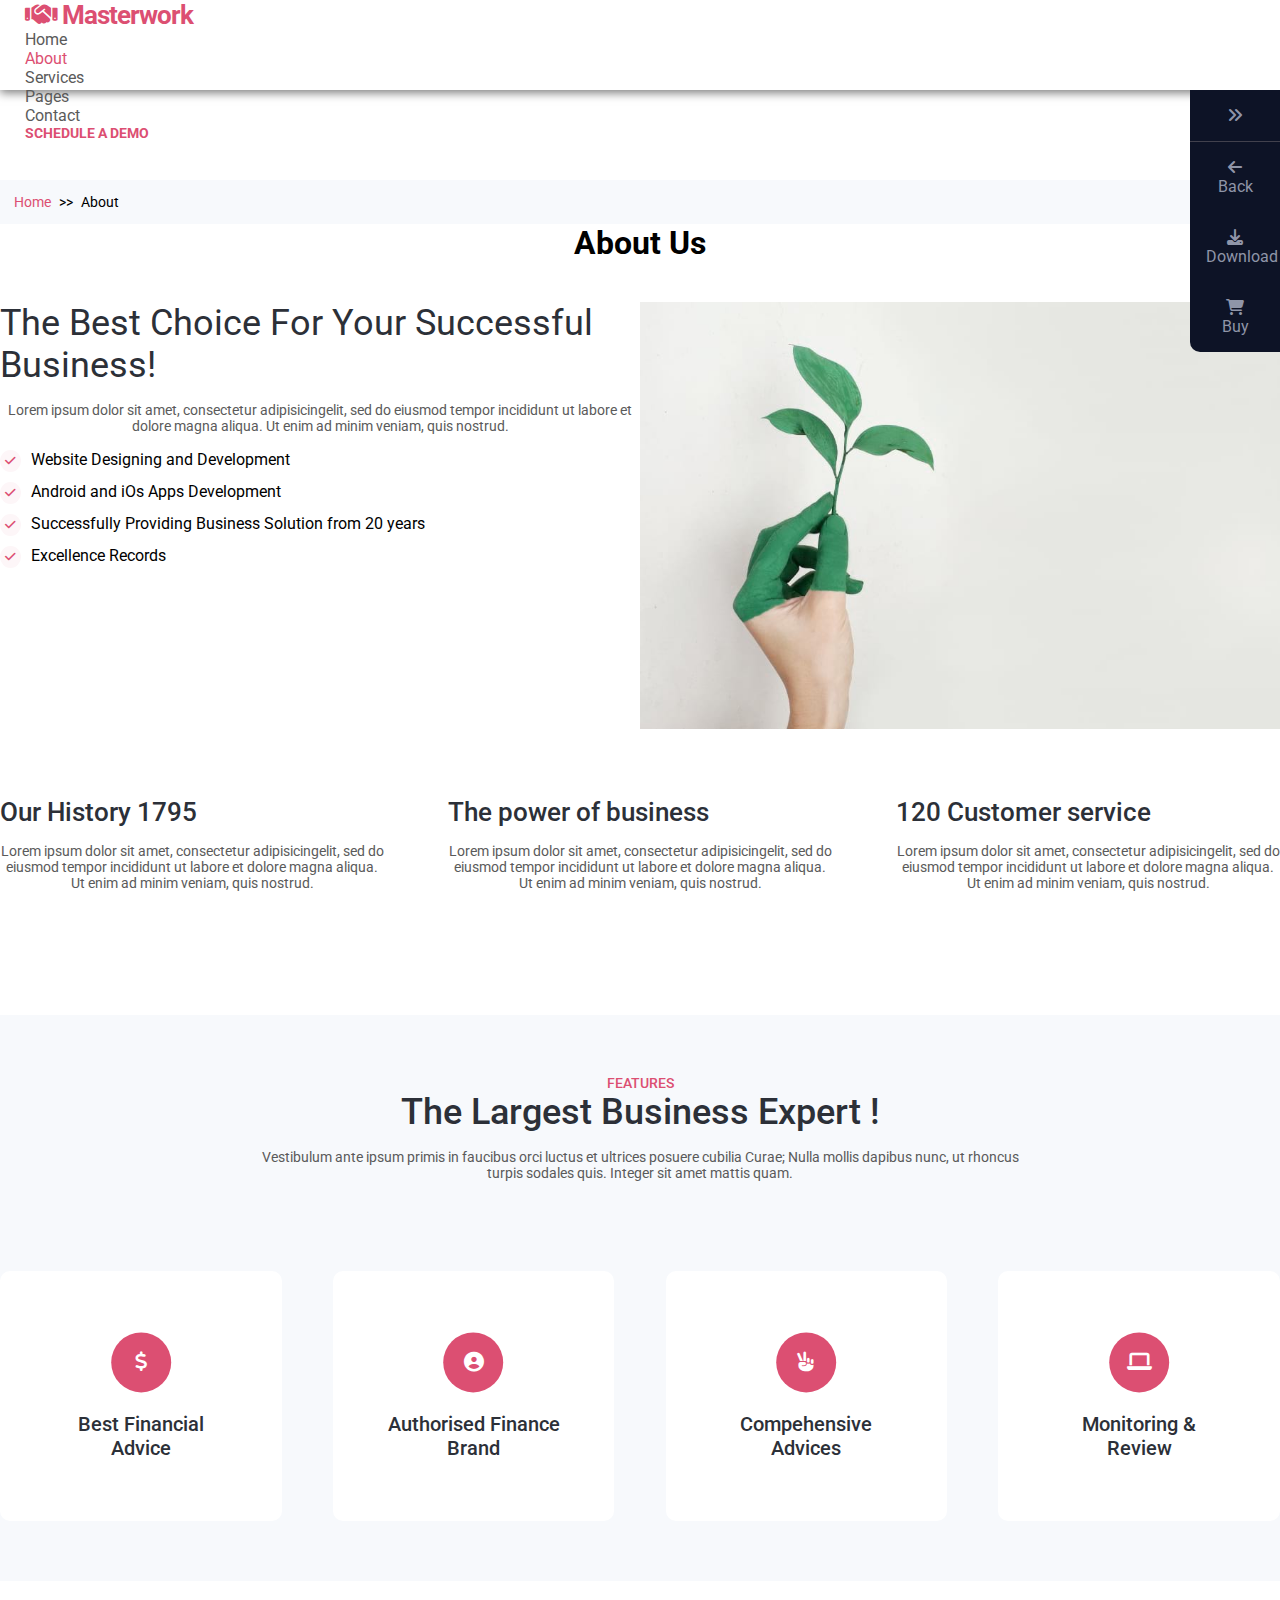
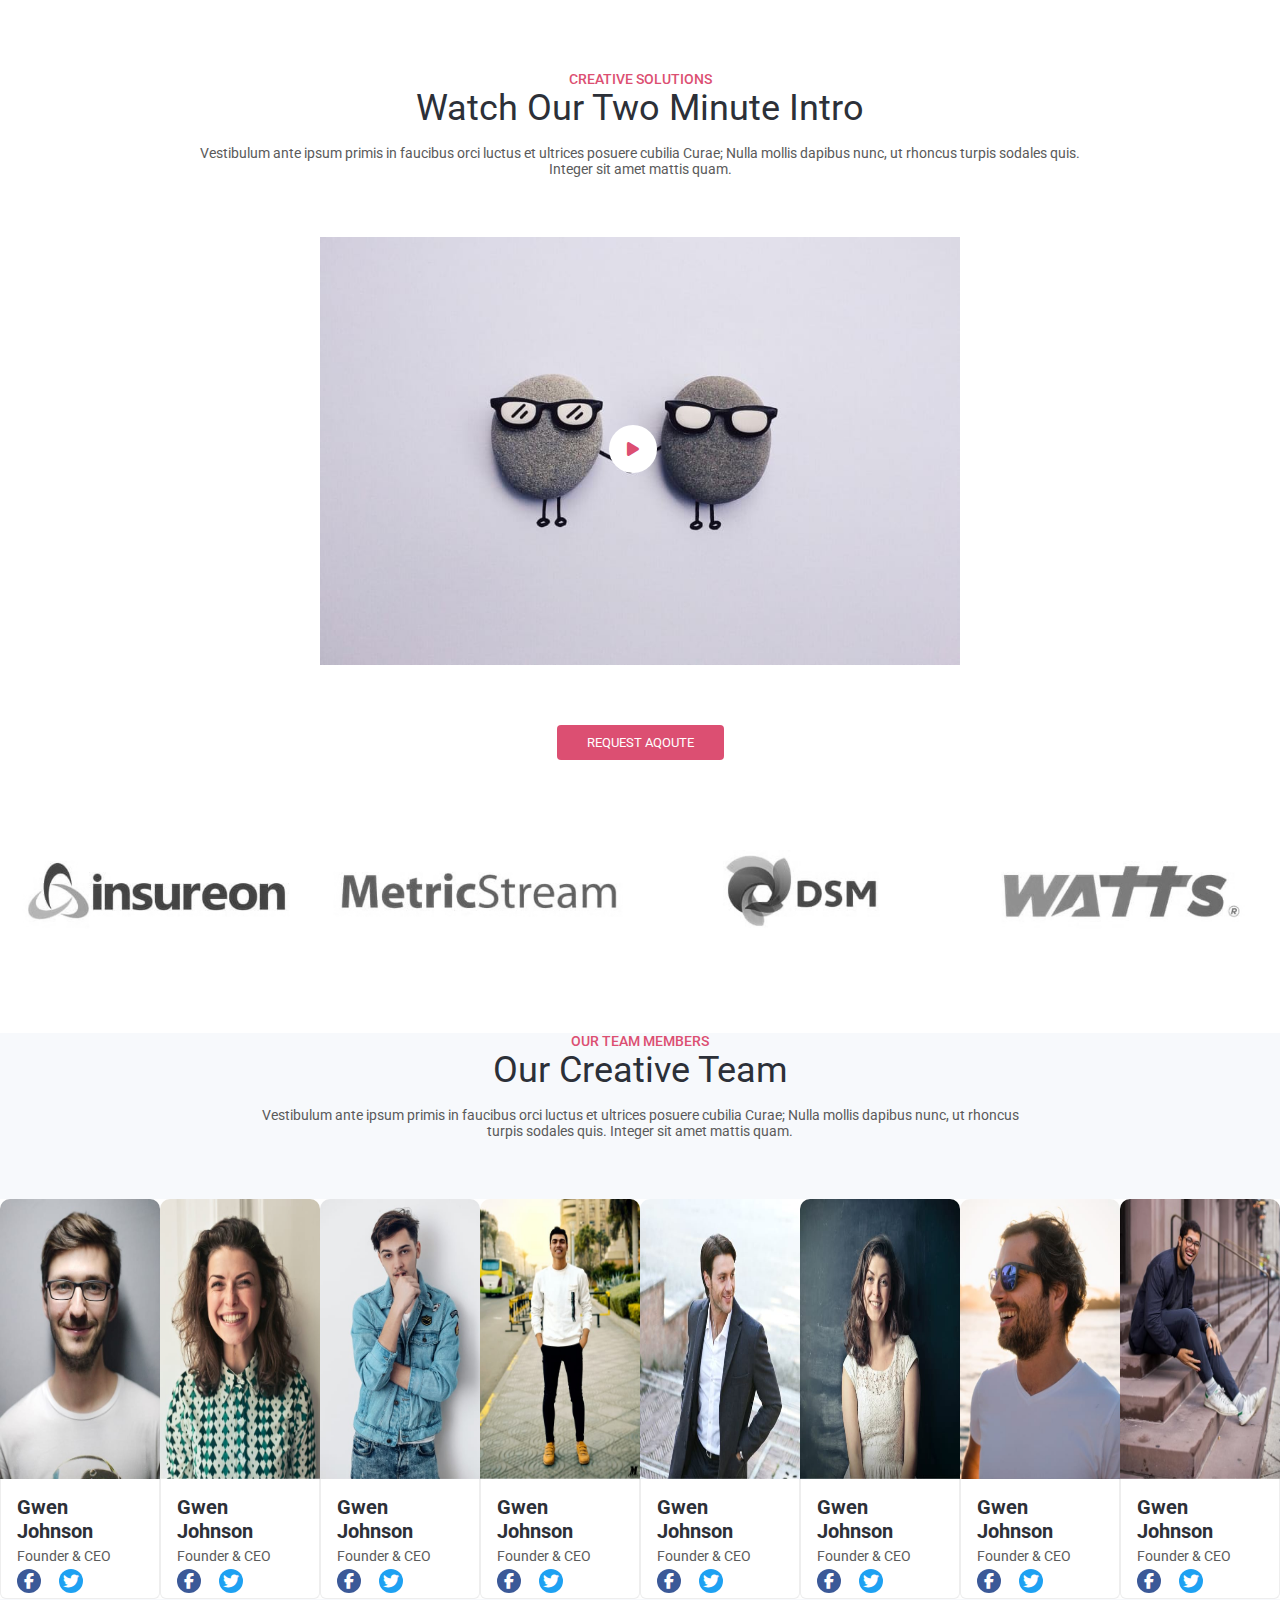
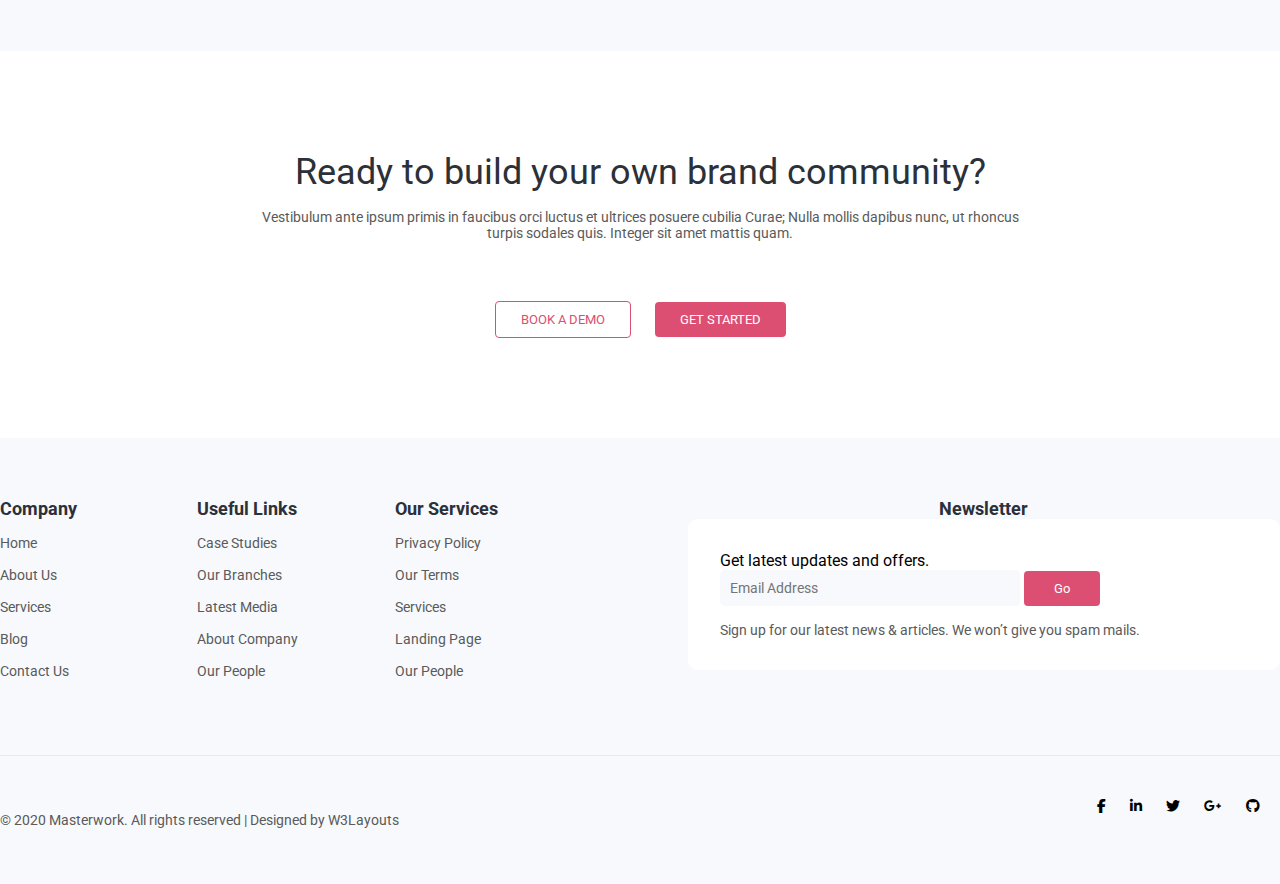
==== about.html @ d53fee8e "update 3" ====
<!DOCTYPE html>
<html lang="en">
  <head>
    <meta charset="UTF-8" />
    <meta http-equiv="X-UA-Compatible" content="IE=edge" />
    <meta name="viewport" content="width=device-width, initial-scale=1.0" />
    <title>About</title>
    <link rel="stylesheet" href="./css/style.css" />

    <!-- font roboto -->
    <link rel="preconnect" href="https://fonts.googleapis.com" />
    <link rel="preconnect" href="https://fonts.gstatic.com" crossorigin />
    <link
      href="https://fonts.googleapis.com/css2?family=Roboto:wght@300;400;500;700&display=swap"
      rel="stylesheet"
    />

    <!-- font-awsome -->
    <link
      rel="stylesheet"
      href="https://cdnjs.cloudflare.com/ajax/libs/font-awesome/6.1.0/css/all.min.css"
    />

    <!-- animation -->
    <link
      rel="stylesheet"
      href="https://cdnjs.cloudflare.com/ajax/libs/animate.css/4.1.1/animate.min.css"
    />

    <!-- owl carousel -->
    <link
      rel="stylesheet"
      href="https://cdnjs.cloudflare.com/ajax/libs/OwlCarousel2/2.3.4/assets/owl.carousel.min.css"
    />
    <link
      rel="stylesheet"
      href="https://cdnjs.cloudflare.com/ajax/libs/OwlCarousel2/2.3.4/assets/owl.theme.default.min.css"
    />

    <!-- bootstrap 5 -->
    <link
      href="https://cdn.jsdelivr.net/npm/bootstrap@5.1.3/dist/css/bootstrap.min.css"
      rel="stylesheet"
      integrity="sha384-1BmE4kWBq78iYhFldvKuhfTAU6auU8tT94WrHftjDbrCEXSU1oBoqyl2QvZ6jIW3"
      crossorigin="anonymous"
    />
  </head>

  <body>

      <!-- header -->
      <header class="header position-fixed">
        <div class="container h-100">
          <div class="row h-100">
            <div class="col d-flex justify-content-between align-items-center">
              <a href="#" class="logo">
                <i class="fa fa-handshake"></i>
                <span> Masterwork </span>
              </a>
              <div class="menu">
                <ul class="d-flex justify-content-between">
                  <li><a href="./index.html">Home</a><span></span></li>
                  <li class="active" ><a href="./about.html">About</a><span></span></li>
                  <li><a href="#">Services</a> <span></span></li>
                  <li><a href="#">Pages</a> <span></span></li>
                  <li><a href="#">Contact</a> <span></span></li>
                  <li>
                    <a href="#"
                      class="btn btn-outline-primary btn-schedual d-flex justify-content-center align-items-center">SCHEDULE
                      A DEMO</a>
                  </li>
                </ul>
              </div>
            </div>
          </div>
        </div>
      </header>

    <!-- About breadcrumbs -->
    <div class="breadcrumbs">
        <div class="container">
            <a href="./index.html">Home</a>
            >>
            <span>About</span>
        </div>
    </div>
    <!-- About Us -->
    <section class="about">
      <div class="container">
        <h1>About Us</h1>
        <div class="about__up">
          <div class="about__up-left">
            <h1>The Best Choice For Your Successful Business!</h1>
            <span>Lorem ipsum dolor sit amet, consectetur adipisicingelit, sed do eiusmod tempor incididunt ut labore et dolore magna aliqua. Ut enim ad minim veniam, quis nostrud.</span>
            <ul>
              <li><i class="fa fa-check"></i>Website Designing and Development</li>
              <li><i class="fa fa-check"></i>Android and iOs Apps Development</li>
              <li><i class="fa fa-check"></i>Successfully Providing Business Solution from 20 years</li>
              <li><i class="fa fa-check"></i>Excellence Records</li>
            </ul>
          </div>
          <div class="about__up-right">
            <img src="./images/img-about/b5.jpg" alt="IMG About">
          </div>
        </div>
        <div class="about__down">
          <div class="about__down-item">
            <h1>Our History 1795</h1>
            <span>Lorem ipsum dolor sit amet, consectetur adipisicingelit, sed do eiusmod tempor incididunt ut labore et dolore magna aliqua. Ut enim ad minim veniam, quis nostrud.</span>
          </div>
          <div class="about__down-item">
            <h1>The power of business</h1>
            <span>Lorem ipsum dolor sit amet, consectetur adipisicingelit, sed do eiusmod tempor incididunt ut labore et dolore magna aliqua. Ut enim ad minim veniam, quis nostrud.</span>
          </div>
          <div class="about__down-item">
            <h1>120 Customer service</h1>
            <span>Lorem ipsum dolor sit amet, consectetur adipisicingelit, sed do eiusmod tempor incididunt ut labore et dolore magna aliqua. Ut enim ad minim veniam, quis nostrud.</span>
          </div>
        </div>
      </div>
    </section>

    <!-- Features -->
    <section class="features">
      <div class="container">
        <div class="features__title">
          <h3>FEATURES</h3>
          <h1>The Largest Business Expert !</h1>
          <span>Vestibulum ante ipsum primis in faucibus orci luctus et ultrices posuere cubilia Curae; Nulla mollis dapibus nunc, ut rhoncus turpis sodales quis. Integer sit amet mattis quam.</span>
        </div>
        <div class="features__content">
          <div class="row">
            <div class="column">
              <div class="title">
                <div class="features__content-icon test-1">
                  <i class="fa fa-dollar-sign"></i>
                </div>
                <h1 class="test-2">Best Financial <br> Advice</h1>
              </div>
              <div class="description test-3">
                <span>Enean eget dolor dolor sit amet commodo ligula</span>
                <a href="./services.html">Read More</a>
              </div>
            </div>
            <div class="column">
              <div class="title">
                <div class="features__content-icon test-1">
                  <i class="fa fa-user-circle"></i>
                </div>
                <h1 class="test-2">Authorised Finance <br> Brand</h1>
              </div>
              <div class="description test-3">
                <span>Commodo ligula eget dolor dolor sit amet ligula</span>
                <a href="./services.html">Read More</a>
              </div>
            </div>
            <div class="column">
              <div class="title">
                <div class="features__content-icon test-1">
                  <i class="fa fa-hand-peace"></i>
                </div>
                <h1 class="test-2">Compehensive <br>Advices</h1>
              </div>
              <div class="description test-3">
                <span>Enean eget dolor dolor sit amet commodo ligula</span>
                <a href="./services.html">Read More</a>
              </div>
            </div>
            <div class="column">
              <div class="title">
                <div class="features__content-icon test-1">
                  <i class="fa fa-laptop"></i>
                </div>
                <h1 class="test-2">Monitoring & <br>Review</h1>
              </div>
              <div class="description ">
                <span>Commodo ligula eget dolor dolor sit amet ligula</span>
                <a href="./services.html">Read More</a>
              </div>
            </div>
          </div>
        </div>
      </div>
    </section>

    <!-- Introduce -->
    <section class="intro">
      <div class="container">
        <div class="intro__title">
          <h3>CREATIVE SOLUTIONS</h3>
          <h1>Watch Our Two Minute Intro</h1>
          <span>Vestibulum ante ipsum primis in faucibus orci luctus et ultrices posuere cubilia Curae; Nulla mollis dapibus nunc, ut rhoncus turpis sodales quis. Integer sit amet mattis quam.</span>
        </div>
        <div class="intro__content">
          <div class="intro__content-img">
            <img src="./images/img-about/b9.jpg" alt="IMG Introduce">
            <div class="intro__content-icon">
              <a href="#">
                <i class="fa fa-play"></i>
              </a>
            </div>
          </div>
          <button class="btn-request">
            REQUEST AQOUTE
          </button>
        </div>
      </div>
    </section>

    <!-- Customer -->
    <section class="customer">
      <div class="container">
        <div class="owl-carousel owl-theme">
          <div class="item"><img src="./images/img-about/logo1.jpg" alt="IMG Customer"></div>
          <div class="item"><img src="./images/img-about/logo2.jpg" alt="IMG Customer"></div>
          <div class="item"><img src="./images/img-about/logo3.jpg" alt="IMG Customer"></div>
          <div class="item"><img src="./images/img-about/logo4.jpg" alt="IMG Customer"></div>
      </div>
      </div>
    </section>
    <!-- Introduce team member -->
    <section class="team">
      <div class="container">
        <div class="team__title">
          <h3>OUR TEAM MEMBERS</h3>
          <h1>Our Creative Team</h1>
          <span>Vestibulum ante ipsum primis in faucibus orci luctus et ultrices posuere cubilia Curae; Nulla mollis dapibus nunc, ut rhoncus turpis sodales quis. Integer sit amet mattis quam.</span>
        </div>
        <div class="team__content">
          <div class="row">
            <div class="column">
              <div class="team__item">
                <div class="team__item-img">
                  <img src="./images/img-about/team1.jpg" alt="IMG Team">
                </div>
                <div class="team__item-content">
                  <h1>Gwen Johnson</h1>
                  <span>Founder & CEO</span>
                  <div class="item__logo">
                    <a class="item__logo-fb" href="#fabook">
                      <i class="fab fa-facebook-f"></i>
                    </a>
                    <a class="item__logo-tw" href="#twitter">
                      <i class="fab fa-twitter"></i>
                    </a>
                  </div>
                </div>
              </div>
            </div>
            <div class="column">
              <div class="team__item">
                <div class="team__item-img">
                  <img src="./images/img-about/team2.jpg" alt="IMG Team">
                </div>
                <div class="team__item-content">
                  <h1>Gwen Johnson</h1>
                  <span>Founder & CEO</span>
                  <div class="item__logo">
                    <a class="item__logo-fb" href="#fabook">
                      <i class="fab fa-facebook-f"></i>
                    </a>
                    <a class="item__logo-tw" href="#twitter">
                      <i class="fab fa-twitter"></i>
                    </a>
                  </div>
                </div>
              </div>
            </div>
            <div class="column">
              <div class="team__item">
                <div class="team__item-img">
                  <img src="./images/img-about/team3.jpg" alt="IMG Team">
                </div>
                <div class="team__item-content">
                  <h1>Gwen Johnson</h1>
                  <span>Founder & CEO</span>
                  <div class="item__logo">
                    <a class="item__logo-fb" href="#fabook">
                      <i class="fab fa-facebook-f"></i>
                    </a>
                    <a class="item__logo-tw" href="#twitter">
                      <i class="fab fa-twitter"></i>
                    </a>
                  </div>
                </div>
              </div>
            </div>
            <div class="column">
              <div class="team__item">
                <div class="team__item-img">
                  <img src="./images/img-about/team4.jpg" alt="IMG Team">
                </div>
                <div class="team__item-content">
                  <h1>Gwen Johnson</h1>
                  <span>Founder & CEO</span>
                  <div class="item__logo">
                    <a class="item__logo-fb" href="#fabook">
                      <i class="fab fa-facebook-f"></i>
                    </a>
                    <a class="item__logo-tw" href="#twitter">
                      <i class="fab fa-twitter"></i>
                    </a>
                  </div>
                </div>
              </div>
            </div>
            <div class="column">
              <div class="team__item">
                <div class="team__item-img">
                  <img src="./images/img-about/team5.jpg" alt="IMG Team">
                </div>
                <div class="team__item-content">
                  <h1>Gwen Johnson</h1>
                  <span>Founder & CEO</span>
                  <div class="item__logo">
                    <a class="item__logo-fb" href="#fabook">
                      <i class="fab fa-facebook-f"></i>
                    </a>
                    <a class="item__logo-tw" href="#twitter">
                      <i class="fab fa-twitter"></i>
                    </a>
                  </div>
                </div>
              </div>
            </div>
            <div class="column">
              <div class="team__item">
                <div class="team__item-img">
                  <img src="./images/img-about/team6.jpg" alt="IMG Team">
                </div>
                <div class="team__item-content">
                  <h1>Gwen Johnson</h1>
                  <span>Founder & CEO</span>
                  <div class="item__logo">
                    <a class="item__logo-fb" href="#fabook">
                      <i class="fab fa-facebook-f"></i>
                    </a>
                    <a class="item__logo-tw" href="#twitter">
                      <i class="fab fa-twitter"></i>
                    </a>
                  </div>
                </div>
              </div>
            </div>
            <div class="column">
              <div class="team__item">
                <div class="team__item-img">
                  <img src="./images/img-about/team7.jpg" alt="IMG Team">
                </div>
                <div class="team__item-content">
                  <h1>Gwen Johnson</h1>
                  <span>Founder & CEO</span>
                  <div class="item__logo">
                    <a class="item__logo-fb" href="#fabook">
                      <i class="fab fa-facebook-f"></i>
                    </a>
                    <a class="item__logo-tw" href="#twitter">
                      <i class="fab fa-twitter"></i>
                    </a>
                  </div>
                </div>
              </div>
            </div>
            <div class="column">
              <div class="team__item">
                <div class="team__item-img">
                  <img src="./images/img-about/team8.jpg" alt="IMG Team">
                </div>
                <div class="team__item-content">
                  <h1>Gwen Johnson</h1>
                  <span>Founder & CEO</span>
                  <div class="item__logo">
                    <a class="item__logo-fb" href="#fabook">
                      <i class="fab fa-facebook-f"></i>
                    </a>
                    <a class="item__logo-tw" href="#twitter">
                      <i class="fab fa-twitter"></i>
                    </a>
                  </div>
                </div>
              </div>
            </div>
          </div>
        </div>
      </div>
    </section>
    
    <!-- Build your own brand -->
    <section class="build">
      <div class="container">
        <div class="build__title">
          <h1>Ready to build your own brand community?</h1>
          <span>Vestibulum ante ipsum primis in faucibus orci luctus et ultrices posuere cubilia Curae; Nulla mollis dapibus nunc, ut rhoncus turpis sodales quis. Integer sit amet mattis quam.</span>
        </div>
        <div class="build__btn">
          <button class="build__btn-1">BOOK A DEMO</button>
          <button class="build__btn-2">GET STARTED</button>
        </div>
      </div>
    </section>
   
    <!-- Footer -->
    <footer class="footer">
      <div class="container">
        <div class="footer__up">
          <div class="footer__up-item1">
            <h1>Company</h1>
            <span>Home</span>
            <span>About Us</span>
            <span>Services</span>
            <span>Blog</span>
            <span>Contact Us</span>
          </div>
          <div class="footer__up-item1">
            <h1>Useful Links</h1>
            <span>Case Studies</span>
            <span>Our Branches</span>
            <span>Latest Media</span>
            <span>About Company</span>
            <span>Our People</span>
          </div>
          <div class="footer__up-item1">
            <h1>Our Services</h1>
            <span>Privacy Policy</span>
            <span>Our Terms</span>
            <span>Services</span>
            <span>Landing Page</span>
            <span>Our People</span>
          </div>
          <div class="footer__up-item2">
            <h1>Newsletter</h1>
            <div class="footer__up-email">
              <p>Get latest updates and offers.</p>
              <div class="container-email">
                <input type="email" placeholder="Email Address">
                <a><button>Go</button></a><br>
              </div>
              <span>Sign up for our latest news & articles. We won’t give you spam mails.</span>
            </div>
          </div>
        </div>
        <div class="footer__down">
          <div class="footer__down-content">
            <span>© 2020 Masterwork. All rights reserved | Designed by W3Layouts</span>
          </div>
          <div class="footer__down-icon">
            <a href="#facebook"><i class="fab fa-facebook-f"></i></a>
            <a href="#linkedin"><i class="fab fa-linkedin-in"></i></a>
            <a href="#twitter"><i class="fab fa-twitter"></i></a>
            <a href="#googleplus"><i class="fab fa-google-plus-g"></i></a>
            <a href="#github"><i class="fab fa-github"></i></a>
          </div>
        </div>
      </div>
    </footer>

    <!-- Pull right -->
    <div class="pull">
      <span><i class="fa fa-angle-double-right"></i></span>
      <span class="pull-hover"><i class="fa fa-arrow-left"></i><br>Back</span>
      <span class="pull-hover"><i class="fa fa-download"></i><br>Download</span>
      <span class="pull-hover"><i class="fa fa-shopping-cart"></i><br>Buy</span>
    </div>

    <script src="https://cdnjs.cloudflare.com/ajax/libs/wow/1.1.2/wow.min.js"></script>

    <script>
      new WOW().init();
    </script>

    <script src="https://cdnjs.cloudflare.com/ajax/libs/jquery/3.6.0/jquery.min.js"></script>

    <script src="https://cdnjs.cloudflare.com/ajax/libs/OwlCarousel2/2.3.4/owl.carousel.min.js"></script>
      <script>
       var owl = $('.owl-carousel');
        owl.owlCarousel({
        items:4,
        loop:true,
        margin:10,
        autoplay:true,
        autoplayTimeout:5000,
        autoplayHoverPause:true
});
    </script>
  </body>
</html>
---- css/style.css ----
/* 12px */
/* 14px */
/* 16px */
/* 18px */
/* 20px */
/* 24px */
/* 26px */
/* 30px */
/* 36px */
/* 40px */
/* 48px */
/* 50px */
/* 60px */
.header {
  height: 90px;
  top: 0;
  left: 0;
  right: 0;
  z-index: 1000;
  background-color: #fff;
  -webkit-box-shadow: 0 3px 9px rgba(0, 0, 0, 0.5);
          box-shadow: 0 3px 9px rgba(0, 0, 0, 0.5);
}

.header .container {
  max-width: 1200px;
  padding: 0 25px;
}

.header .container .logo {
  color: #dc4f72;
  font-size: 1.625rem;
  font-weight: 700;
  letter-spacing: -1px;
  text-decoration: none;
}

.header .container .menu ul {
  list-style-type: none;
  width: 648px;
  margin: 0;
}

.header .container .menu ul li {
  display: -webkit-box;
  display: -ms-flexbox;
  display: flex;
  -webkit-box-align: center;
      -ms-flex-align: center;
          align-items: center;
  position: relative;
}

.header .container .menu ul li:hover a {
  color: #dc4f72;
}

.header .container .menu ul li:hover span {
  width: 20px;
  -webkit-transition: all 0.5s;
  transition: all 0.5s;
}

.header .container .menu ul li a {
  text-decoration: none;
  font-size: 1rem;
  color: #5a5a5a;
}

.header .container .menu ul li span {
  width: 0px;
  background-color: #dc4f72;
  position: absolute;
  height: 2px;
  bottom: 14px;
}

.header .container .menu ul li .btn-schedual {
  width: 196px;
  border-color: #dc4f72;
  font-size: 0.875rem;
  font-weight: 700;
  color: #dc4f72;
  height: 54px;
}

.header .container .menu ul li .btn-schedual:hover {
  color: #fff;
  background-color: #dc4f72;
  -webkit-transition: all 0.3s;
  transition: all 0.3s;
}

.header .container .menu ul .active a {
  color: #dc4f72;
}

.main {
  margin-top: 90px;
  background-color: #f7f9fc;
}

.main .execute .container {
  max-width: 1200px;
  padding: 0 25px;
  padding-top: 80px;
}

.main .execute .container .row .col h1 {
  font-size: 3.125rem;
  font-weight: 500;
  color: #2c3038;
  line-height: 57.5px;
}

.main .execute .container .row .col p {
  font-size: 1.25rem;
  color: #5a5a5a;
  font-weight: 400;
  max-width: 450px;
  margin-top: 1rem;
  margin-bottom: 3rem;
}

.main .execute .container .row .col a {
  border-color: #dc4f72;
  font-size: 0.875rem;
  font-weight: 700;
  color: #dc4f72;
  height: 54px;
  text-transform: uppercase;
  font-weight: 500;
  width: 156px;
}

.main .execute .container .row .col a:hover {
  color: #fff;
  background-color: #dc4f72;
  -webkit-transition: all 0.3s;
  transition: all 0.3s;
}

.main .execute .container .row .col img {
  -webkit-transform: rotate(180deg);
          transform: rotate(180deg);
}

.main .choose {
  background-color: #fff;
  padding: 3rem 0;
}

.main .choose .row .col .choose__top .why {
  font-size: 1rem;
  font-weight: 500;
  color: #dc4f72;
  text-transform: uppercase;
  margin-bottom: 5px;
  text-align: center;
  margin-bottom: 5px;
}

.main .choose .row .col .choose__top h3 {
  color: #2c3038;
  font-size: 2.875rem;
  font-weight: 500;
  text-align: center;
  width: 750px;
  margin: auto;
  line-height: 1;
}

.main .choose .row .col .choose__top p {
  color: #5a5a5a;
  font-size: 1rem;
  font-weight: 400;
  width: 750px;
  text-align: center;
  margin: 16px auto;
}

.main .choose .row .col .choose__bottom {
  margin-top: 2.875rem;
}

.main .choose .row .col .choose__bottom .container {
  width: 1200px;
  padding: 0 25px 26px 25px;
}

.main .choose .row .col .choose__bottom .container .row .col-4 div {
  background-color: #f7f9fc;
  padding: 3rem 32px;
}

.main .choose .row .col .choose__bottom .container .row .col-4 div:hover {
  background-color: #fff;
  border: 1px solid #eee;
  -webkit-box-shadow: 0 0.5rem 1rem rgba(0, 0, 0, 0.09);
          box-shadow: 0 0.5rem 1rem rgba(0, 0, 0, 0.09);
  -webkit-transform: translateY(-0.5rem);
          transform: translateY(-0.5rem);
  -webkit-transition: all 0.3s ease-in;
  transition: all 0.3s ease-in;
}

.main .choose .row .col .choose__bottom .container .row .col-4 div:focus-visible {
  outline: none;
}

.main .choose .row .col .choose__bottom .container .row .col-4 div a {
  width: 297px;
  height: 212px;
  margin: auto;
  text-align: center;
}

.main .choose .row .col .choose__bottom .container .row .col-4 div a h3 {
  color: #2c3038;
  font-size: 1.625rem;
  font-weight: 500;
  margin: 1rem 0;
}

.main .choose .row .col .choose__bottom .container .row .col-4 div a p {
  color: #5a5a5a;
  font-size: 1rem;
}

.main .about {
  padding: 48px 0;
}

.main .about .container {
  max-width: 1200px;
  padding: 16px 25px;
  margin-top: 1rem;
  margin-bottom: 1rem;
}

.main .about .container .row-top .col-6 div h1 {
  font-size: 1rem;
  font-weight: 500;
  margin-bottom: 5px;
  color: #dc4f72;
  text-transform: uppercase;
}

.main .about .container .row-top .col-6 div h3 {
  font-size: 35px;
  color: #2c3038;
  font-weight: 500;
  margin-bottom: 1.5rem;
}

.main .about .container .row-top .col-6 div p {
  font-size: 1rem;
  color: #5a5a5a;
  margin-bottom: 3.125rem;
}

.main .about .container .row-top .col-6 div a {
  border-color: #dc4f72;
  font-size: 0.875rem;
  font-weight: 700;
  color: #dc4f72;
  height: 54px;
  width: 156px;
  text-transform: uppercase;
  font-size: 0.875rem;
  background-color: #dc4f72;
  color: #fff;
}

.main .about .container .row-top .col-6 div a:hover {
  background-color: #d62f58;
  border-color: #cf2952;
  -webkit-transition: all 0.3s ease-in;
  transition: all 0.3s ease-in;
}

.main .about .container .row-top .col-left {
  padding: 0 48px 0 15px;
}

.main .about .container .row-top .col-right {
  padding: 0 15px 0 48px;
}

.main .about .container .row-top .col-right div img {
  -webkit-transition: 0.3s ease-in-out;
  transition: 0.3s ease-in-out;
}

.main .about .container .row-top .col-right div img:hover {
  -webkit-transform: translateY(-0.5rem);
          transform: translateY(-0.5rem);
  -webkit-transition: 0.3 ease-in-out;
  transition: 0.3 ease-in-out;
}

.main .about .container .row-bottom {
  margin-top: 89px;
}

.main .about .container .row-bottom .col-4 div {
  background-color: #fff;
  padding: 2rem;
  border-radius: 6px;
  -webkit-box-shadow: 1px 5px 7.5px rgba(196, 196, 196, 0.2);
          box-shadow: 1px 5px 7.5px rgba(196, 196, 196, 0.2);
  border: 1px solid #eee;
  -webkit-transition: all 0.3s ease;
  transition: all 0.3s ease;
  padding: 32px;
}

.main .about .container .row-bottom .col-4 div h4 {
  font-size: 1rem;
  font-weight: 500;
  margin: 0;
}

.main .about .container .row-bottom .col-4 div .counter {
  font-size: 3.125rem;
  color: #dc4f72;
  font-weight: 700;
  line-height: 1;
  margin: 10px 0 15px 0;
}

.main .about .container .row-bottom .col-4 div p {
  margin: 0;
}

.main .weare {
  background-image: -webkit-gradient(linear, left top, right top, from(rgba(0, 0, 0, 0.7)), to(rgba(0, 0, 0, 0.33))), url(../images/bg.jpg);
  background-image: linear-gradient(to right, rgba(0, 0, 0, 0.7), rgba(0, 0, 0, 0.33)), url(../images/bg.jpg);
  background-size: cover;
  background-position: center;
  background-attachment: fixed;
  background-repeat: no-repeat;
  height: 480px;
}

.main .weare .container {
  max-width: 1200px;
  padding: 32px 25px;
}

.main .weare .container .row {
  padding-top: 40px;
}

.main .weare .container .row .col-6 h2 {
  color: #fff;
  font-size: 1.875rem;
  font-weight: 500;
}

.main .weare .container .row .col-6 p {
  font-size: 1rem;
  line-height: 24.5px;
  color: #eee;
  margin: 24px 0 48px 0;
}

.main .weare .container .row .col-6 a {
  width: 145px;
  height: 54px;
  color: #5a5a5a;
  background-color: #fff;
  text-transform: uppercase;
  font-size: 0.875rem;
  border: none;
  font-weight: 500;
}

.main .weare .container .row .col-6 a:hover {
  color: #212529;
  background-color: #e2e6ea;
  border-color: #dae0e5;
  -webkit-transition: all 0.5s ease-in;
  transition: all 0.5s ease-in;
}

html {
  font-size: 16px;
}

.breadcrumbs {
  position: relative;
  top: 90px;
  font-size: 0.875rem;
  font-weight: 400;
  padding: 0.875rem;
  background-color: #F7F9FC;
}

.breadcrumbs a {
  text-decoration: none;
  color: #dc4f72;
  margin-right: 5px;
}

.breadcrumbs span {
  margin-left: 5px;
}

.about {
  padding: 5.625rem 0 3.75rem 0;
}

.about .container h1 {
  text-align: center;
  font-weight: 700;
}

.about .container .about__up {
  display: -webkit-box;
  display: -ms-flexbox;
  display: flex;
  -webkit-box-pack: left;
      -ms-flex-pack: left;
          justify-content: left;
  margin: 2.5rem 0 4rem 0;
}

.about .container .about__up .about__up-left {
  -ms-flex-preferred-size: 50%;
      flex-basis: 50%;
}

.about .container .about__up .about__up-left h1 {
  font-size: 2.25rem;
  color: #2c3038;
  font-weight: 400 !important;
  text-align: left !important;
}

.about .container .about__up .about__up-left span {
  font-size: 0.875rem;
  display: block;
  color: #5a5a5a;
  margin: 1rem 0;
  width: 100%;
  text-align: center;
}

.about .container .about__up .about__up-left ul {
  padding-left: unset;
  list-style-type: none;
}

.about .container .about__up .about__up-left ul li {
  margin-bottom: 0.625rem;
}

.about .container .about__up .about__up-left ul li i {
  padding: 5px;
  margin-right: 0.625rem;
  background-color: #FDF6F8;
  border-radius: 50%;
  color: #dc4f72;
  font-size: 0.75rem;
}

.about .container .about__up .about__up-right {
  -ms-flex-preferred-size: 50%;
      flex-basis: 50%;
}

.about .container .about__up .about__up-right img {
  width: 100%;
}

.about .container .about__down {
  margin: 3rem 0;
  display: -webkit-box;
  display: -ms-flexbox;
  display: flex;
  -webkit-box-pack: justify;
      -ms-flex-pack: justify;
          justify-content: space-between;
}

.about .container .about__down .about__down-item {
  -ms-flex-preferred-size: 30%;
      flex-basis: 30%;
}

.about .container .about__down .about__down-item h1 {
  font-size: 1.625rem;
  color: #2c3038;
  font-weight: 500 !important;
  text-align: left !important;
}

.about .container .about__down .about__down-item span {
  font-size: 0.875rem;
  display: block;
  color: #5a5a5a;
  margin: 1rem 0;
  width: 100%;
  text-align: center;
}

.features {
  padding: 3.75rem 0;
  background-color: #F7F9FC;
}

.features .features__title {
  text-align: center;
}

.features .features__title h3 {
  font-size: 0.875rem;
  color: #dc4f72;
  font-weight: 500 !important;
  text-align: center !important;
}

.features .features__title h1 {
  font-size: 2.25rem;
  color: #2c3038;
  font-weight: 500 !important;
  text-align: center !important;
}

.features .features__title span {
  font-size: 0.875rem;
  display: block;
  color: #5a5a5a;
  margin: 1rem auto;
  width: 60%;
  text-align: center;
}

.features .features__content {
  margin-top: 5.625rem;
}

.features .features__content .row {
  display: -webkit-box;
  display: -ms-flexbox;
  display: flex;
  -webkit-box-orient: horizontal;
  -webkit-box-direction: normal;
      -ms-flex-direction: row;
          flex-direction: row;
  -webkit-box-pack: justify;
      -ms-flex-pack: justify;
          justify-content: space-between;
  -webkit-box-align: center;
      -ms-flex-align: center;
          align-items: center;
}

.features .features__content .row .column {
  -ms-flex-preferred-size: 22%;
      flex-basis: 22%;
  height: 15.625rem;
  text-align: center;
  background-color: #fff;
  border-radius: 0.625rem;
  position: relative;
}

.features .features__content .row .column .title {
  width: 100%;
  position: absolute;
  top: 50%;
  left: 50%;
  -webkit-transform: translate(-50%, -50%);
          transform: translate(-50%, -50%);
}

.features .features__content .row .column .title .features__content-icon {
  -webkit-transition: all 0.3s;
  transition: all 0.3s;
  margin: 0 auto 1.2rem auto;
  width: 3.75rem;
  height: 3.75rem;
  border-radius: 50%;
  background-color: #dc4f72;
  position: relative;
}

.features .features__content .row .column .title .features__content-icon i {
  position: absolute;
  top: 50%;
  left: 50%;
  -webkit-transform: translate(-50%, -50%);
          transform: translate(-50%, -50%);
  font-size: 1.25rem;
  color: #fff;
}

.features .features__content .row .column .title h1 {
  font-size: 1.25rem;
  color: #2c3038;
  font-weight: 500 !important;
  text-align: center !important;
}

.features .features__content .row .column .description {
  position: absolute;
  bottom: 1.25rem;
  opacity: 0;
  -webkit-transition: all 600ms cubic-bezier(0.68, -0.55, 0.265, 1.55);
  transition: all 600ms cubic-bezier(0.68, -0.55, 0.265, 1.55);
}

.features .features__content .row .column .description span {
  font-size: 0.875rem;
  display: block;
  color: #5a5a5a;
  margin: 1rem 0;
  width: 100%;
  text-align: center;
}

.features .features__content .row .column .description a {
  font-size: 1.125rem;
  color: #dc4f72;
  font-weight: 700;
  text-decoration: none;
}

.features .features__content .row .column .description a:hover {
  text-decoration: underline;
}

.features .features__content .row .column:hover .test-1 {
  -webkit-transform: translateY(-5.625rem);
          transform: translateY(-5.625rem);
}

.features .features__content .row .column:hover .test-2 {
  -webkit-transform: translateY(-5.625rem);
          transform: translateY(-5.625rem);
}

.features .features__content .row .column:hover .description {
  opacity: 1;
  -webkit-animation: zoomIn 0.5s;
          animation: zoomIn 0.5s;
}

.features .features__content .row .column .test-1 {
  -webkit-transition: all 0.4s linear 0s;
  transition: all 0.4s linear 0s;
}

.features .features__content .row .column .test-2 {
  -webkit-transition: all 0.4s linear 0.1s;
  transition: all 0.4s linear 0.1s;
}

.intro {
  padding: 5.625rem 0;
}

.intro .container .intro__title h3 {
  font-size: 0.875rem;
  color: #dc4f72;
  font-weight: 500 !important;
  text-align: center !important;
}

.intro .container .intro__title h1 {
  font-size: 2.25rem;
  color: #2c3038;
  font-weight: 400 !important;
  text-align: center !important;
}

.intro .container .intro__title span {
  font-size: 0.875rem;
  display: block;
  color: #5a5a5a;
  margin: 1rem auto;
  width: 70%;
  text-align: center;
}

.intro .container .intro__content {
  margin-top: 3.75rem;
  text-align: center;
}

.intro .container .intro__content .intro__content-img {
  position: relative;
}

.intro .container .intro__content .intro__content-img img {
  display: block;
  margin: auto;
  width: 50%;
  -webkit-transition: all 0.4s;
  transition: all 0.4s;
}

.intro .container .intro__content .intro__content-img img:hover {
  -webkit-transform: translateY(-1.25rem);
          transform: translateY(-1.25rem);
}

.intro .container .intro__content .intro__content-img .intro__content-icon {
  position: absolute;
  left: 50%;
  top: 50%;
  -webkit-transform: translate(-50%, -50%);
          transform: translate(-50%, -50%);
}

.intro .container .intro__content .intro__content-img .intro__content-icon a {
  position: relative;
  width: 3rem;
  height: 3rem;
  display: inline-block;
  background-color: #fff;
  border-radius: 50%;
  margin-right: 0.875rem;
}

.intro .container .intro__content .intro__content-img .intro__content-icon a i {
  position: absolute;
  top: 50%;
  left: 50%;
  -webkit-transform: translate(-50%, -50%);
          transform: translate(-50%, -50%);
  color: #dc4f72;
  font-size: 1rem;
}

.intro .container .intro__content .btn-request {
  text-align: center;
  display: inline-block;
  padding: 0.625rem 1.875rem;
  border-radius: 0.25rem;
  background-color: #dc4f72;
  border: none;
  color: #fff;
  -webkit-transition: all 0.4s;
  transition: all 0.4s;
  margin-top: 3.75rem;
  transition: all 0.4s;
}

.intro .container .intro__content .btn-request:hover {
  background-color: #d62f58;
}

.customer .owl-carousel .owl-item img {
  -webkit-filter: grayscale(100%);
          filter: grayscale(100%);
  -webkit-transition: all 1s;
  transition: all 1s;
}

.customer .owl-carousel .owl-item img:hover {
  -webkit-filter: grayscale(0);
          filter: grayscale(0);
}

.team {
  background-color: #F7F9FC;
}

.team .team__title {
  width: 60%;
  margin: 6.25rem auto 3.75rem auto;
}

.team .team__title h3 {
  font-size: 0.875rem;
  color: #dc4f72;
  font-weight: 500 !important;
  text-align: center !important;
}

.team .team__title h1 {
  font-size: 2.25rem;
  color: #2c3038;
  font-weight: 400 !important;
  text-align: center !important;
}

.team .team__title span {
  font-size: 0.875rem;
  display: block;
  color: #5a5a5a;
  margin: 1rem 0;
  width: 100%;
  text-align: center;
}

.team .team__content .row {
  display: -webkit-box;
  display: -ms-flexbox;
  display: flex;
  -webkit-box-orient: horizontal;
  -webkit-box-direction: normal;
      -ms-flex-direction: row;
          flex-direction: row;
}

.team .team__content .row .column {
  width: 100%;
  -ms-flex-preferred-size: 25%;
      flex-basis: 25%;
  padding-bottom: 3.25rem;
  -webkit-transition: all 0.4s;
  transition: all 0.4s;
}

.team .team__content .row .column:hover {
  -webkit-transform: translateY(-1rem);
          transform: translateY(-1rem);
}

.team .team__content .row .column:hover .team__item .team__item-content h1 {
  color: #dc4f72;
}

.team .team__content .row .column .team__item {
  height: 25rem;
  background-color: #fff;
  display: -webkit-box;
  display: -ms-flexbox;
  display: flex;
  -webkit-box-orient: vertical;
  -webkit-box-direction: normal;
      -ms-flex-direction: column;
          flex-direction: column;
}

.team .team__content .row .column .team__item .team__item-img {
  height: 70%;
}

.team .team__content .row .column .team__item .team__item-img img {
  width: 100%;
  height: 100%;
  border-radius: 0.625rem 0.625rem 0 0;
  vertical-align: middle;
  cursor: pointer;
}

.team .team__content .row .column .team__item .team__item-content {
  padding: 16px;
  background: #fff;
  border-radius: 0 0 6px 6px;
  border: 1px solid #eee;
  border-top: none;
  height: 30%;
}

.team .team__content .row .column .team__item .team__item-content h1 {
  font-size: 1.25rem;
  color: #2c3038;
  font-weight: 700 !important;
  text-align: left !important;
}

.team .team__content .row .column .team__item .team__item-content span {
  font-size: 0.875rem;
  display: block;
  color: #5a5a5a;
  margin: 5px 0;
  width: 100%;
  text-align: left;
}

.team .team__content .row .column .team__item .team__item-content .item__logo .item__logo-fb {
  position: relative;
  width: 1.5rem;
  height: 1.5rem;
  display: inline-block;
  background-color: #3B5998;
  border-radius: 50%;
  margin-right: 0.875rem;
}

.team .team__content .row .column .team__item .team__item-content .item__logo .item__logo-fb i {
  position: absolute;
  top: 50%;
  left: 50%;
  -webkit-transform: translate(-50%, -50%);
          transform: translate(-50%, -50%);
  color: #fff;
  font-size: 1rem;
}

.team .team__content .row .column .team__item .team__item-content .item__logo .item__logo-tw {
  position: relative;
  width: 1.5rem;
  height: 1.5rem;
  display: inline-block;
  background-color: #1DA1F2;
  border-radius: 50%;
  margin-right: 0.875rem;
}

.team .team__content .row .column .team__item .team__item-content .item__logo .item__logo-tw i {
  position: absolute;
  top: 50%;
  left: 50%;
  -webkit-transform: translate(-50%, -50%);
          transform: translate(-50%, -50%);
  color: #fff;
  font-size: 1rem;
}

.build {
  text-align: center;
}

.build .build__title {
  width: 60%;
  margin: 6.25rem auto 3.75rem auto;
}

.build .build__title h1 {
  font-size: 2.25rem;
  color: #2c3038;
  font-weight: 400 !important;
  text-align: center !important;
}

.build .build__title span {
  font-size: 0.875rem;
  display: block;
  color: #5a5a5a;
  margin: 1rem 0;
  width: 100%;
  text-align: center;
}

.build .build__btn .build__btn-1 {
  text-align: center;
  display: inline-block;
  padding: 0.625rem 1.5625rem;
  border-radius: 0.25rem;
  background-color: #fff;
  border: 1px solid #dc4f72;
  color: #dc4f72;
  -webkit-transition: all 0.4s;
  transition: all 0.4s;
  margin-right: 1.25rem;
  transition: all 0.4s;
}

.build .build__btn .build__btn-1:hover {
  background-color: #d62f58;
  color: #fff;
}

.build .build__btn .build__btn-2 {
  text-align: center;
  display: inline-block;
  padding: 0.625rem 1.5625rem;
  border-radius: 0.25rem;
  background-color: #dc4f72;
  border: none;
  color: #fff;
  -webkit-transition: all 0.4s;
  transition: all 0.4s;
}

.build .build__btn .build__btn-2:hover {
  background-color: #d62f58;
}

.test-1:hover {
  -webkit-transition: all 1s;
  transition: all 1s;
}

.column {
  -webkit-transition: all 1s;
  transition: all 1s;
}

.footer {
  margin-top: 6.25rem;
  background-color: #F7F9FC;
}

.footer .footer__up {
  padding: 3.75rem 0;
  border-bottom: 1px solid #eaeaea;
  display: -webkit-box;
  display: -ms-flexbox;
  display: flex;
  -webkit-box-pack: justify;
      -ms-flex-pack: justify;
          justify-content: space-between;
}

.footer .footer__up .footer__up-item1 {
  -webkit-box-flex: 1;
      -ms-flex: 1;
          flex: 1;
}

.footer .footer__up .footer__up-item1 h1 {
  font-size: 1.125rem;
  color: #2c3038;
  font-weight: 700 !important;
  text-align: left !important;
}

.footer .footer__up .footer__up-item1 span {
  font-size: 0.875rem;
  display: block;
  color: #5a5a5a;
  margin: 1rem 0;
  width: 100%;
  text-align: left;
  -webkit-transition: all 0.4s;
  transition: all 0.4s;
  cursor: pointer;
}

.footer .footer__up .footer__up-item1 span:hover {
  color: #dc4f72;
}

.footer .footer__up .footer__up-item2 {
  margin-left: 6rem;
  -webkit-box-flex: 3;
      -ms-flex: 3;
          flex: 3;
}

.footer .footer__up .footer__up-item2 h1 {
  font-size: 1.125rem;
  color: #2c3038;
  font-weight: 700 !important;
  text-align: center !important;
}

.footer .footer__up .footer__up-item2 .footer__up-email {
  padding: 2rem;
  border-radius: 0.625rem;
  background-color: #fff;
  display: -webkit-box;
  display: -ms-flexbox;
  display: flex;
  -webkit-box-orient: vertical;
  -webkit-box-direction: normal;
      -ms-flex-direction: column;
          flex-direction: column;
  -ms-flex-pack: distribute;
      justify-content: space-around;
}

.footer .footer__up .footer__up-item2 .footer__up-email input {
  padding: 0.625rem 7rem 0.625rem 0.625rem;
  font-size: 0.875rem;
  border-radius: 5px;
  border: none;
  background-color: #F7F9FC;
  outline: none;
}

.footer .footer__up .footer__up-item2 .footer__up-email a button {
  text-align: center;
  display: inline-block;
  padding: 0.625rem 1.875rem;
  border-radius: 0.25rem;
  background-color: #dc4f72;
  border: none;
  color: #fff;
  -webkit-transition: all 0.4s;
  transition: all 0.4s;
  display: inline;
}

.footer .footer__up .footer__up-item2 .footer__up-email span {
  font-size: 0.875rem;
  display: block;
  color: #5a5a5a;
  margin: 1rem 0 0 0;
  width: 100%;
  text-align: left;
}

.footer .footer__down {
  padding: 2.5rem 0;
  display: -webkit-box;
  display: -ms-flexbox;
  display: flex;
  -webkit-box-pack: justify;
      -ms-flex-pack: justify;
          justify-content: space-between;
}

.footer .footer__down .footer__down-content span {
  font-size: 0.875rem;
  display: block;
  color: #5a5a5a;
  margin: 1rem 0;
  width: 100%;
  text-align: center;
}

.footer .footer__down .footer__down-icon a {
  color: unset;
  font-size: 0.875rem;
  margin-right: 1.25rem;
  -webkit-transition: all 0.4s;
  transition: all 0.4s;
}

.footer .footer__down .footer__down-icon a:hover {
  color: #dc4f72;
}

.pull {
  position: fixed;
  top: 0;
  right: 0;
  width: 5.625rem;
  margin-top: 5.625rem;
  display: -webkit-box;
  display: -ms-flexbox;
  display: flex;
  -webkit-box-orient: vertical;
  -webkit-box-direction: normal;
      -ms-flex-direction: column;
          flex-direction: column;
  text-align: center;
  font-size: 1rem;
  background-color: #0D1326;
  color: #8F95A8;
  border-bottom-left-radius: 0.625rem;
}

.pull span {
  padding: 1rem 1rem;
}

.pull span:first-child {
  border-bottom: 1px solid #41414D;
}

.pull span i {
  cursor: pointer;
}

.pull .pull-hover:hover {
  color: #fff;
}

* {
  font-family: "Roboto", sans-serif;
  margin: 0;
  padding: 0;
  -webkit-box-sizing: border-box;
          box-sizing: border-box;
}
/*# sourceMappingURL=style.css.map */
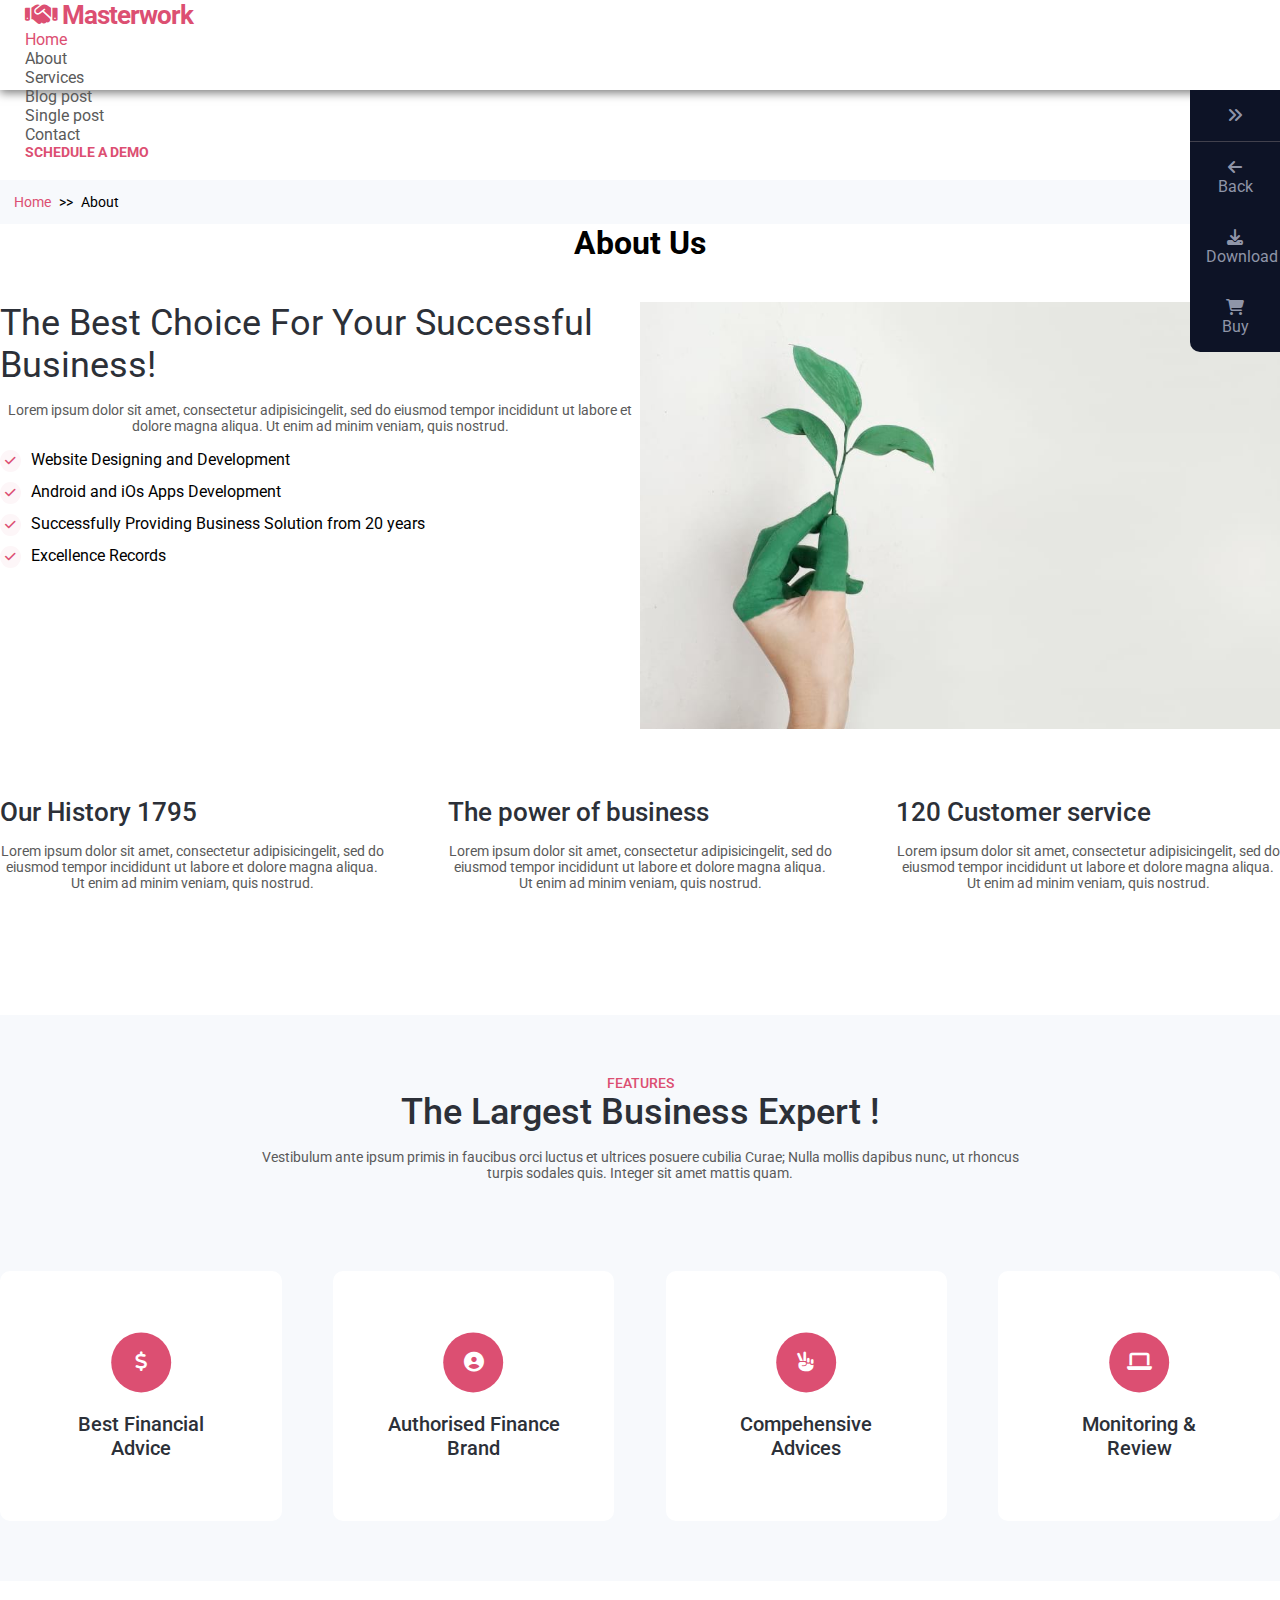
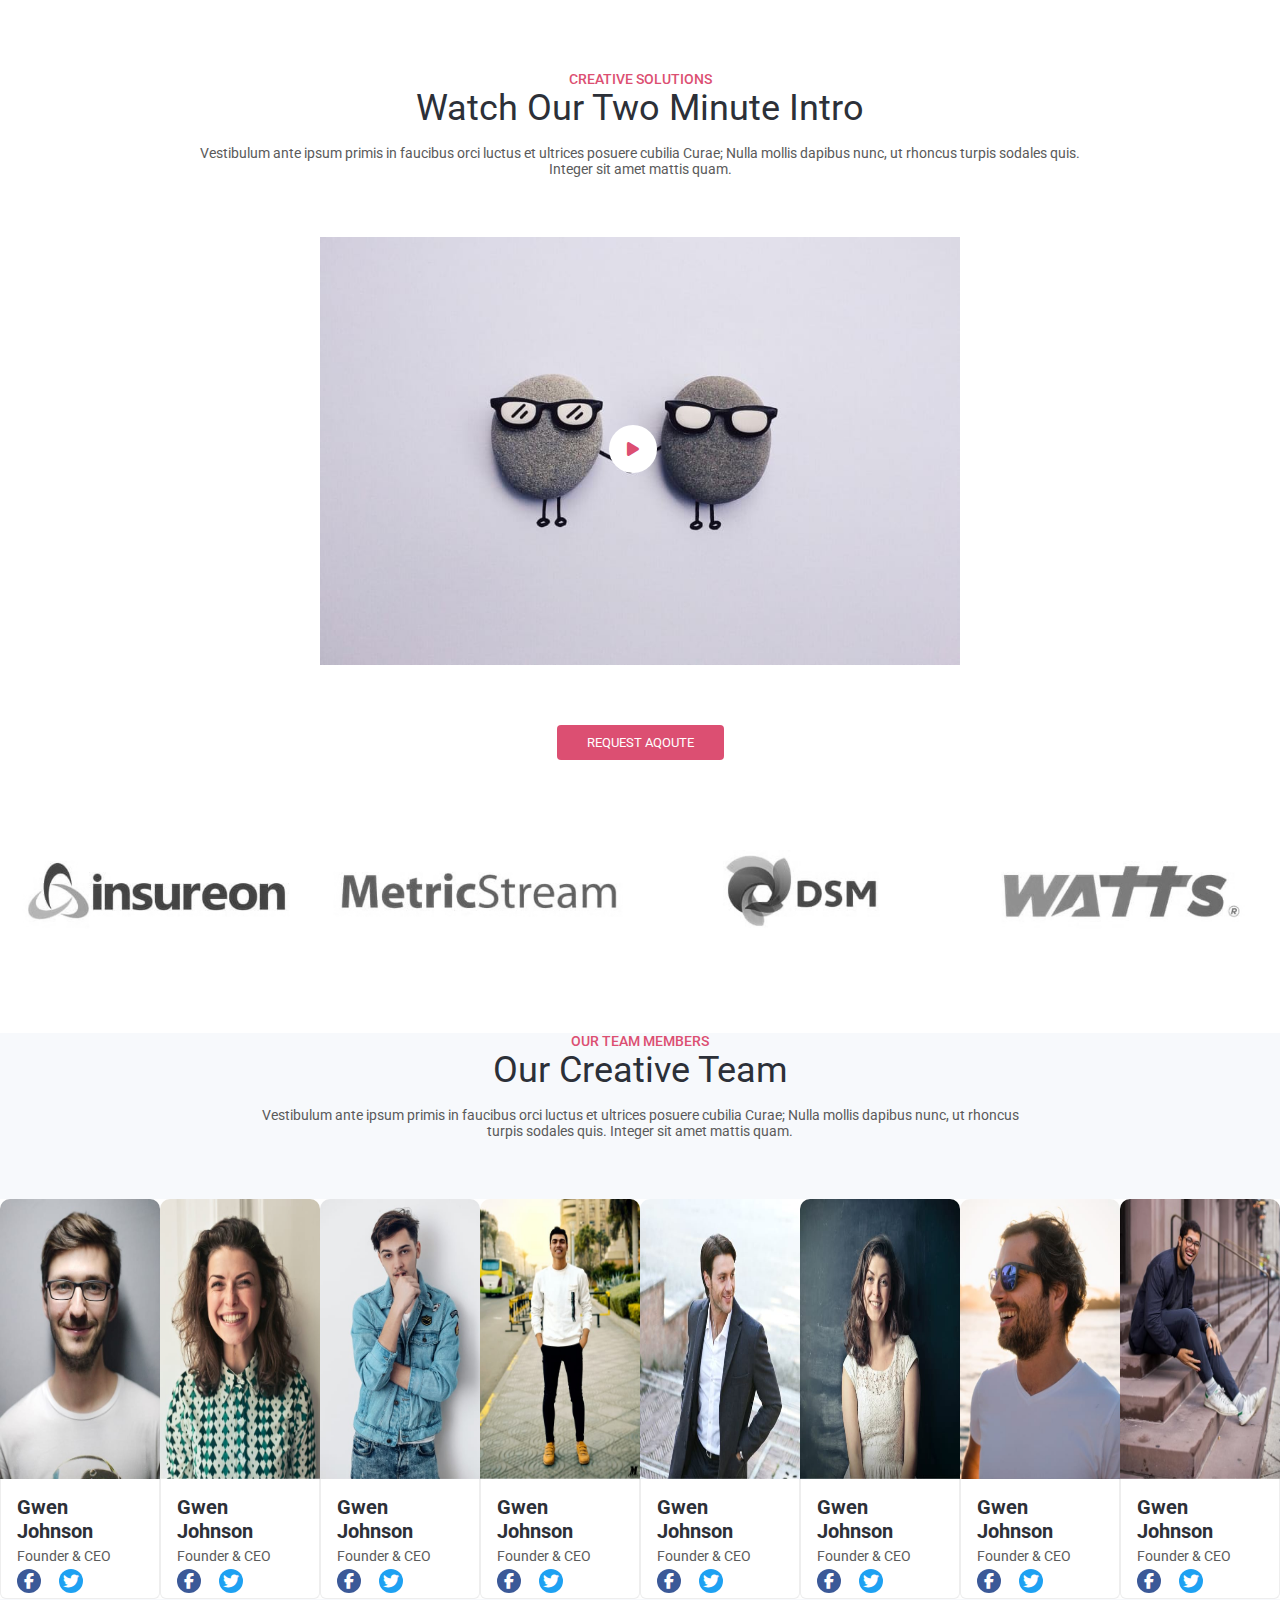
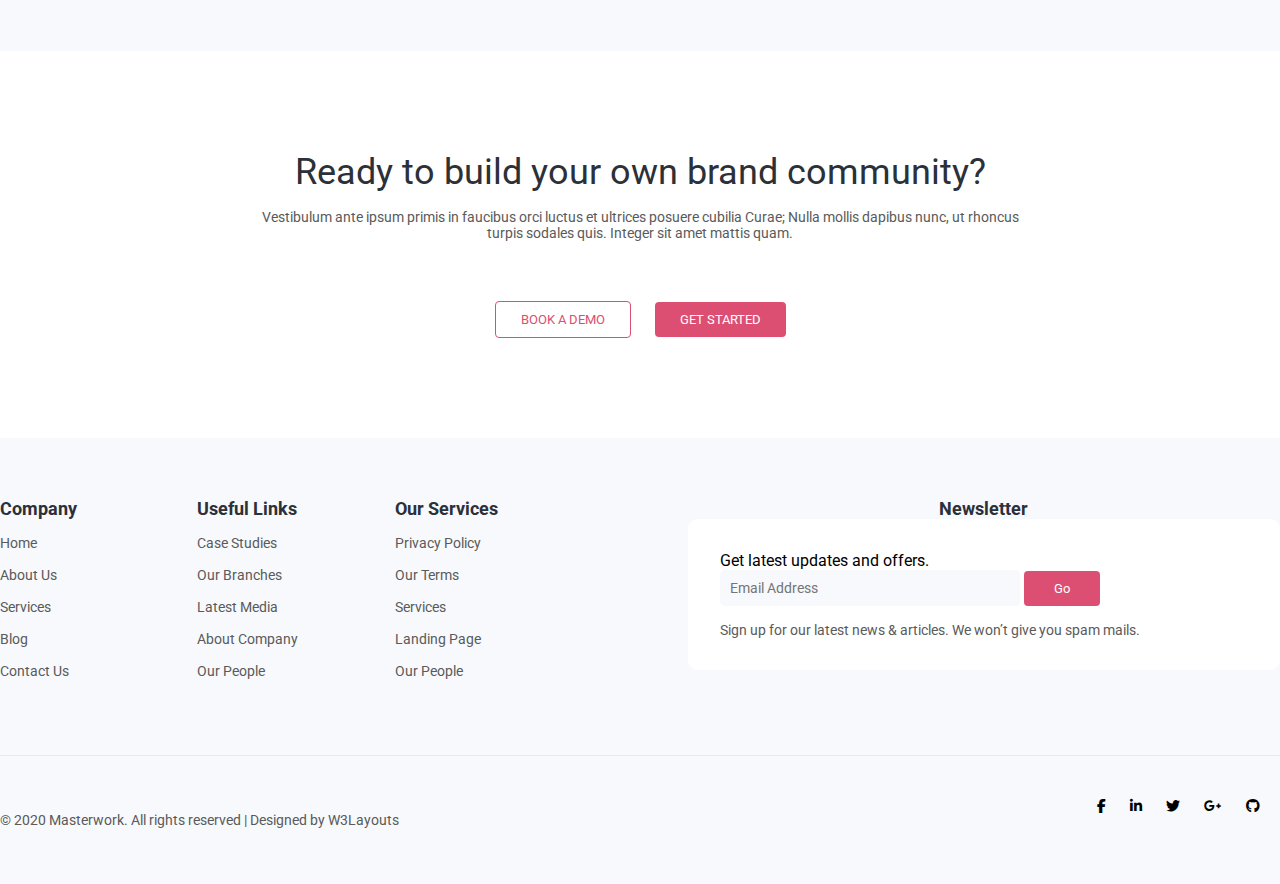
==== commit cd2bf115: "update Single Post" ====
--- a/about.html
+++ b/about.html
@@ -59,11 +59,12 @@
               </a>
               <div class="menu">
                 <ul class="d-flex justify-content-between">
-                  <li><a href="./index.html">Home</a><span></span></li>
-                  <li class="active" ><a href="./about.html">About</a><span></span></li>
-                  <li><a href="#">Services</a> <span></span></li>
-                  <li><a href="#">Pages</a> <span></span></li>
-                  <li><a href="#">Contact</a> <span></span></li>
+                  <li class="active"><a href="#">Home</a><span></span></li>
+                  <li><a href="./about.html">About</a><span></span></li>
+                  <li><a href="./services.html">Services</a> <span></span></li>
+                  <li><a href="./post.html">Blog post</a> <span></span></li>
+                  <li><a href="./singlePost.html">Single post</a> <span></span></li>
+                  <li><a href="./contact.html">Contact</a> <span></span></li>
                   <li>
                     <a href="#"
                       class="btn btn-outline-primary btn-schedual d-flex justify-content-center align-items-center">SCHEDULE
--- a/css/style.css
+++ b/css/style.css
@@ -1,3 +1,16 @@
+/* 12px */
+/* 14px */
+/* 16px */
+/* 18px */
+/* 20px */
+/* 24px */
+/* 26px */
+/* 30px */
+/* 36px */
+/* 40px */
+/* 48px */
+/* 50px */
+/* 60px */
 /* 12px */
 /* 14px */
 /* 16px */
@@ -384,6 +397,678 @@
   transition: all 0.5s ease-in;
 }
 
+.main .blog {
+  padding: 48px 0;
+  background-color: #fff;
+}
+
+.main .blog .container {
+  max-width: 1200px;
+  padding: 16px 25px;
+}
+
+.main .blog .container .row-top .col div h6 {
+  font-size: 1rem;
+  font-weight: 500;
+  color: #dc4f72;
+  text-transform: uppercase;
+  line-height: 20px;
+  margin-bottom: 5px;
+  text-align: center;
+}
+
+.main .blog .container .row-top .col div h3 {
+  color: #2c3038;
+  font-size: 3.125rem;
+  line-height: 1;
+  font-weight: 500;
+  text-align: center;
+}
+
+.main .blog .container .row-top .col div p {
+  margin: 16px auto;
+  color: #5a5a5a;
+  font-size: 1rem;
+  font-weight: 400;
+  width: 750px;
+  text-align: center;
+}
+
+.main .blog .container .row-bottom .col-4 div {
+  -webkit-transition: 0.3s ease-in;
+  transition: 0.3s ease-in;
+}
+
+.main .blog .container .row-bottom .col-4 div a {
+  border-top-left-radius: 6px;
+  border-top-right-radius: 6px;
+  overflow: hidden;
+}
+
+.main .blog .container .row-bottom .col-4 div a img {
+  -webkit-filter: grayscale(1);
+          filter: grayscale(1);
+}
+
+.main .blog .container .row-bottom .col-4 div a .date-blog {
+  font-size: 1.125rem;
+  color: #fff;
+  font-weight: 500;
+  border-bottom: none;
+  position: absolute;
+  background-color: #dc4f72;
+  margin: 0;
+  width: 135px;
+  height: 54px;
+  top: 0;
+  right: 0;
+  display: -webkit-box;
+  display: -ms-flexbox;
+  display: flex;
+  -webkit-box-align: center;
+      -ms-flex-align: center;
+          align-items: center;
+  -webkit-box-pack: center;
+      -ms-flex-pack: center;
+          justify-content: center;
+}
+
+.main .blog .container .row-bottom .col-4 div .blog-info {
+  padding: 30px 20px;
+}
+
+.main .blog .container .row-bottom .col-4 div .blog-info span {
+  margin-bottom: 15px;
+  font-size: 13px;
+  background: rgba(238, 97, 120, 0.2);
+  color: #dc4f72;
+  font-weight: 500;
+  width: 82px;
+  height: 29px;
+  border-radius: 25px;
+}
+
+.main .blog .container .row-bottom .col-4 div .blog-info h4 a {
+  font-size: 22px;
+  line-height: 27px;
+  font-weight: 500;
+  color: #2c3038;
+  text-decoration: none;
+}
+
+.main .blog .container .row-bottom .col-4 div .blog-info p {
+  font-size: 1rem;
+  line-height: 24.5px;
+  color: #5a5a5a;
+  margin-top: 15px;
+  border-bottom: 1px solid #eee;
+  padding-bottom: 20px;
+  margin-bottom: 20px;
+}
+
+.main .blog .container .row-bottom .col-4 div .blog-info .know-arrow {
+  color: #dc4f72;
+  text-decoration: none;
+  font-size: 1rem;
+}
+
+.main .blog .container .row-bottom .col-4 div .blog-info .know-arrow i {
+  font-size: 12px;
+  -webkit-transition: all 0.3s ease-in;
+  transition: all 0.3s ease-in;
+}
+
+.main .blog .container .row-bottom .col-4 div:hover {
+  -webkit-box-shadow: 0 0.5rem 1rem rgba(0, 0, 0, 0.09);
+          box-shadow: 0 0.5rem 1rem rgba(0, 0, 0, 0.09);
+  -webkit-transform: translateY(-0.5rem);
+          transform: translateY(-0.5rem);
+}
+
+.main .blog .container .row-bottom .col-4 div:hover a img {
+  -webkit-filter: grayscale(0);
+          filter: grayscale(0);
+}
+
+.main .blog .container .row-bottom .col-4 div:hover .blog-info h4 a {
+  color: #dc4f72;
+}
+
+.main .blog .container .row-bottom .col-4 div:hover .blog-info .know-arrow i {
+  padding-left: 4px;
+  -webkit-transition: all 0.3s ease-in;
+  transition: all 0.3s ease-in;
+}
+
+.main .general {
+  background-color: #f7f9fc;
+  padding: 48px 0;
+}
+
+.main .general .container {
+  max-width: 1200px;
+  padding: 48px 25px;
+}
+
+.main .general .container .row-top .header-general h6 {
+  font-size: 1rem;
+  line-height: 20px;
+  text-align: center;
+  font-weight: 500;
+  color: #dc4f72;
+  text-transform: uppercase;
+  margin-bottom: 5px;
+}
+
+.main .general .container .row-top .header-general h3 {
+  font-size: 46px;
+  color: #2c3038;
+  line-height: 1;
+  font-weight: 500;
+  text-align: center;
+}
+
+.main .general .container .row-top .header-general p {
+  color: #5a5a5a;
+  font-size: 1rem;
+  line-height: 22.5px;
+  font-weight: 400;
+  text-align: center;
+  max-width: 750px;
+  margin: 16px auto;
+}
+
+.main .general .container .row-bottom .col-5 {
+  padding: 0 25px;
+  margin-top: 48px;
+}
+
+.main .general .container .row-bottom .col-5 div {
+  height: 492px;
+}
+
+.main .general .container .row-bottom .col-5 div img {
+  height: 100%;
+  -webkit-transition: all 0.3s ease-in;
+  transition: all 0.3s ease-in;
+  -o-object-fit: cover;
+     object-fit: cover;
+}
+
+.main .general .container .row-bottom .col-5 div img:hover {
+  -webkit-transform: translateY(-0.5rem);
+          transform: translateY(-0.5rem);
+  -webkit-transition: all 0.3s ease-in;
+  transition: all 0.3s ease-in;
+}
+
+.main .general .container .row-bottom .col-7 {
+  padding: 0 15px 0 45px;
+  margin-top: 48px;
+}
+
+.main .general .container .row-bottom .col-7 div ul {
+  list-style-type: none;
+  padding: 0;
+  margin: 0;
+}
+
+.main .general .container .row-bottom .col-7 div ul li {
+  width: 623px;
+  height: 70px;
+  background-color: #fff;
+  border: 1px solid #eee;
+  margin: 0 0 15px 0;
+  border-radius: 6px;
+  display: -webkit-box;
+  display: -ms-flexbox;
+  display: flex;
+  -webkit-box-pack: justify;
+      -ms-flex-pack: justify;
+          justify-content: space-between;
+  -webkit-box-align: center;
+      -ms-flex-align: center;
+          align-items: center;
+  padding: 0 20px;
+  cursor: pointer;
+}
+
+.main .complete {
+  background-color: #fff;
+  padding: 3rem 0;
+}
+
+.main .complete .container {
+  max-width: 1200px;
+  padding: 16px 25px;
+}
+
+.main .complete .container .row-top .header-complete h6 {
+  font-size: 1rem;
+  line-height: 20px;
+  text-align: center;
+  font-weight: 500;
+  color: #dc4f72;
+  text-transform: uppercase;
+  margin-bottom: 5px;
+}
+
+.main .complete .container .row-top .header-complete h3 {
+  font-size: 46px;
+  color: #2c3038;
+  line-height: 1;
+  font-weight: 500;
+  text-align: center;
+}
+
+.main .complete .container .row-top .header-complete p {
+  color: #5a5a5a;
+  font-size: 1rem;
+  line-height: 22.5px;
+  font-weight: 400;
+  text-align: center;
+  max-width: 750px;
+  margin: 16px auto;
+}
+
+.main .complete .container .row-bottom {
+  max-width: 1180px;
+}
+
+.main .complete .container .row-bottom .col-10 {
+  padding: 0 15px;
+}
+
+.main .complete .container .row-bottom .col-10 ul li {
+  width: 316px;
+  height: 66px;
+  display: -webkit-box;
+  display: -ms-flexbox;
+  display: flex;
+  -webkit-box-pack: center;
+      -ms-flex-pack: center;
+          justify-content: center;
+  -webkit-box-align: center;
+      -ms-flex-align: center;
+          align-items: center;
+  border-bottom: 3px solid #c1c1c1;
+}
+
+.main .complete .container .row-bottom .col-10 ul li button {
+  border: none;
+  font-size: 22px;
+  font-weight: 500;
+  color: #4e5b61;
+}
+
+.main .complete .container .row-bottom .col-10 ul li:focus-within {
+  cursor: pointer;
+  border-bottom: 3px solid #dc4f72;
+}
+
+.main .complete .container .row-bottom .col-10 ul li:focus-within button {
+  color: #dc4f72;
+}
+
+.main .complete .container .row-bottom .col-10 .tab-project .tab-pane .row {
+  padding: 15px;
+  margin: 20px 0;
+}
+
+.main .complete .container .row-bottom .col-10 .tab-project .tab-pane .row .col-md-6 {
+  padding: 0 15px;
+}
+
+.main .complete .container .row-bottom .col-10 .tab-project .tab-pane .row .col-md-6 div h3 {
+  color: #2c3038;
+  margin-bottom: 1rem;
+  font-size: 1.875rem;
+  line-height: 36px;
+  font-weight: 500;
+}
+
+.main .complete .container .row-bottom .col-10 .tab-project .tab-pane .row .col-md-6 div a {
+  border-color: #dc4f72;
+  font-size: 0.875rem;
+  font-weight: 700;
+  color: #dc4f72;
+  height: 54px;
+  width: 153px;
+  display: -webkit-box;
+  display: -ms-flexbox;
+  display: flex;
+  -webkit-box-pack: center;
+      -ms-flex-pack: center;
+          justify-content: center;
+  -webkit-box-align: center;
+      -ms-flex-align: center;
+          align-items: center;
+  margin-top: 1.5rem;
+}
+
+.main .complete .container .row-bottom .col-10 .tab-project .tab-pane .row .col-md-6 div a:hover {
+  color: #fff;
+  background-color: #dc4f72;
+  -webkit-transition: all 0.3s;
+  transition: all 0.3s;
+}
+
+.main .complete .container .row-bottom .col-10 .tab-project .tab-pane .row .col-md-6 div p {
+  color: #5a5a5a;
+}
+
+.main .complete .container .row-bottom .col-10 .tab-project .tab-pane .row .col-md-6 div img {
+  border-radius: 6px;
+  -webkit-transition: all 0.3s ease-in;
+  transition: all 0.3s ease-in;
+}
+
+.main .complete .container .row-bottom .col-10 .tab-project .tab-pane .row .col-md-6 div img:hover {
+  -webkit-transform: translateY(-0.5rem);
+          transform: translateY(-0.5rem);
+  -webkit-transition: all 0.3s ease-in;
+  transition: all 0.3s ease-in;
+}
+
+.main .client {
+  background-image: -webkit-gradient(linear, left top, right top, from(rgba(247, 249, 252, 0.77)), to(rgba(247, 249, 252, 0.77))), url(../images/b2.jpg);
+  background-image: linear-gradient(to right, rgba(247, 249, 252, 0.77), rgba(247, 249, 252, 0.77)), url(../images/b2.jpg);
+  background-position: center center;
+  background-size: cover;
+  background-repeat: no-repeat;
+  background-attachment: fixed;
+}
+
+.main .client .container {
+  max-width: 1200px;
+  padding: 48px 25px;
+}
+
+.main .client .container .row .title-client h6 {
+  font-size: 1rem;
+  line-height: 20px;
+  text-align: center;
+  font-weight: 500;
+  color: #dc4f72;
+  text-transform: uppercase;
+  margin-bottom: 5px;
+  margin-bottom: 5px;
+}
+
+.main .client .container .row .title-client h3 {
+  font-size: 46px;
+  color: #2c3038;
+  line-height: 1;
+  font-weight: 500;
+  text-align: center;
+}
+
+.main .client .container .row .title-client p {
+  color: #5a5a5a;
+  font-size: 1rem;
+  line-height: 22.5px;
+  font-weight: 400;
+  text-align: center;
+  max-width: 750px;
+  margin: 16px auto;
+}
+
+.main .client .container .row .col div .container .row .col-6 {
+  padding: 0 8px;
+}
+
+.main .client .container .row .col div .container .row .col-6 .wrapper {
+  padding: 32px;
+  background-color: #fff;
+  -webkit-box-pack: justify;
+      -ms-flex-pack: justify;
+          justify-content: space-between;
+  width: 546px;
+}
+
+.main .client .container .row .col div .container .row .col-6 .wrapper .avatar-cricle {
+  width: 100px;
+  height: 100px;
+  overflow: hidden;
+  border: 3px solid #dc4f72;
+  border-radius: 50%;
+}
+
+.main .client .container .row .col div .container .row .col-6 .wrapper .content p {
+  font-size: 1.125rem;
+  line-height: 26px;
+  color: #5a5a5a;
+  margin: 0;
+  width: 332px;
+}
+
+.main .client .container .row .col div .container .row .col-6 .wrapper .content .avatar-name {
+  margin-top: 1.5rem;
+}
+
+.main .client .container .row .col div .container .row .col-6 .wrapper .content .avatar-name h4 {
+  font-size: 1.125rem;
+  font-weight: 500;
+  color: #dc4f72;
+  margin: 0;
+}
+
+.main .client .container .row .col div .container .row .col-6 .wrapper .content .avatar-name p {
+  font-size: 13px;
+  color: #5a5a5a;
+}
+
+.main .ready {
+  padding: 48px 0;
+  background-color: #fff;
+}
+
+.main .ready .container {
+  padding: 16px 25px;
+}
+
+.main .ready .container .row .col div h3 {
+  color: #2c3038;
+  font-size: 46px;
+  line-height: 1;
+  font-weight: 500;
+  text-align: center;
+  max-width: 750px;
+  margin: auto;
+}
+
+.main .ready .container .row .col div p {
+  color: #5a5a5a;
+  font-size: 0.875rem;
+  line-height: 22, 5px;
+  font-weight: 400;
+  width: 750px;
+  margin: 16px auto;
+}
+
+.main .ready .container .row .col div .buttons-ready {
+  margin-top: 48px;
+  display: -webkit-box;
+  display: -ms-flexbox;
+  display: flex;
+  -webkit-box-pack: center;
+      -ms-flex-pack: center;
+          justify-content: center;
+}
+
+.main .ready .container .row .col div .buttons-ready a {
+  border-color: #dc4f72;
+  font-size: 0.875rem;
+  font-weight: 700;
+  color: #dc4f72;
+  height: 54px;
+  display: -webkit-box;
+  display: -ms-flexbox;
+  display: flex;
+  -webkit-box-pack: center;
+      -ms-flex-pack: center;
+          justify-content: center;
+  -webkit-box-align: center;
+      -ms-flex-align: center;
+          align-items: center;
+  text-transform: uppercase;
+  width: 163px;
+  margin: 0 8px;
+}
+
+.main .ready .container .row .col div .buttons-ready a:hover {
+  color: #fff;
+  background-color: #dc4f72;
+  -webkit-transition: all 0.3s;
+  transition: all 0.3s;
+}
+
+.main .ready .container .row .col div .buttons-ready .ready-btn--active {
+  background-color: #dc4f72;
+  color: #fff;
+}
+
+.main .ready .container .row .col div .buttons-ready .ready-btn--active:hover {
+  color: #fff;
+  background-color: #d62f58;
+  border-color: #cf2952;
+}
+
+.main .footer-home {
+  background-color: #f7f9fc;
+}
+
+.main .footer-home .footer__up {
+  padding: 3.75rem 0;
+  border-bottom: 1px solid #eaeaea;
+  display: -webkit-box;
+  display: -ms-flexbox;
+  display: flex;
+  -webkit-box-pack: justify;
+      -ms-flex-pack: justify;
+          justify-content: space-between;
+}
+
+.main .footer-home .footer__up .footer__up-item1 {
+  -webkit-box-flex: 1;
+      -ms-flex: 1;
+          flex: 1;
+}
+
+.main .footer-home .footer__up .footer__up-item1 h1 {
+  font-size: 1.125rem;
+  color: #2c3038;
+  font-weight: 700 !important;
+  text-align: left !important;
+}
+
+.main .footer-home .footer__up .footer__up-item1 span {
+  font-size: 0.875rem;
+  display: block;
+  color: #5a5a5a;
+  margin: 1rem 0;
+  width: 100%;
+  text-align: left;
+  -webkit-transition: all 0.4s;
+  transition: all 0.4s;
+  cursor: pointer;
+}
+
+.main .footer-home .footer__up .footer__up-item1 span:hover {
+  color: #dc4f72;
+}
+
+.main .footer-home .footer__up .footer__up-item2 {
+  margin-left: 6rem;
+  -webkit-box-flex: 3;
+      -ms-flex: 3;
+          flex: 3;
+}
+
+.main .footer-home .footer__up .footer__up-item2 h1 {
+  font-size: 1.125rem;
+  color: #2c3038;
+  font-weight: 700 !important;
+  text-align: center !important;
+}
+
+.main .footer-home .footer__up .footer__up-item2 .footer__up-email {
+  padding: 2rem;
+  border-radius: 0.625rem;
+  background-color: #fff;
+  display: -webkit-box;
+  display: -ms-flexbox;
+  display: flex;
+  -webkit-box-orient: vertical;
+  -webkit-box-direction: normal;
+      -ms-flex-direction: column;
+          flex-direction: column;
+  -ms-flex-pack: distribute;
+      justify-content: space-around;
+}
+
+.main .footer-home .footer__up .footer__up-item2 .footer__up-email input {
+  padding: 0.625rem 7rem 0.625rem 0.625rem;
+  font-size: 0.875rem;
+  border-radius: 5px;
+  border: none;
+  background-color: #f7f9fc;
+  outline: none;
+}
+
+.main .footer-home .footer__up .footer__up-item2 .footer__up-email a button {
+  text-align: center;
+  display: inline-block;
+  padding: 0.625rem 1.875rem;
+  border-radius: 0.25rem;
+  background-color: #dc4f72;
+  border: none;
+  color: #fff;
+  -webkit-transition: all 0.4s;
+  transition: all 0.4s;
+  display: inline;
+}
+
+.main .footer-home .footer__up .footer__up-item2 .footer__up-email span {
+  font-size: 0.875rem;
+  display: block;
+  color: #5a5a5a;
+  margin: 1rem 0 0 0;
+  width: 100%;
+  text-align: left;
+}
+
+.main .footer-home .footer__down {
+  padding: 2.5rem 0;
+  display: -webkit-box;
+  display: -ms-flexbox;
+  display: flex;
+  -webkit-box-pack: justify;
+      -ms-flex-pack: justify;
+          justify-content: space-between;
+}
+
+.main .footer-home .footer__down .footer__down-content span {
+  font-size: 0.875rem;
+  display: block;
+  color: #5a5a5a;
+  margin: 1rem 0;
+  width: 100%;
+  text-align: center;
+}
+
+.main .footer-home .footer__down .footer__down-icon a {
+  color: unset;
+  font-size: 0.875rem;
+  margin-right: 1.25rem;
+  -webkit-transition: all 0.4s;
+  transition: all 0.4s;
+}
+
+.main .footer-home .footer__down .footer__down-icon a:hover {
+  color: #dc4f72;
+}
+
 html {
   font-size: 16px;
 }
@@ -394,7 +1079,7 @@
   font-size: 0.875rem;
   font-weight: 400;
   padding: 0.875rem;
-  background-color: #F7F9FC;
+  background-color: #f7f9fc;
 }
 
 .breadcrumbs a {
@@ -459,7 +1144,7 @@
 .about .container .about__up .about__up-left ul li i {
   padding: 5px;
   margin-right: 0.625rem;
-  background-color: #FDF6F8;
+  background-color: #fdf6f8;
   border-radius: 50%;
   color: #dc4f72;
   font-size: 0.75rem;
@@ -507,7 +1192,7 @@
 
 .features {
   padding: 3.75rem 0;
-  background-color: #F7F9FC;
+  background-color: #f7f9fc;
 }
 
 .features .features__title {
@@ -766,7 +1451,7 @@
 }
 
 .team {
-  background-color: #F7F9FC;
+  background-color: #f7f9fc;
 }
 
 .team .team__title {
@@ -974,19 +1659,9 @@
   background-color: #d62f58;
 }
 
-.test-1:hover {
-  -webkit-transition: all 1s;
-  transition: all 1s;
-}
-
-.column {
-  -webkit-transition: all 1s;
-  transition: all 1s;
-}
-
 .footer {
   margin-top: 6.25rem;
-  background-color: #F7F9FC;
+  background-color: #f7f9fc;
 }
 
 .footer .footer__up {
@@ -1063,7 +1738,7 @@
   font-size: 0.875rem;
   border-radius: 5px;
   border: none;
-  background-color: #F7F9FC;
+  background-color: #f7f9fc;
   outline: none;
 }
 
@@ -1135,8 +1810,8 @@
           flex-direction: column;
   text-align: center;
   font-size: 1rem;
-  background-color: #0D1326;
-  color: #8F95A8;
+  background-color: #0d1326;
+  color: #8f95a8;
   border-bottom-left-radius: 0.625rem;
 }
 
@@ -1145,7 +1820,7 @@
 }
 
 .pull span:first-child {
-  border-bottom: 1px solid #41414D;
+  border-bottom: 1px solid #41414d;
 }
 
 .pull span i {
@@ -1154,6 +1829,1041 @@
 
 .pull .pull-hover:hover {
   color: #fff;
+}
+
+html {
+  font-size: 16px;
+}
+
+.services {
+  margin-top: 10.25rem;
+  padding-bottom: 3rem;
+}
+
+.services .services__title {
+  margin-bottom: 3rem;
+}
+
+.services .services__title h1 {
+  font-size: 2.875rem;
+  color: #2c3038;
+  font-weight: 700 !important;
+  text-align: center !important;
+}
+
+.services .services__content {
+  display: -webkit-box;
+  display: -ms-flexbox;
+  display: flex;
+}
+
+.services .services__content .services__left {
+  padding: 0 1rem;
+  -ms-flex-preferred-size: 50%;
+      flex-basis: 50%;
+}
+
+.services .services__content .services__left h1 {
+  font-size: 2.875rem;
+  color: #2c3038;
+  font-weight: 400 !important;
+  text-align: left !important;
+}
+
+.services .services__content .services__left span:nth-of-type(1) {
+  font-size: 1.5rem;
+  display: block;
+  color: #999;
+  margin: 1.5rem 0;
+  width: 100%;
+  text-align: left;
+}
+
+.services .services__content .services__left span:nth-of-type(2) {
+  font-size: 1rem;
+  display: block;
+  color: #999;
+  margin: 0 0 1.5rem 0;
+  width: 100%;
+  text-align: left;
+}
+
+.services .services__content .services__left a button {
+  text-align: center;
+  display: inline-block;
+  padding: 0.625rem 1.875rem;
+  border-radius: 0.25rem;
+  background-color: #dc4f72;
+  border: none;
+  color: #fff;
+  -webkit-transition: all 0.4s;
+  transition: all 0.4s;
+}
+
+.services .services__content .services__left a button:hover {
+  background-color: #d62f58;
+}
+
+.services .services__content .services__right {
+  -ms-flex-preferred-size: 50%;
+      flex-basis: 50%;
+}
+
+.services .services__content .services__right .row {
+  display: -webkit-box;
+  display: -ms-flexbox;
+  display: flex;
+}
+
+.services .services__content .services__right .row .column {
+  -ms-flex-preferred-size: 50%;
+      flex-basis: 50%;
+  padding: 0 1.875rem;
+}
+
+.services .services__content .services__right .row .column:nth-of-type(3) {
+  margin-top: 3rem;
+}
+
+.services .services__content .services__right .row .column:nth-of-type(4) {
+  margin-top: 3rem;
+}
+
+.services .services__content .services__right .row .column .img-icon {
+  position: relative;
+  width: 5rem;
+  height: 5rem;
+  border-radius: 50%;
+  background-color: #f7f9fc;
+  display: block;
+}
+
+.services .services__content .services__right .row .column .img-icon img {
+  position: absolute;
+  left: 50%;
+  top: 50%;
+  -webkit-transform: translate(-50%, -50%);
+          transform: translate(-50%, -50%);
+}
+
+.services .services__content .services__right .row .column h1 a {
+  font-size: 1.25rem;
+  color: unset;
+  font-weight: 700 !important;
+  text-align: left !important;
+  text-decoration: none;
+}
+
+.services .services__content .services__right .row .column span {
+  font-size: 1rem;
+  display: block;
+  color: #5a5a5a;
+  margin: 0 0;
+  width: 100%;
+  text-align: left;
+}
+
+.product {
+  padding-top: 3rem;
+  background-color: #f7f9fc;
+}
+
+.product .product__title {
+  padding: 1rem 0 3rem 0;
+  max-width: 750px;
+  margin: auto;
+}
+
+.product .product__title h3 {
+  font-size: 1rem;
+  color: #dc4f72;
+  font-weight: 700 !important;
+  text-align: center !important;
+}
+
+.product .product__title h1 {
+  font-size: 2.875rem;
+  color: #2c3038;
+  font-weight: 700 !important;
+  text-align: center !important;
+}
+
+.product .product__title span {
+  font-size: 0.875rem;
+  display: block;
+  color: #5a5a5a;
+  margin: 1rem auto;
+  width: 100%;
+  text-align: center;
+}
+
+.product .product__content {
+  padding-bottom: 3rem;
+}
+
+.product .product__content .row {
+  display: -webkit-box;
+  display: -ms-flexbox;
+  display: flex;
+}
+
+.product .product__content .row .column {
+  -ms-flex-preferred-size: calc(100%/3);
+      flex-basis: calc(100%/3);
+  display: -webkit-box;
+  display: -ms-flexbox;
+  display: flex;
+  -webkit-box-orient: vertical;
+  -webkit-box-direction: normal;
+      -ms-flex-direction: column;
+          flex-direction: column;
+  -webkit-box-align: center;
+      -ms-flex-align: center;
+          align-items: center;
+}
+
+.product .product__content .row .column .product__content-item {
+  display: -webkit-box;
+  display: -ms-flexbox;
+  display: flex;
+}
+
+.product .product__content .row .column .product__content-item .product__item-number {
+  padding: 0 0.625rem;
+}
+
+.product .product__content .row .column .product__content-item .product__item-number span {
+  font-size: 1.25rem;
+  width: 2.5rem;
+  height: 2.5rem;
+  line-height: 2.5rem;
+  background-color: #fff;
+  color: #dc4f72;
+  text-align: center;
+  border-radius: 50%;
+  display: inline-block;
+  font-weight: 700;
+  -webkit-box-shadow: 0 0.5rem 1rem rgba(0, 0, 0, 0.09);
+          box-shadow: 0 0.5rem 1rem rgba(0, 0, 0, 0.09);
+}
+
+.product .product__content .row .column .product__content-item .product__item-text {
+  padding: 0 0.625rem;
+}
+
+.product .product__content .row .column .product__content-item .product__item-text h1 {
+  font-size: 1.125rem;
+  color: #2c3038;
+  font-weight: 700 !important;
+  text-align: left !important;
+  -webkit-transition: 0.3s ease-in;
+  transition: 0.3s ease-in;
+  cursor: pointer;
+}
+
+.product .product__content .row .column .product__content-item .product__item-text h1:hover {
+  color: #dc4f72;
+}
+
+.product .product__content .row .column .product__content-item .product__item-text span {
+  font-size: 1rem;
+  display: block;
+  color: #5a5a5a;
+  margin: 1rem auto;
+  width: 100%;
+  text-align: left;
+}
+
+.product .product__content .row .column img {
+  width: 100%;
+  border-radius: 50%;
+  -webkit-transition: 0.3s ease-in-out;
+  transition: 0.3s ease-in-out;
+}
+
+.product .product__content .row .column img:hover {
+  -webkit-transform: translateY(-1.25rem);
+          transform: translateY(-1.25rem);
+}
+
+.feature .container {
+  padding-top: 3rem;
+  padding-left: unset;
+  padding-right: unset;
+}
+
+.feature .container .feature__title {
+  padding: 3rem 0;
+  max-width: 750px;
+  margin: 0 auto;
+}
+
+.feature .container .feature__title h3 {
+  font-size: 1rem;
+  color: #dc4f72;
+  font-weight: 700 !important;
+  text-align: center !important;
+}
+
+.feature .container .feature__title h1 {
+  font-size: 2.875rem;
+  color: #2c3038;
+  font-weight: 700 !important;
+  text-align: center !important;
+}
+
+.feature .container .feature__title span {
+  font-size: 0.875rem;
+  display: block;
+  color: #5a5a5a;
+  margin: 1rem auto;
+  width: 100%;
+  text-align: center;
+}
+
+.feature .container .feature__content .row {
+  display: -webkit-box;
+  display: -ms-flexbox;
+  display: flex;
+}
+
+.feature .container .feature__content .row .feature__content-left {
+  -ms-flex-preferred-size: 50%;
+      flex-basis: 50%;
+  padding-right: 1rem;
+}
+
+.feature .container .feature__content .row .feature__content-left .content-item {
+  height: 49.25rem;
+  padding: 2rem;
+  border: 1px solid #eee;
+  border-radius: 5px;
+}
+
+.feature .container .feature__content .row .feature__content-left .content-item h1 {
+  font-size: 2.25rem;
+  color: #2c3038;
+  font-weight: 700 !important;
+  text-align: left !important;
+}
+
+.feature .container .feature__content .row .feature__content-left .content-item span {
+  font-size: 1rem;
+  display: block;
+  color: #5a5a5a;
+  margin: 1rem auto;
+  width: 100%;
+  text-align: left;
+}
+
+.feature .container .feature__content .row .feature__content-left .content-item ul {
+  padding-left: unset;
+  list-style-type: none;
+}
+
+.feature .container .feature__content .row .feature__content-left .content-item ul li {
+  margin: 1rem 0;
+}
+
+.feature .container .feature__content .row .feature__content-left .content-item ul li i {
+  padding: 5px;
+  margin-right: 0.625rem;
+  background-color: #fdf6f8;
+  border-radius: 50%;
+  color: #dc4f72;
+  font-size: 0.75rem;
+}
+
+.feature .container .feature__content .row .feature__content-left .content-item a {
+  display: block;
+  margin-bottom: 3.75rem;
+}
+
+.feature .container .feature__content .row .feature__content-left .content-item a button {
+  text-align: center;
+  display: inline-block;
+  padding: 1rem 1.875rem;
+  border-radius: 0.25rem;
+  background-color: #dc4f72;
+  border: none;
+  color: #fff;
+  -webkit-transition: all 0.4s;
+  transition: all 0.4s;
+}
+
+.feature .container .feature__content .row .feature__content-left .content-item a button:hover {
+  background-color: #d62f58;
+}
+
+.feature .container .feature__content .row .feature__content-left .content-item img {
+  width: 100%;
+  border-radius: 5px;
+  -webkit-transition: 0.3s ease-in-out;
+  transition: 0.3s ease-in-out;
+}
+
+.feature .container .feature__content .row .feature__content-left .content-item img:hover {
+  -webkit-transform: translateY(-1rem);
+          transform: translateY(-1rem);
+}
+
+.feature .container .feature__content .row .feature__content-right {
+  -ms-flex-preferred-size: 50%;
+      flex-basis: 50%;
+  padding-left: 1rem;
+}
+
+.feature .container .feature__content .row .feature__content-right .content-item {
+  height: 49.25rem;
+  padding: 2rem;
+  border: 1px solid #eee;
+  border-radius: 5px;
+}
+
+.feature .container .feature__content .row .feature__content-right .content-item img {
+  width: 100%;
+  border-radius: 5px;
+  -webkit-transition: 0.3s ease-in-out;
+  transition: 0.3s ease-in-out;
+}
+
+.feature .container .feature__content .row .feature__content-right .content-item img:hover {
+  -webkit-transform: translateY(-1rem);
+          transform: translateY(-1rem);
+}
+
+.feature .container .feature__content .row .feature__content-right .content-item h1 {
+  margin-top: 3.57rem;
+  font-size: 2.875rem;
+  color: #2c3038;
+  font-weight: 700 !important;
+  text-align: center !important;
+}
+
+.feature .container .feature__content .row .feature__content-right .content-item span {
+  font-size: 1rem;
+  display: block;
+  color: #5a5a5a;
+  margin: 1rem auto;
+  width: 100%;
+  text-align: left;
+}
+
+.feature .container .feature__content .row .feature__content-right .content-item a {
+  display: block;
+}
+
+.feature .container .feature__content .row .feature__content-right .content-item a button {
+  text-align: center;
+  display: inline-block;
+  padding: 1rem 1.875rem;
+  border-radius: 0.25rem;
+  background-color: #dc4f72;
+  border: none;
+  color: #fff;
+  -webkit-transition: all 0.4s;
+  transition: all 0.4s;
+}
+
+.feature .container .feature__content .row .feature__content-right .content-item a button:hover {
+  background-color: #d62f58;
+}
+
+.footer {
+  margin-top: 6.25rem;
+  background-color: #f7f9fc;
+}
+
+.footer .footer__up {
+  padding: 3.75rem 0;
+  border-bottom: 1px solid #eaeaea;
+  display: -webkit-box;
+  display: -ms-flexbox;
+  display: flex;
+  -webkit-box-pack: justify;
+      -ms-flex-pack: justify;
+          justify-content: space-between;
+}
+
+.footer .footer__up .footer__up-item1 {
+  -webkit-box-flex: 1;
+      -ms-flex: 1;
+          flex: 1;
+}
+
+.footer .footer__up .footer__up-item1 h1 {
+  font-size: 1.125rem;
+  color: #2c3038;
+  font-weight: 700 !important;
+  text-align: left !important;
+}
+
+.footer .footer__up .footer__up-item1 span {
+  font-size: 0.875rem;
+  display: block;
+  color: #5a5a5a;
+  margin: 1rem 0;
+  width: 100%;
+  text-align: left;
+  -webkit-transition: all 0.4s;
+  transition: all 0.4s;
+  cursor: pointer;
+}
+
+.footer .footer__up .footer__up-item1 span:hover {
+  color: #dc4f72;
+}
+
+.footer .footer__up .footer__up-item2 {
+  margin-left: 6rem;
+  -webkit-box-flex: 3;
+      -ms-flex: 3;
+          flex: 3;
+}
+
+.footer .footer__up .footer__up-item2 h1 {
+  font-size: 1.125rem;
+  color: #2c3038;
+  font-weight: 700 !important;
+  text-align: center !important;
+}
+
+.footer .footer__up .footer__up-item2 .footer__up-email {
+  padding: 2rem;
+  border-radius: 0.625rem;
+  background-color: #fff;
+  display: -webkit-box;
+  display: -ms-flexbox;
+  display: flex;
+  -webkit-box-orient: vertical;
+  -webkit-box-direction: normal;
+      -ms-flex-direction: column;
+          flex-direction: column;
+  -ms-flex-pack: distribute;
+      justify-content: space-around;
+}
+
+.footer .footer__up .footer__up-item2 .footer__up-email input {
+  padding: 0.625rem 7rem 0.625rem 0.625rem;
+  font-size: 0.875rem;
+  border-radius: 5px;
+  border: none;
+  background-color: #f7f9fc;
+  outline: none;
+}
+
+.footer .footer__up .footer__up-item2 .footer__up-email a button {
+  text-align: center;
+  display: inline-block;
+  padding: 0.625rem 1.875rem;
+  border-radius: 0.25rem;
+  background-color: #dc4f72;
+  border: none;
+  color: #fff;
+  -webkit-transition: all 0.4s;
+  transition: all 0.4s;
+  display: inline;
+}
+
+.footer .footer__up .footer__up-item2 .footer__up-email span {
+  font-size: 0.875rem;
+  display: block;
+  color: #5a5a5a;
+  margin: 1rem 0 0 0;
+  width: 100%;
+  text-align: left;
+}
+
+.footer .footer__down {
+  padding: 2.5rem 0;
+  display: -webkit-box;
+  display: -ms-flexbox;
+  display: flex;
+  -webkit-box-pack: justify;
+      -ms-flex-pack: justify;
+          justify-content: space-between;
+}
+
+.footer .footer__down .footer__down-content span {
+  font-size: 0.875rem;
+  display: block;
+  color: #5a5a5a;
+  margin: 1rem 0;
+  width: 100%;
+  text-align: center;
+}
+
+.footer .footer__down .footer__down-icon a {
+  color: unset;
+  font-size: 0.875rem;
+  margin-right: 1.25rem;
+  -webkit-transition: all 0.4s;
+  transition: all 0.4s;
+}
+
+.footer .footer__down .footer__down-icon a:hover {
+  color: #dc4f72;
+}
+
+.tool {
+  margin-top: 10.25rem;
+  padding: 3rem 0;
+}
+
+.tool .container {
+  max-width: 750px;
+  margin: 0 auto;
+}
+
+.tool .container .tool__title {
+  padding-bottom: 3rem;
+}
+
+.tool .container .tool__title p {
+  background: rgba(0, 128, 0, 0.2);
+  color: #008000;
+  padding: 0.3125rem 1rem;
+  display: inline-block;
+  border-radius: 1.5625rem;
+  font-size: 0.875rem;
+  font-weight: 500;
+  margin-bottom: 1rem;
+}
+
+.tool .container .tool__title h1 {
+  font-size: 2.875rem;
+  color: #2c3038;
+  font-weight: 500 !important;
+  text-align: left !important;
+}
+
+.tool .container .tool__title span {
+  margin-right: 0.625rem;
+  color: #5a5a5a;
+  font-size: 0.875rem;
+}
+
+.tool .container .tool__title span i {
+  color: #0d1326;
+}
+
+.tool .container .tool__img {
+  margin-bottom: 1rem;
+}
+
+.tool .container .tool__img img {
+  border-radius: 0.625rem;
+  width: 100%;
+}
+
+.tool .container .tool__content span {
+  font-size: 1rem;
+  display: block;
+  color: #5a5a5a;
+  margin: 1rem 0;
+  width: 100%;
+  text-align: left;
+}
+
+.tool .container .tool__content .container-content {
+  display: -webkit-box;
+  display: -ms-flexbox;
+  display: flex;
+  -webkit-box-align: center;
+      -ms-flex-align: center;
+          align-items: center;
+}
+
+.tool .container .tool__content .container-content img {
+  width: calc(100% /3);
+  border-radius: 0.625rem;
+}
+
+.tool .container .tool__content .container-content span {
+  padding-left: 1.5rem;
+}
+
+.maxin .container {
+  background-color: #f7f9fc;
+  border-left: 2px solid black;
+  max-width: 750px;
+  margin: 0 auto;
+  font-size: 1.5rem;
+}
+
+.maxin .container blockquote {
+  padding: 1.5625rem 2.8125rem 1.5625rem;
+}
+
+.maxin .container blockquote span {
+  font-size: 80%;
+  color: #8f95a8;
+}
+
+.maxin .container blockquote span::before {
+  content: "";
+  position: relative;
+  bottom: 5px;
+  width: 1.25rem;
+  height: 2px;
+  background-color: #8f95a8;
+  display: inline-block;
+}
+
+.corporate {
+  margin-top: 3rem;
+}
+
+.corporate .container {
+  max-width: 750px;
+  margin: 0 auto;
+}
+
+.corporate .container .corporate__title h1 {
+  font-size: 2.25rem;
+  color: #2c3038;
+  font-weight: 500 !important;
+  text-align: left !important;
+}
+
+.corporate .container .corporate__title p {
+  font-size: 1.25rem;
+  display: block;
+  color: #5a5a5a;
+  margin: 1rem 0;
+  width: 100%;
+  text-align: left;
+  line-height: 1.5625rem;
+}
+
+.corporate .container .corporate__title span {
+  font-size: 1rem;
+  display: block;
+  color: #5a5a5a;
+  margin: 1rem 0;
+  width: 100%;
+  text-align: left;
+  line-height: 1.5625rem;
+}
+
+.corporate .container .corporate__img {
+  margin-top: 3rem;
+}
+
+.corporate .container .corporate__img .corporate__img-item {
+  display: -webkit-box;
+  display: -ms-flexbox;
+  display: flex;
+  margin-bottom: 5rem;
+  -webkit-box-align: center;
+      -ms-flex-align: center;
+          align-items: center;
+}
+
+.corporate .container .corporate__img .corporate__img-item img {
+  width: calc(100% /3);
+  border-radius: 0.625rem;
+}
+
+.corporate .container .corporate__img .corporate__img-item span {
+  padding-left: 1.5rem;
+  font-size: 1rem;
+  display: block;
+  color: #5a5a5a;
+  margin: 1rem 0;
+  width: 100%;
+  text-align: left;
+  line-height: 1.5625rem;
+}
+
+.corporate .container .corporate__footer {
+  padding: 1.5rem 0;
+  border-top: 1px solid #f7f9fc;
+  border-bottom: 1px solid #f7f9fc;
+}
+
+.corporate .container .corporate__footer .corporate__footer-move {
+  display: -webkit-box;
+  display: -ms-flexbox;
+  display: flex;
+  -webkit-box-pack: justify;
+      -ms-flex-pack: justify;
+          justify-content: space-between;
+  color: #5a5a5a;
+  font-size: 1rem;
+  margin-bottom: 1rem;
+}
+
+.corporate .container .corporate__footer .corporate__footer-content {
+  display: -webkit-box;
+  display: -ms-flexbox;
+  display: flex;
+  -webkit-box-pack: justify;
+      -ms-flex-pack: justify;
+          justify-content: space-between;
+}
+
+.corporate .container .corporate__footer .corporate__footer-content .content-item {
+  -ms-flex-preferred-size: 50%;
+      flex-basis: 50%;
+  display: -webkit-box;
+  display: -ms-flexbox;
+  display: flex;
+  -webkit-box-align: center;
+      -ms-flex-align: center;
+          align-items: center;
+}
+
+.corporate .container .corporate__footer .corporate__footer-content .content-item img {
+  width: 20%;
+  border-radius: 5px;
+}
+
+.corporate .container .corporate__footer .corporate__footer-content .content-item span {
+  font-size: 1.125rem;
+  display: block;
+  color: #2c3038;
+  margin: 1rem 0;
+  width: 100%;
+  text-align: left;
+  padding: 0 0.625rem;
+}
+
+.corporate .container .corporate__footer .corporate__footer-content .content-item .content-item-2 {
+  text-align: right;
+}
+
+.comment {
+  padding: 3rem 0;
+}
+
+.comment .row {
+  width: 750px;
+  margin: 0 auto;
+}
+
+.comment .row h1 {
+  font-size: 2.25rem;
+  color: #2c3038;
+  font-weight: 500 !important;
+  text-align: left !important;
+}
+
+.comment .row .column {
+  display: -webkit-box;
+  display: -ms-flexbox;
+  display: flex;
+  -webkit-box-align: center;
+      -ms-flex-align: center;
+          align-items: center;
+  margin: 0.625rem;
+}
+
+.comment .row .column .comment__img {
+  width: 5rem;
+  height: 5rem;
+}
+
+.comment .row .column .comment__img img {
+  width: 100%;
+  height: 100%;
+  border-radius: 50%;
+  -o-object-fit: cover;
+     object-fit: cover;
+}
+
+.comment .row .column .comment__content {
+  width: 80%;
+  padding-left: 1.25rem;
+}
+
+.comment .row .column .comment__content h1 {
+  font-size: 1.25rem;
+  color: #2c3038;
+  font-weight: 500 !important;
+  text-align: left !important;
+}
+
+.comment .row .column .comment__content p {
+  font-size: 0.875rem;
+  display: block;
+  color: #ababab;
+  margin: 0.625rem 0;
+  width: 100%;
+  text-align: left;
+  line-height: 1.25rem;
+}
+
+.comment .row .column .comment__content span {
+  font-size: 0.875rem;
+  display: block;
+  color: #5a5a5a;
+  margin: 0.625rem 0;
+  width: 100%;
+  text-align: left;
+}
+
+.comment .row .column .comment__content a {
+  text-decoration: none;
+  color: #dc4f72;
+  font-size: 0.875rem;
+}
+
+.comment .row .column .comment__content a:hover {
+  text-decoration: underline;
+}
+
+.comment .row .column-padd {
+  margin-left: 7.5rem;
+}
+
+.related {
+  padding: 6rem 0;
+}
+
+.related .row {
+  width: 750px;
+  margin: 0 auto;
+  display: -webkit-box;
+  display: -ms-flexbox;
+  display: flex;
+}
+
+.related .row .column {
+  width: 50%;
+}
+
+.related .row .column .related__item {
+  -webkit-transition: 0.3s ease-in;
+  transition: 0.3s ease-in;
+}
+
+.related .row .column .related__item .related__item-img img {
+  width: 100%;
+  border-radius: 5px 5px 0 0;
+  vertical-align: middle;
+}
+
+.related .row .column .related__item .related__item-content {
+  border-left: 1px solid #eee;
+  border-right: 1px solid #eee;
+  border-bottom: 1px solid #eee;
+  border-radius: 0 0 3px 3px;
+  padding: 1.25rem;
+  display: -webkit-box;
+  display: -ms-flexbox;
+  display: flex;
+  -ms-flex-pack: distribute;
+      justify-content: space-around;
+}
+
+.related .row .column .related__item .related__item-content .item-left h1 {
+  font-size: 1.125rem;
+  color: #2c3038;
+  font-weight: 500 !important;
+  text-align: left !important;
+}
+
+.related .row .column .related__item .related__item-content .item-left span {
+  font-size: 0.875rem;
+  display: block;
+  color: #5a5a5a;
+  margin: 0.625rem 0;
+  width: 100%;
+  text-align: left;
+}
+
+.related .row .column .related__item .related__item-content .item-right a {
+  text-decoration: none;
+  color: #dc4f72;
+  font-size: 0.875rem;
+  font-weight: 700;
+}
+
+.related .row .column .related__item:hover {
+  -webkit-box-shadow: 0 0.5rem 1rem rgba(0, 0, 0, 0.09);
+          box-shadow: 0 0.5rem 1rem rgba(0, 0, 0, 0.09);
+  -webkit-transform: translateY(-0.5rem);
+          transform: translateY(-0.5rem);
+}
+
+.reply .row {
+  width: 750px;
+  margin: 0 auto;
+}
+
+.reply .row h1 {
+  font-size: 2.25rem;
+  color: #2c3038;
+  font-weight: 400 !important;
+  text-align: left !important;
+}
+
+.reply .row form {
+  display: -webkit-box;
+  display: -ms-flexbox;
+  display: flex;
+  -webkit-box-orient: vertical;
+  -webkit-box-direction: normal;
+      -ms-flex-direction: column;
+          flex-direction: column;
+}
+
+.reply .row form input {
+  -webkit-box-flex: 1;
+      -ms-flex: 1;
+          flex: 1;
+  outline: none;
+  margin: 0.625rem 0;
+  padding: 0.9375rem 1.25rem;
+  font-size: 1rem;
+  border: 1px solid #eee;
+  background-color: #f7f9fc;
+  border-radius: 5px;
+  margin-bottom: 0.9375rem;
+  -webkit-transition: all 0.15s ease-in-out;
+  transition: all 0.15s ease-in-out;
+}
+
+.reply .row form input:focus {
+  border: 1px solid #dc4f72;
+}
+
+.reply .row form textarea {
+  height: 9.375rem;
+  padding: 0.9375rem 1.25rem;
+  background-color: #f7f9fc;
+  border-radius: 5px;
+  border: 1px solid #eee;
+  outline: none;
+  margin-bottom: 0.9375rem;
+}
+
+.reply .row form textarea:focus {
+  border: 1px solid #dc4f72;
+}
+
+.reply .row button {
+  border: none;
+  background-color: transparent;
+  text-align: right;
+}
+
+.reply .row button a {
+  text-decoration: none;
+  text-align: center;
+  display: inline-block;
+  padding: 1rem 1.875rem;
+  border-radius: 0.25rem;
+  background-color: #dc4f72;
+  border: none;
+  color: #fff;
+  -webkit-transition: all 0.4s;
+  transition: all 0.4s;
+}
+
+.reply .row button a:hover {
+  background-color: #d62f58;
 }
 
 * {
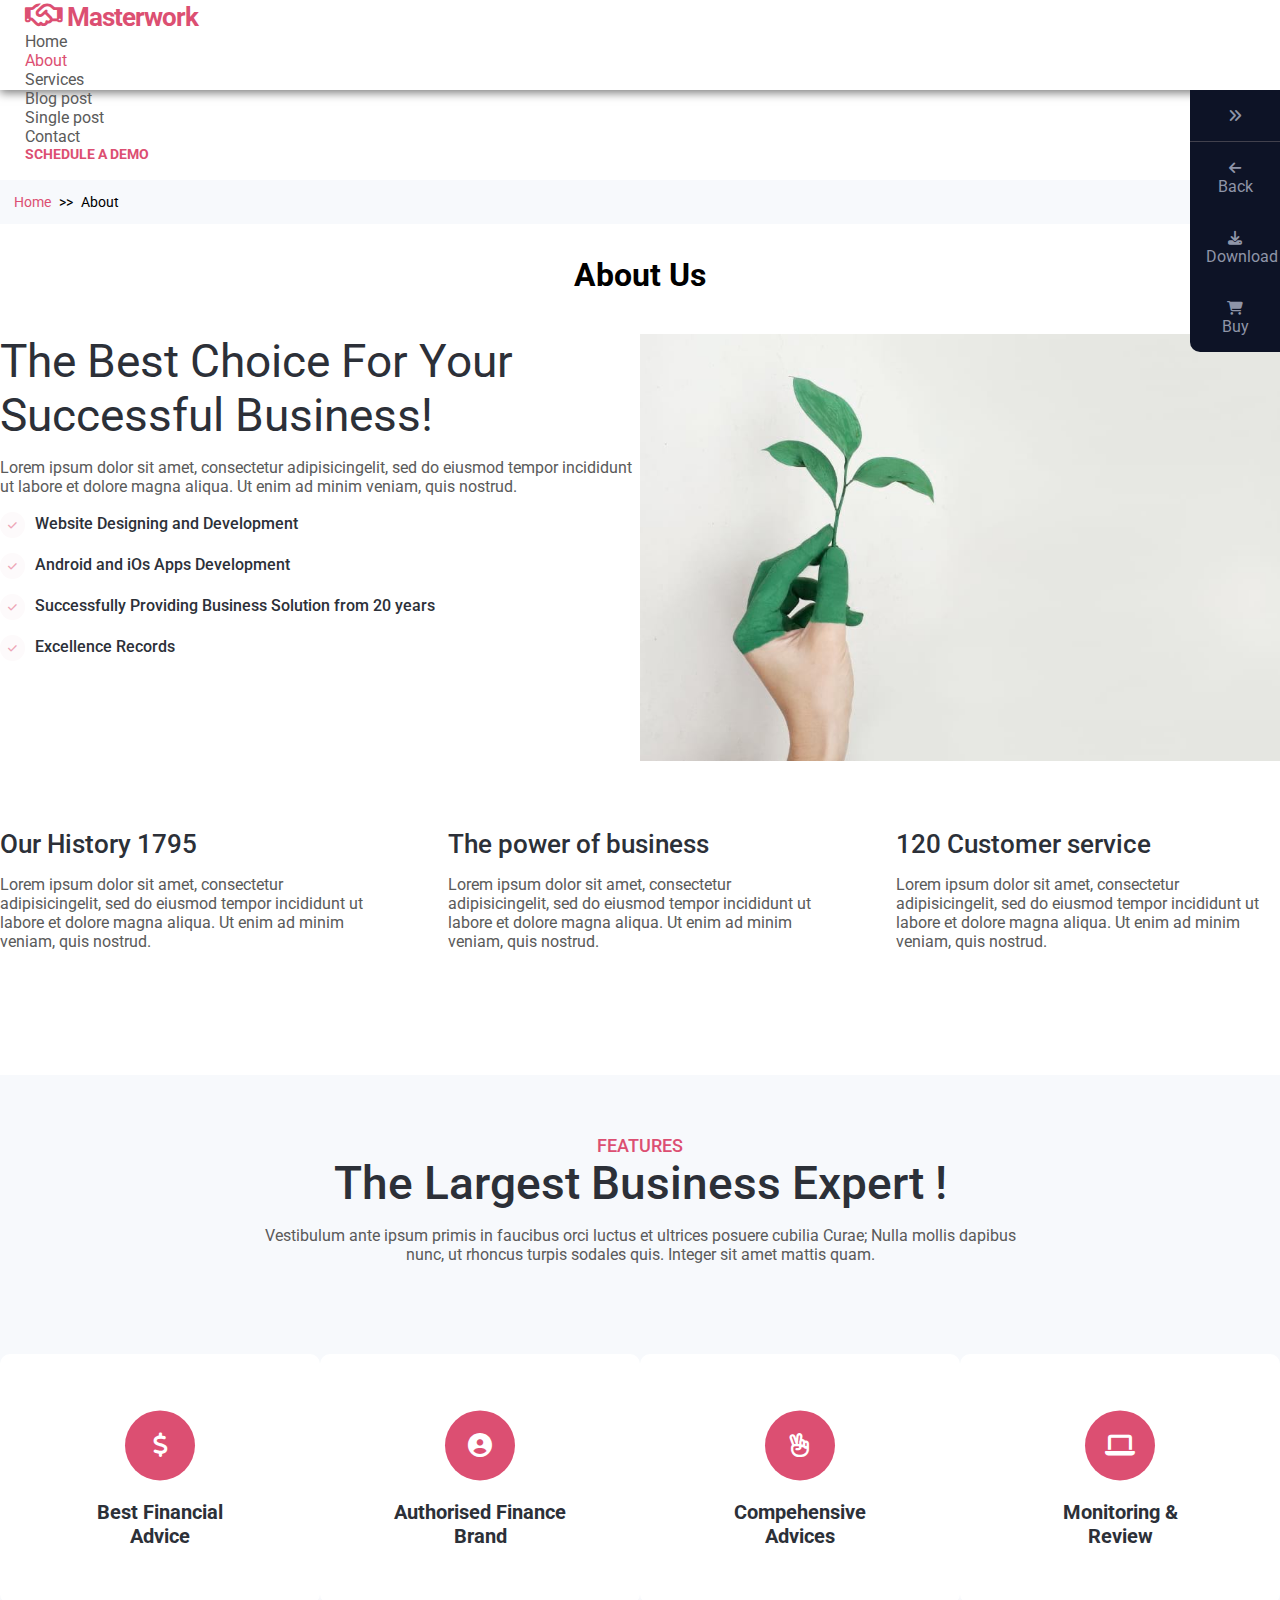
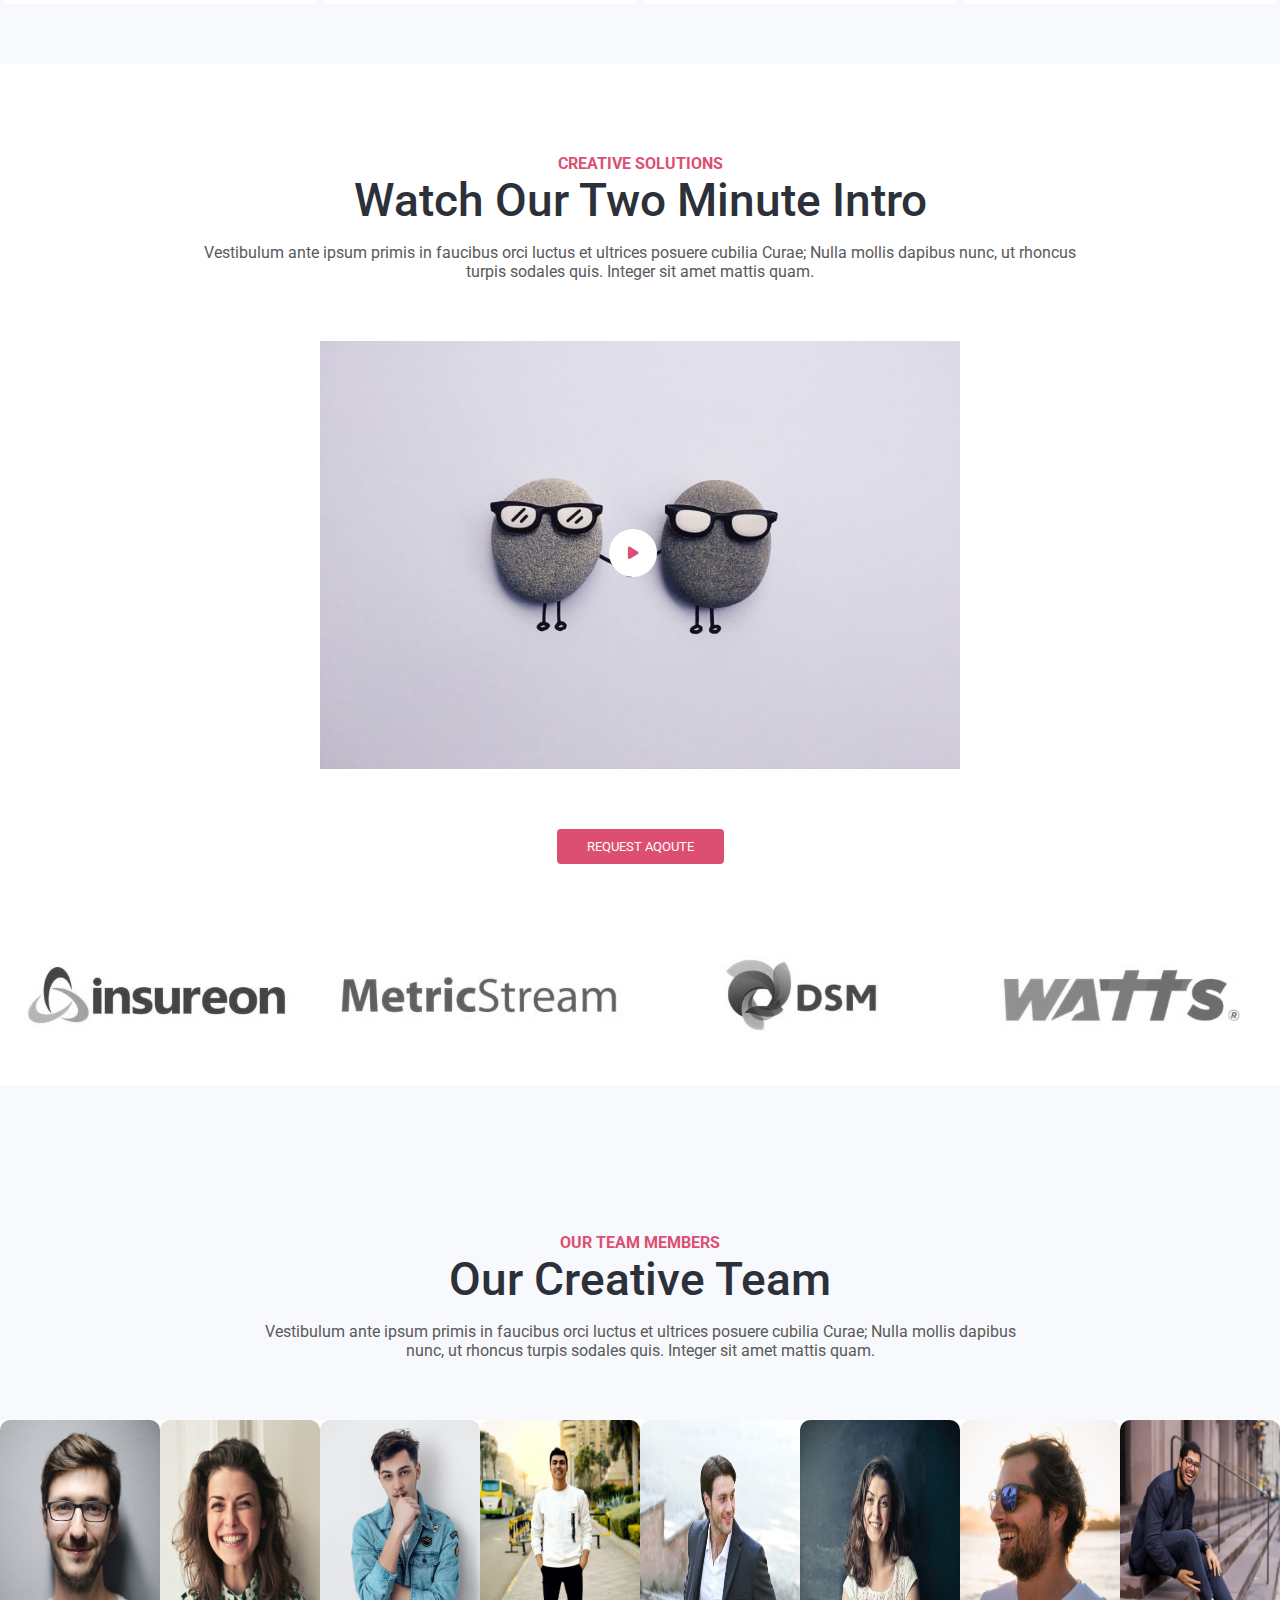
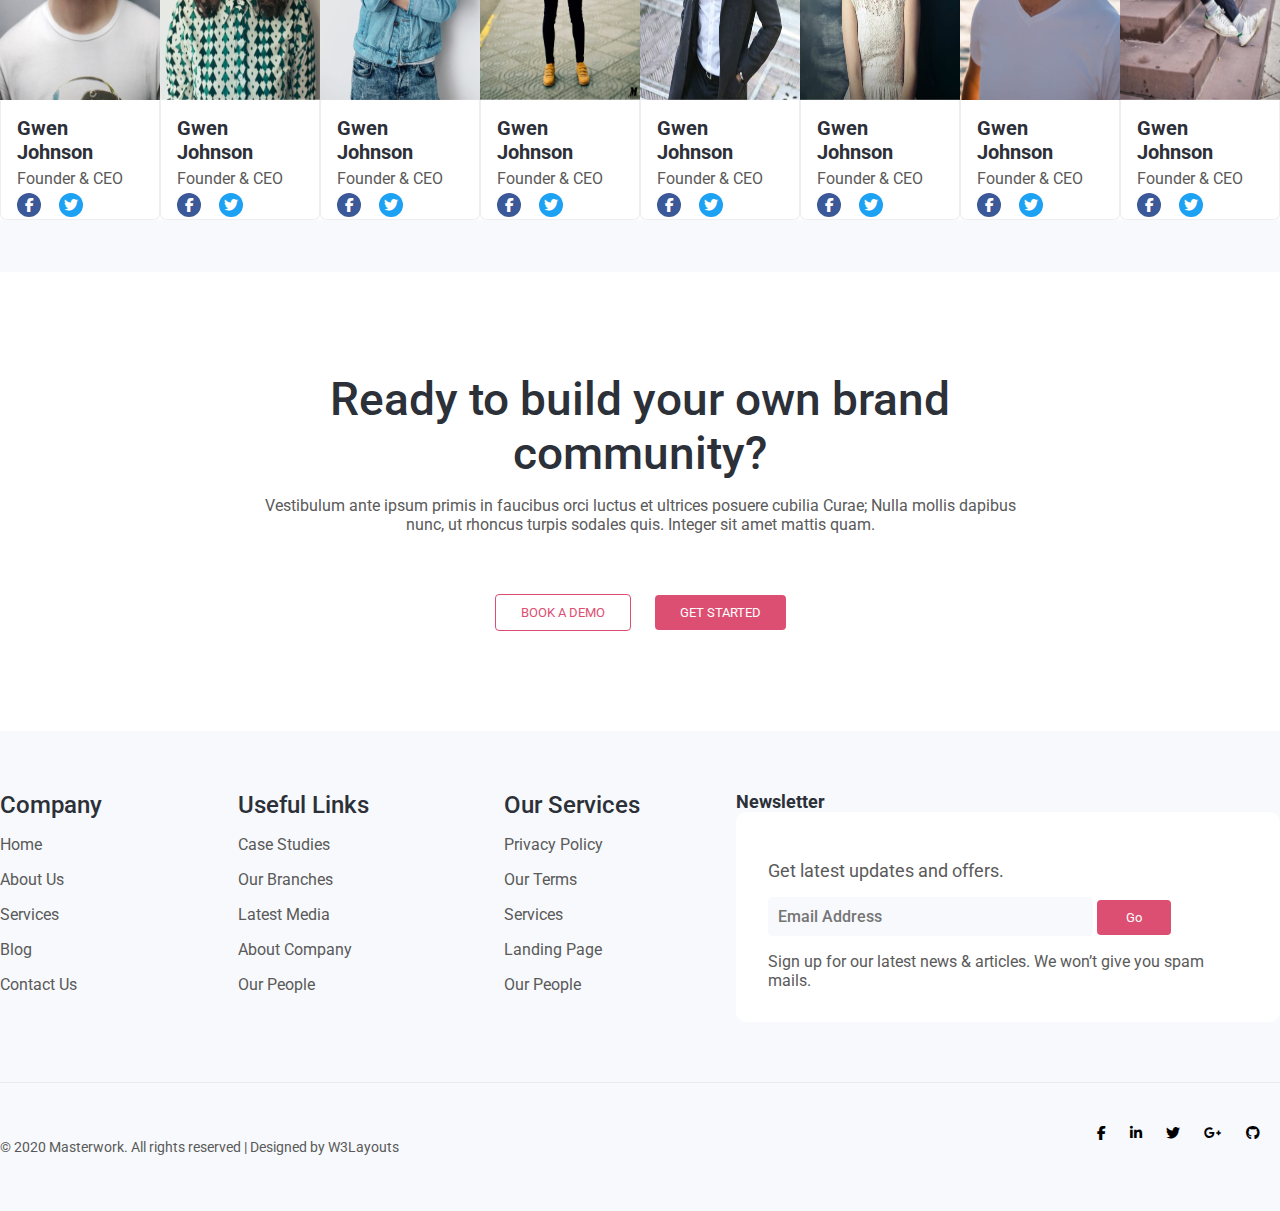
==== commit 1e9015c2: "Update reponsive" ====
--- a/about.html
+++ b/about.html
@@ -59,8 +59,8 @@
               </a>
               <div class="menu">
                 <ul class="d-flex justify-content-between">
-                  <li class="active"><a href="#">Home</a><span></span></li>
-                  <li><a href="./about.html">About</a><span></span></li>
+                  <li><a href="./index.html">Home</a><span></span></li>
+                  <li class="active"><a href="./about.html">About</a><span></span></li>
                   <li><a href="./services.html">Services</a> <span></span></li>
                   <li><a href="./post.html">Blog post</a> <span></span></li>
                   <li><a href="./singlePost.html">Single post</a> <span></span></li>
@@ -72,6 +72,9 @@
                   </li>
                 </ul>
               </div>
+              <button class="nav-toggle">
+                <i class="fa fa-bars"></i>
+              </button>
             </div>
           </div>
         </div>
@@ -132,51 +135,59 @@
         <div class="features__content">
           <div class="row">
             <div class="column">
-              <div class="title">
-                <div class="features__content-icon test-1">
-                  <i class="fa fa-dollar-sign"></i>
-                </div>
-                <h1 class="test-2">Best Financial <br> Advice</h1>
-              </div>
-              <div class="description test-3">
-                <span>Enean eget dolor dolor sit amet commodo ligula</span>
-                <a href="./services.html">Read More</a>
-              </div>
-            </div>
-            <div class="column">
-              <div class="title">
-                <div class="features__content-icon test-1">
-                  <i class="fa fa-user-circle"></i>
-                </div>
-                <h1 class="test-2">Authorised Finance <br> Brand</h1>
-              </div>
-              <div class="description test-3">
-                <span>Commodo ligula eget dolor dolor sit amet ligula</span>
-                <a href="./services.html">Read More</a>
-              </div>
-            </div>
-            <div class="column">
-              <div class="title">
-                <div class="features__content-icon test-1">
-                  <i class="fa fa-hand-peace"></i>
-                </div>
-                <h1 class="test-2">Compehensive <br>Advices</h1>
-              </div>
-              <div class="description test-3">
-                <span>Enean eget dolor dolor sit amet commodo ligula</span>
-                <a href="./services.html">Read More</a>
-              </div>
-            </div>
-            <div class="column">
-              <div class="title">
-                <div class="features__content-icon test-1">
-                  <i class="fa fa-laptop"></i>
-                </div>
-                <h1 class="test-2">Monitoring & <br>Review</h1>
-              </div>
-              <div class="description ">
-                <span>Commodo ligula eget dolor dolor sit amet ligula</span>
-                <a href="./services.html">Read More</a>
+              <div class="item">
+                <div class="title">
+                  <div class="features__content-icon test-1">
+                    <i class="fa fa-dollar-sign"></i>
+                  </div>
+                  <h1 class="test-2">Best Financial <br> Advice</h1>
+                </div>
+                <div class="description test-3">
+                  <span>Enean eget dolor dolor sit amet commodo ligula</span>
+                  <a href="./services.html">Read More</a>
+                </div>
+              </div>
+            </div>
+            <div class="column">
+              <div class="item">
+                <div class="title">
+                  <div class="features__content-icon test-1">
+                    <i class="fa fa-user-circle"></i>
+                  </div>
+                  <h1 class="test-2">Authorised Finance <br> Brand</h1>
+                </div>
+                <div class="description test-3">
+                  <span>Commodo ligula eget dolor dolor sit amet ligula</span>
+                  <a href="./services.html">Read More</a>
+                </div>
+              </div>
+            </div>
+            <div class="column">
+              <div class="item">
+                <div class="title">
+                  <div class="features__content-icon test-1">
+                    <i class="fa fa-hand-peace"></i>
+                  </div>
+                  <h1 class="test-2">Compehensive <br>Advices</h1>
+                </div>
+                <div class="description test-3">
+                  <span>Enean eget dolor dolor sit amet commodo ligula</span>
+                  <a href="./services.html">Read More</a>
+                </div>
+              </div>
+            </div>
+            <div class="column">
+              <div class="item">
+                <div class="title">
+                  <div class="features__content-icon test-1">
+                    <i class="fa fa-laptop"></i>
+                  </div>
+                  <h1 class="test-2">Monitoring & <br>Review</h1>
+                </div>
+                <div class="description ">
+                  <span>Commodo ligula eget dolor dolor sit amet ligula</span>
+                  <a href="./services.html">Read More</a>
+                </div>
               </div>
             </div>
           </div>
@@ -405,28 +416,30 @@
       <div class="container">
         <div class="footer__up">
           <div class="footer__up-item1">
-            <h1>Company</h1>
-            <span>Home</span>
-            <span>About Us</span>
-            <span>Services</span>
-            <span>Blog</span>
-            <span>Contact Us</span>
-          </div>
-          <div class="footer__up-item1">
-            <h1>Useful Links</h1>
-            <span>Case Studies</span>
-            <span>Our Branches</span>
-            <span>Latest Media</span>
-            <span>About Company</span>
-            <span>Our People</span>
-          </div>
-          <div class="footer__up-item1">
-            <h1>Our Services</h1>
-            <span>Privacy Policy</span>
-            <span>Our Terms</span>
-            <span>Services</span>
-            <span>Landing Page</span>
-            <span>Our People</span>
+            <div class="item">
+              <h1>Company</h1>
+              <span>Home</span>
+              <span>About Us</span>
+              <span>Services</span>
+              <span>Blog</span>
+              <span>Contact Us</span>
+            </div>
+            <div class="item">
+              <h1>Useful Links</h1>
+              <span>Case Studies</span>
+              <span>Our Branches</span>
+              <span>Latest Media</span>
+              <span>About Company</span>
+              <span>Our People</span>
+            </div>
+            <div class="item">
+              <h1>Our Services</h1>
+              <span>Privacy Policy</span>
+              <span>Our Terms</span>
+              <span>Services</span>
+              <span>Landing Page</span>
+              <span>Our People</span>
+            </div>
           </div>
           <div class="footer__up-item2">
             <h1>Newsletter</h1>
@@ -480,8 +493,21 @@
         margin:10,
         autoplay:true,
         autoplayTimeout:5000,
-        autoplayHoverPause:true
+        autoplayHoverPause:true,
+        responsive:{
+            0:{
+                items:1,
+                nav: false
+            },
+            600:{
+                items:2
+            },
+            1024: {
+              item: 3
+            }
+        }
 });
+      
     </script>
   </body>
 </html>
--- a/css/style.css
+++ b/css/style.css
@@ -959,7 +959,7 @@
   font-size: 1.125rem;
   color: #2c3038;
   font-weight: 700 !important;
-  text-align: left !important;
+  text-align: left;
 }
 
 .main .footer-home .footer__up .footer__up-item1 span {
@@ -989,7 +989,7 @@
   font-size: 1.125rem;
   color: #2c3038;
   font-weight: 700 !important;
-  text-align: center !important;
+  text-align: center;
 }
 
 .main .footer-home .footer__up .footer__up-item2 .footer__up-email {
@@ -1069,8 +1069,22 @@
   color: #dc4f72;
 }
 
+* {
+  font-family: -apple-system, BlinkMacSystemFont, "Segoe UI", Roboto, Oxygen-Sans, Ubuntu, Cantarell, "Helvetica Neue", sans-serif !important;
+}
+
+i {
+  font: normal normal normal 14px/1 FontAwesome !important;
+}
+
 html {
   font-size: 16px;
+}
+
+@media screen and (max-width: 768px) {
+  html {
+    font-size: 10px;
+  }
 }
 
 .breadcrumbs {
@@ -1093,7 +1107,7 @@
 }
 
 .about {
-  padding: 5.625rem 0 3.75rem 0;
+  padding: 7.625rem 0 3.75rem 0;
 }
 
 .about .container h1 {
@@ -1111,25 +1125,40 @@
   margin: 2.5rem 0 4rem 0;
 }
 
+@media screen and (max-width: 768px) {
+  .about .container .about__up {
+    -webkit-box-orient: vertical;
+    -webkit-box-direction: normal;
+        -ms-flex-direction: column;
+            flex-direction: column;
+  }
+}
+
 .about .container .about__up .about__up-left {
   -ms-flex-preferred-size: 50%;
       flex-basis: 50%;
 }
 
 .about .container .about__up .about__up-left h1 {
-  font-size: 2.25rem;
+  font-size: 2.875rem;
   color: #2c3038;
   font-weight: 400 !important;
-  text-align: left !important;
+  text-align: left;
+}
+
+@media screen and (max-width: 768px) {
+  .about .container .about__up .about__up-left h1 {
+    font-size: 1.625rem;
+  }
 }
 
 .about .container .about__up .about__up-left span {
-  font-size: 0.875rem;
+  font-size: 1rem;
   display: block;
   color: #5a5a5a;
   margin: 1rem 0;
   width: 100%;
-  text-align: center;
+  text-align: left;
 }
 
 .about .container .about__up .about__up-left ul {
@@ -1138,16 +1167,21 @@
 }
 
 .about .container .about__up .about__up-left ul li {
-  margin-bottom: 0.625rem;
+  margin-bottom: 0.9375rem;
+  font-size: 1rem;
+  color: #2c3038;
+  font-weight: 500 !important;
+  text-align: left;
 }
 
 .about .container .about__up .about__up-left ul li i {
-  padding: 5px;
+  padding: 0.5rem;
   margin-right: 0.625rem;
   background-color: #fdf6f8;
   border-radius: 50%;
   color: #dc4f72;
-  font-size: 0.75rem;
+  font-size: 0.625rem !important;
+  opacity: 0.5;
 }
 
 .about .container .about__up .about__up-right {
@@ -1169,6 +1203,15 @@
           justify-content: space-between;
 }
 
+@media screen and (max-width: 768px) {
+  .about .container .about__down {
+    -webkit-box-orient: vertical;
+    -webkit-box-direction: normal;
+        -ms-flex-direction: column;
+            flex-direction: column;
+  }
+}
+
 .about .container .about__down .about__down-item {
   -ms-flex-preferred-size: 30%;
       flex-basis: 30%;
@@ -1178,16 +1221,16 @@
   font-size: 1.625rem;
   color: #2c3038;
   font-weight: 500 !important;
-  text-align: left !important;
+  text-align: left;
 }
 
 .about .container .about__down .about__down-item span {
-  font-size: 0.875rem;
+  font-size: 1rem;
   display: block;
   color: #5a5a5a;
   margin: 1rem 0;
   width: 100%;
-  text-align: center;
+  text-align: left;
 }
 
 .features {
@@ -1200,21 +1243,27 @@
 }
 
 .features .features__title h3 {
-  font-size: 0.875rem;
+  font-size: 1.125rem;
   color: #dc4f72;
   font-weight: 500 !important;
-  text-align: center !important;
+  text-align: center;
 }
 
 .features .features__title h1 {
-  font-size: 2.25rem;
+  font-size: 2.875rem;
   color: #2c3038;
   font-weight: 500 !important;
-  text-align: center !important;
+  text-align: center;
+}
+
+@media screen and (max-width: 768px) {
+  .features .features__title h1 {
+    font-size: 1.5rem;
+  }
 }
 
 .features .features__title span {
-  font-size: 0.875rem;
+  font-size: 1rem;
   display: block;
   color: #5a5a5a;
   margin: 1rem auto;
@@ -1222,6 +1271,12 @@
   text-align: center;
 }
 
+@media screen and (max-width: 768px) {
+  .features .features__title span {
+    width: 100%;
+  }
+}
+
 .features .features__content {
   margin-top: 5.625rem;
 }
@@ -1230,10 +1285,6 @@
   display: -webkit-box;
   display: -ms-flexbox;
   display: flex;
-  -webkit-box-orient: horizontal;
-  -webkit-box-direction: normal;
-      -ms-flex-direction: row;
-          flex-direction: row;
   -webkit-box-pack: justify;
       -ms-flex-pack: justify;
           justify-content: space-between;
@@ -1242,9 +1293,42 @@
           align-items: center;
 }
 
+@media screen and (max-width: 768px) {
+  .features .features__content .row {
+    -webkit-box-orient: horizontal;
+    -webkit-box-direction: normal;
+        -ms-flex-direction: row;
+            flex-direction: row;
+  }
+}
+
+@media screen and (max-width: 576px) {
+  .features .features__content .row {
+    -webkit-box-orient: vertical;
+    -webkit-box-direction: normal;
+        -ms-flex-direction: column;
+            flex-direction: column;
+  }
+}
+
 .features .features__content .row .column {
-  -ms-flex-preferred-size: 22%;
-      flex-basis: 22%;
+  width: 25%;
+}
+
+@media screen and (max-width: 768px) {
+  .features .features__content .row .column {
+    margin-top: 3.125rem;
+    width: 50%;
+  }
+}
+
+@media screen and (max-width: 576px) {
+  .features .features__content .row .column {
+    width: 100%;
+  }
+}
+
+.features .features__content .row .column .item {
   height: 15.625rem;
   text-align: center;
   background-color: #fff;
@@ -1252,7 +1336,7 @@
   position: relative;
 }
 
-.features .features__content .row .column .title {
+.features .features__content .row .column .item .title {
   width: 100%;
   position: absolute;
   top: 50%;
@@ -1261,35 +1345,35 @@
           transform: translate(-50%, -50%);
 }
 
-.features .features__content .row .column .title .features__content-icon {
+.features .features__content .row .column .item .title .features__content-icon {
   -webkit-transition: all 0.3s;
   transition: all 0.3s;
   margin: 0 auto 1.2rem auto;
-  width: 3.75rem;
-  height: 3.75rem;
+  width: 4.375rem;
+  height: 4.375rem;
   border-radius: 50%;
   background-color: #dc4f72;
   position: relative;
 }
 
-.features .features__content .row .column .title .features__content-icon i {
+.features .features__content .row .column .item .title .features__content-icon i {
   position: absolute;
   top: 50%;
   left: 50%;
   -webkit-transform: translate(-50%, -50%);
           transform: translate(-50%, -50%);
+  font-size: 1.5rem !important;
+  color: #fff;
+}
+
+.features .features__content .row .column .item .title h1 {
   font-size: 1.25rem;
-  color: #fff;
-}
-
-.features .features__content .row .column .title h1 {
-  font-size: 1.25rem;
-  color: #2c3038;
-  font-weight: 500 !important;
-  text-align: center !important;
-}
-
-.features .features__content .row .column .description {
+  color: #2c3038;
+  font-weight: 700 !important;
+  text-align: center;
+}
+
+.features .features__content .row .column .item .description {
   position: absolute;
   bottom: 1.25rem;
   opacity: 0;
@@ -1297,8 +1381,8 @@
   transition: all 600ms cubic-bezier(0.68, -0.55, 0.265, 1.55);
 }
 
-.features .features__content .row .column .description span {
-  font-size: 0.875rem;
+.features .features__content .row .column .item .description span {
+  font-size: 1rem;
   display: block;
   color: #5a5a5a;
   margin: 1rem 0;
@@ -1306,39 +1390,39 @@
   text-align: center;
 }
 
-.features .features__content .row .column .description a {
+.features .features__content .row .column .item .description a {
   font-size: 1.125rem;
   color: #dc4f72;
   font-weight: 700;
   text-decoration: none;
 }
 
-.features .features__content .row .column .description a:hover {
+.features .features__content .row .column .item .description a:hover {
   text-decoration: underline;
 }
 
-.features .features__content .row .column:hover .test-1 {
+.features .features__content .row .column .item:hover .test-1 {
   -webkit-transform: translateY(-5.625rem);
           transform: translateY(-5.625rem);
 }
 
-.features .features__content .row .column:hover .test-2 {
+.features .features__content .row .column .item:hover .test-2 {
   -webkit-transform: translateY(-5.625rem);
           transform: translateY(-5.625rem);
 }
 
-.features .features__content .row .column:hover .description {
+.features .features__content .row .column .item:hover .description {
   opacity: 1;
   -webkit-animation: zoomIn 0.5s;
           animation: zoomIn 0.5s;
 }
 
-.features .features__content .row .column .test-1 {
+.features .features__content .row .column .item .test-1 {
   -webkit-transition: all 0.4s linear 0s;
   transition: all 0.4s linear 0s;
 }
 
-.features .features__content .row .column .test-2 {
+.features .features__content .row .column .item .test-2 {
   -webkit-transition: all 0.4s linear 0.1s;
   transition: all 0.4s linear 0.1s;
 }
@@ -1348,26 +1432,38 @@
 }
 
 .intro .container .intro__title h3 {
-  font-size: 0.875rem;
-  color: #dc4f72;
+  font-size: 1rem;
+  color: #dc4f72;
+  font-weight: 700 !important;
+  text-align: center;
+}
+
+.intro .container .intro__title h1 {
+  font-size: 2.875rem;
+  color: #2c3038;
   font-weight: 500 !important;
-  text-align: center !important;
-}
-
-.intro .container .intro__title h1 {
-  font-size: 2.25rem;
-  color: #2c3038;
-  font-weight: 400 !important;
-  text-align: center !important;
+  text-align: center;
+}
+
+@media screen and (max-width: 768px) {
+  .intro .container .intro__title h1 {
+    font-size: 1.5rem;
+  }
 }
 
 .intro .container .intro__title span {
-  font-size: 0.875rem;
+  font-size: 1rem;
   display: block;
   color: #5a5a5a;
   margin: 1rem auto;
   width: 70%;
   text-align: center;
+}
+
+@media screen and (max-width: 768px) {
+  .intro .container .intro__title span {
+    width: 100%;
+  }
 }
 
 .intro .container .intro__content {
@@ -1390,6 +1486,12 @@
 .intro .container .intro__content .intro__content-img img:hover {
   -webkit-transform: translateY(-1.25rem);
           transform: translateY(-1.25rem);
+}
+
+@media screen and (max-width: 768px) {
+  .intro .container .intro__content .intro__content-img img {
+    width: 100%;
+  }
 }
 
 .intro .container .intro__content .intro__content-img .intro__content-icon {
@@ -1438,6 +1540,10 @@
   background-color: #d62f58;
 }
 
+.customer {
+  padding-bottom: 3rem;
+}
+
 .customer .owl-carousel .owl-item img {
   -webkit-filter: grayscale(100%);
           filter: grayscale(100%);
@@ -1450,67 +1556,100 @@
           filter: grayscale(0);
 }
 
+.customer .owl-carousel .owl-dots {
+  display: none;
+}
+
 .team {
   background-color: #f7f9fc;
-}
-
-.team .team__title {
+  padding-top: 3rem;
+}
+
+.team .container .team__title {
   width: 60%;
   margin: 6.25rem auto 3.75rem auto;
 }
 
-.team .team__title h3 {
-  font-size: 0.875rem;
-  color: #dc4f72;
+@media screen and (max-width: 768px) {
+  .team .container .team__title {
+    width: 100%;
+  }
+}
+
+.team .container .team__title h3 {
+  font-size: 1rem;
+  color: #dc4f72;
+  font-weight: 700 !important;
+  text-align: center;
+}
+
+.team .container .team__title h1 {
+  font-size: 2.875rem;
+  color: #2c3038;
   font-weight: 500 !important;
-  text-align: center !important;
-}
-
-.team .team__title h1 {
-  font-size: 2.25rem;
-  color: #2c3038;
-  font-weight: 400 !important;
-  text-align: center !important;
-}
-
-.team .team__title span {
-  font-size: 0.875rem;
-  display: block;
-  color: #5a5a5a;
-  margin: 1rem 0;
-  width: 100%;
-  text-align: center;
-}
-
-.team .team__content .row {
-  display: -webkit-box;
-  display: -ms-flexbox;
-  display: flex;
-  -webkit-box-orient: horizontal;
-  -webkit-box-direction: normal;
-      -ms-flex-direction: row;
-          flex-direction: row;
-}
-
-.team .team__content .row .column {
-  width: 100%;
-  -ms-flex-preferred-size: 25%;
-      flex-basis: 25%;
+  text-align: center;
+}
+
+@media screen and (max-width: 768px) {
+  .team .container .team__title h1 {
+    font-size: 1.5rem;
+  }
+}
+
+.team .container .team__title span {
+  font-size: 1rem;
+  display: block;
+  color: #5a5a5a;
+  margin: 1rem auto;
+  width: 100%;
+  text-align: center;
+}
+
+.team .container .team__content .row {
+  display: -webkit-box;
+  display: -ms-flexbox;
+  display: flex;
+  -webkit-box-pack: justify;
+      -ms-flex-pack: justify;
+          justify-content: space-between;
+}
+
+@media screen and (max-width: 768px) {
+  .team .container .team__content .row {
+    -webkit-box-orient: horizontal;
+    -webkit-box-direction: normal;
+        -ms-flex-direction: row;
+            flex-direction: row;
+  }
+}
+
+@media screen and (max-width: 576px) {
+  .team .container .team__content .row {
+    -webkit-box-orient: vertical;
+    -webkit-box-direction: normal;
+        -ms-flex-direction: column;
+            flex-direction: column;
+  }
+}
+
+.team .container .team__content .row .column {
+  width: 25%;
   padding-bottom: 3.25rem;
-  -webkit-transition: all 0.4s;
-  transition: all 0.4s;
-}
-
-.team .team__content .row .column:hover {
-  -webkit-transform: translateY(-1rem);
-          transform: translateY(-1rem);
-}
-
-.team .team__content .row .column:hover .team__item .team__item-content h1 {
-  color: #dc4f72;
-}
-
-.team .team__content .row .column .team__item {
+}
+
+@media screen and (max-width: 768px) {
+  .team .container .team__content .row .column {
+    width: 50%;
+  }
+}
+
+@media screen and (max-width: 576px) {
+  .team .container .team__content .row .column {
+    width: 100%;
+  }
+}
+
+.team .container .team__content .row .column .team__item {
   height: 25rem;
   background-color: #fff;
   display: -webkit-box;
@@ -1520,21 +1659,35 @@
   -webkit-box-direction: normal;
       -ms-flex-direction: column;
           flex-direction: column;
-}
-
-.team .team__content .row .column .team__item .team__item-img {
+  -webkit-transition: all 0.4s;
+  transition: all 0.4s;
+  overflow: hidden;
+}
+
+.team .container .team__content .row .column .team__item:hover {
+  -webkit-transform: translateY(-1rem);
+          transform: translateY(-1rem);
+  -webkit-box-shadow: 0 0.5rem 1rem rgba(0, 0, 0, 0.09);
+          box-shadow: 0 0.5rem 1rem rgba(0, 0, 0, 0.09);
+}
+
+.team .container .team__content .row .column .team__item:hover .team__item-content h1 {
+  color: #dc4f72;
+}
+
+.team .container .team__content .row .column .team__item .team__item-img {
   height: 70%;
 }
 
-.team .team__content .row .column .team__item .team__item-img img {
-  width: 100%;
-  height: 100%;
+.team .container .team__content .row .column .team__item .team__item-img img {
+  width: 100%;
+  min-height: 100%;
   border-radius: 0.625rem 0.625rem 0 0;
   vertical-align: middle;
   cursor: pointer;
 }
 
-.team .team__content .row .column .team__item .team__item-content {
+.team .container .team__content .row .column .team__item .team__item-content {
   padding: 16px;
   background: #fff;
   border-radius: 0 0 6px 6px;
@@ -1543,15 +1696,15 @@
   height: 30%;
 }
 
-.team .team__content .row .column .team__item .team__item-content h1 {
+.team .container .team__content .row .column .team__item .team__item-content h1 {
   font-size: 1.25rem;
   color: #2c3038;
   font-weight: 700 !important;
-  text-align: left !important;
-}
-
-.team .team__content .row .column .team__item .team__item-content span {
-  font-size: 0.875rem;
+  text-align: left;
+}
+
+.team .container .team__content .row .column .team__item .team__item-content span {
+  font-size: 1rem;
   display: block;
   color: #5a5a5a;
   margin: 5px 0;
@@ -1559,7 +1712,7 @@
   text-align: left;
 }
 
-.team .team__content .row .column .team__item .team__item-content .item__logo .item__logo-fb {
+.team .container .team__content .row .column .team__item .team__item-content .item__logo .item__logo-fb {
   position: relative;
   width: 1.5rem;
   height: 1.5rem;
@@ -1569,7 +1722,7 @@
   margin-right: 0.875rem;
 }
 
-.team .team__content .row .column .team__item .team__item-content .item__logo .item__logo-fb i {
+.team .container .team__content .row .column .team__item .team__item-content .item__logo .item__logo-fb i {
   position: absolute;
   top: 50%;
   left: 50%;
@@ -1579,7 +1732,7 @@
   font-size: 1rem;
 }
 
-.team .team__content .row .column .team__item .team__item-content .item__logo .item__logo-tw {
+.team .container .team__content .row .column .team__item .team__item-content .item__logo .item__logo-tw {
   position: relative;
   width: 1.5rem;
   height: 1.5rem;
@@ -1589,7 +1742,7 @@
   margin-right: 0.875rem;
 }
 
-.team .team__content .row .column .team__item .team__item-content .item__logo .item__logo-tw i {
+.team .container .team__content .row .column .team__item .team__item-content .item__logo .item__logo-tw i {
   position: absolute;
   top: 50%;
   left: 50%;
@@ -1608,15 +1761,27 @@
   margin: 6.25rem auto 3.75rem auto;
 }
 
+@media screen and (max-width: 768px) {
+  .build .build__title {
+    width: 100%;
+  }
+}
+
 .build .build__title h1 {
-  font-size: 2.25rem;
-  color: #2c3038;
-  font-weight: 400 !important;
-  text-align: center !important;
+  font-size: 2.875rem;
+  color: #2c3038;
+  font-weight: 500 !important;
+  text-align: center;
+}
+
+@media screen and (max-width: 768px) {
+  .build .build__title h1 {
+    font-size: 1.5rem;
+  }
 }
 
 .build .build__title span {
-  font-size: 0.875rem;
+  font-size: 1rem;
   display: block;
   color: #5a5a5a;
   margin: 1rem 0;
@@ -1675,6 +1840,828 @@
           justify-content: space-between;
 }
 
+@media screen and (max-width: 768px) {
+  .footer .footer__up {
+    -webkit-box-orient: vertical;
+    -webkit-box-direction: normal;
+        -ms-flex-direction: column;
+            flex-direction: column;
+  }
+}
+
+.footer .footer__up .footer__up-item1 {
+  width: 50%;
+  -webkit-box-flex: unset !important;
+      -ms-flex: unset !important;
+          flex: unset !important;
+  display: -webkit-box;
+  display: -ms-flexbox;
+  display: flex;
+  -webkit-box-pack: justify;
+      -ms-flex-pack: justify;
+          justify-content: space-between;
+}
+
+@media screen and (max-width: 768px) {
+  .footer .footer__up .footer__up-item1 {
+    width: 100%;
+  }
+}
+
+@media screen and (max-width: 576px) {
+  .footer .footer__up .footer__up-item1 {
+    -webkit-box-orient: vertical;
+    -webkit-box-direction: normal;
+        -ms-flex-direction: column;
+            flex-direction: column;
+  }
+}
+
+.footer .footer__up .footer__up-item1 .item h1 {
+  font-size: 1.5rem;
+  color: #2c3038;
+  font-weight: 500 !important;
+  text-align: left;
+}
+
+.footer .footer__up .footer__up-item1 .item span {
+  font-size: 1rem;
+  display: block;
+  color: #5a5a5a;
+  margin: 1rem 0;
+  width: 100%;
+  text-align: left;
+  font-size: 1rem !important;
+  -webkit-transition: all 0.4s;
+  transition: all 0.4s;
+  cursor: pointer;
+}
+
+.footer .footer__up .footer__up-item1 .item span:hover {
+  color: #dc4f72;
+}
+
+.footer .footer__up .footer__up-item2 {
+  margin-left: 6rem;
+}
+
+@media screen and (max-width: 768px) {
+  .footer .footer__up .footer__up-item2 {
+    margin-left: unset  !important;
+  }
+}
+
+.footer .footer__up .footer__up-item2 h1 {
+  font-size: 1.25rem;
+  color: #2c3038;
+  font-weight: 700 !important;
+  text-align: left;
+  text-align: left !important;
+}
+
+.footer .footer__up .footer__up-item2 .footer__up-email {
+  padding: 2rem;
+  border-radius: 0.625rem;
+  background-color: #fff;
+  display: -webkit-box;
+  display: -ms-flexbox;
+  display: flex;
+  -webkit-box-orient: vertical;
+  -webkit-box-direction: normal;
+      -ms-flex-direction: column;
+          flex-direction: column;
+  -ms-flex-pack: distribute;
+      justify-content: space-around;
+}
+
+.footer .footer__up .footer__up-item2 .footer__up-email p {
+  font-size: 1.125rem;
+  display: block;
+  color: #5a5a5a;
+  margin: 1rem 0;
+  width: 100%;
+  text-align: left;
+}
+
+.footer .footer__up .footer__up-item2 .footer__up-email input {
+  padding: 0.625rem 7rem 0.625rem 0.625rem;
+  font-size: 1rem !important;
+  font-weight: 500;
+  border-radius: 5px;
+  border: none;
+  background-color: #f7f9fc;
+  outline: none;
+}
+
+.footer .footer__up .footer__up-item2 .footer__up-email a button {
+  text-align: center;
+  display: inline-block;
+  padding: 0.625rem 1.8rem;
+  border-radius: 0.25rem;
+  background-color: #dc4f72;
+  border: none;
+  color: #fff;
+  -webkit-transition: all 0.4s;
+  transition: all 0.4s;
+  padding: 0.625rem 1.8rem !important;
+  display: inline;
+}
+
+.footer .footer__up .footer__up-item2 .footer__up-email span {
+  font-size: 1rem;
+  display: block;
+  color: #5a5a5a;
+  margin: 1rem 0 0 0;
+  width: 100%;
+  text-align: left;
+  font-size: 1rem !important;
+}
+
+.footer .footer__down {
+  padding: 2.5rem 0;
+  display: -webkit-box;
+  display: -ms-flexbox;
+  display: flex;
+  -webkit-box-pack: justify;
+      -ms-flex-pack: justify;
+          justify-content: space-between;
+}
+
+@media screen and (max-width: 768px) {
+  .footer .footer__down {
+    -webkit-box-orient: vertical;
+    -webkit-box-direction: normal;
+        -ms-flex-direction: column;
+            flex-direction: column;
+    text-align: center;
+  }
+}
+
+.footer .footer__down .footer__down-content span {
+  font-size: 0.875rem;
+  display: block;
+  color: #5a5a5a;
+  margin: 1rem 0;
+  width: 100%;
+  text-align: center;
+}
+
+.footer .footer__down .footer__down-icon a {
+  color: unset;
+  font-size: 0.875rem;
+  margin-right: 1.25rem;
+  -webkit-transition: all 0.4s;
+  transition: all 0.4s;
+}
+
+.footer .footer__down .footer__down-icon a:hover {
+  color: #dc4f72;
+}
+
+.pull {
+  position: fixed;
+  top: 0;
+  right: 0;
+  width: 5.625rem;
+  margin-top: 5.625rem;
+  display: -webkit-box;
+  display: -ms-flexbox;
+  display: flex;
+  -webkit-box-orient: vertical;
+  -webkit-box-direction: normal;
+      -ms-flex-direction: column;
+          flex-direction: column;
+  text-align: center;
+  font-size: 1rem;
+  background-color: #0d1326;
+  color: #8f95a8;
+  border-bottom-left-radius: 0.625rem;
+}
+
+@media screen and (max-width: 768px) {
+  .pull {
+    display: none;
+  }
+}
+
+@media screen and (max-width: 992px) {
+  .pull {
+    display: none;
+  }
+}
+
+.pull span {
+  padding: 1rem 1rem;
+}
+
+.pull span:first-child {
+  border-bottom: 1px solid #41414d;
+}
+
+.pull span i {
+  cursor: pointer;
+}
+
+.pull .pull-hover:hover {
+  color: #fff;
+}
+
+.header .logo i {
+  font-size: 1.875rem !important;
+}
+
+.header .nav-toggle {
+  background-color: transparent;
+  border: none;
+  display: none;
+}
+
+.header .nav-toggle i {
+  font-size: 1.875rem !important;
+}
+
+@media screen and (max-width: 768px) {
+  .header .nav-toggle {
+    display: block;
+  }
+}
+
+@media screen and (max-width: 768px) {
+  .header .menu {
+    display: none;
+  }
+}
+
+html {
+  font-size: 16px;
+}
+
+.services {
+  margin-top: 10.25rem;
+  padding-bottom: 3rem;
+}
+
+.services .services__title {
+  margin-bottom: 3rem;
+}
+
+.services .services__title h1 {
+  font-size: 2.875rem;
+  color: #2c3038;
+  font-weight: 700 !important;
+  text-align: center;
+}
+
+.services .services__content {
+  display: -webkit-box;
+  display: -ms-flexbox;
+  display: flex;
+}
+
+@media screen and (max-width: 768px) {
+  .services .services__content {
+    -webkit-box-orient: vertical;
+    -webkit-box-direction: normal;
+        -ms-flex-direction: column;
+            flex-direction: column;
+  }
+}
+
+.services .services__content .services__left {
+  padding: 0 1rem;
+  -ms-flex-preferred-size: 50%;
+      flex-basis: 50%;
+}
+
+.services .services__content .services__left h1 {
+  font-size: 2.875rem;
+  color: #2c3038;
+  font-weight: 400 !important;
+  text-align: left;
+}
+
+.services .services__content .services__left span:nth-of-type(1) {
+  font-size: 1.5rem;
+  display: block;
+  color: #999;
+  margin: 1.5rem 0;
+  width: 100%;
+  text-align: left;
+}
+
+.services .services__content .services__left span:nth-of-type(2) {
+  font-size: 1rem;
+  display: block;
+  color: #999;
+  margin: 0 0 1.5rem 0;
+  width: 100%;
+  text-align: left;
+}
+
+.services .services__content .services__left a button {
+  text-align: center;
+  display: inline-block;
+  padding: 0.625rem 1.875rem;
+  border-radius: 0.25rem;
+  background-color: #dc4f72;
+  border: none;
+  color: #fff;
+  -webkit-transition: all 0.4s;
+  transition: all 0.4s;
+}
+
+.services .services__content .services__left a button:hover {
+  background-color: #d62f58;
+}
+
+.services .services__content .services__right {
+  -ms-flex-preferred-size: 50%;
+      flex-basis: 50%;
+}
+
+.services .services__content .services__right .row {
+  display: -webkit-box;
+  display: -ms-flexbox;
+  display: flex;
+}
+
+@media screen and (max-width: 768px) {
+  .services .services__content .services__right .row {
+    -webkit-box-orient: horizontal;
+    -webkit-box-direction: normal;
+        -ms-flex-direction: row;
+            flex-direction: row;
+  }
+}
+
+@media screen and (max-width: 576px) {
+  .services .services__content .services__right .row {
+    -webkit-box-orient: vertical;
+    -webkit-box-direction: normal;
+        -ms-flex-direction: column;
+            flex-direction: column;
+  }
+}
+
+.services .services__content .services__right .row .column {
+  -ms-flex-preferred-size: 50%;
+      flex-basis: 50%;
+  padding: 0 1.875rem;
+}
+
+.services .services__content .services__right .row .column:nth-of-type(3) {
+  margin-top: 3rem;
+}
+
+.services .services__content .services__right .row .column:nth-of-type(4) {
+  margin-top: 3rem;
+}
+
+@media screen and (max-width: 768px) {
+  .services .services__content .services__right .row .column {
+    margin-top: 1rem;
+  }
+}
+
+.services .services__content .services__right .row .column .title-logo .img-icon {
+  position: relative;
+  width: 5rem;
+  height: 5rem;
+  border-radius: 50%;
+  background-color: #f7f9fc;
+  display: block;
+}
+
+.services .services__content .services__right .row .column .title-logo .img-icon img {
+  position: absolute;
+  left: 50%;
+  top: 50%;
+  -webkit-transform: translate(-50%, -50%);
+          transform: translate(-50%, -50%);
+}
+
+@media screen and (max-width: 576px) {
+  .services .services__content .services__right .row .column .title-logo .img-icon img {
+    width: 100%;
+    padding-right: 0.625rem;
+  }
+}
+
+.services .services__content .services__right .row .column .title-logo h1 a {
+  font-size: 1.25rem;
+  color: unset;
+  font-weight: 700 !important;
+  text-align: left;
+  text-decoration: none;
+}
+
+.services .services__content .services__right .row .column span {
+  font-size: 1rem;
+  display: block;
+  color: #5a5a5a;
+  margin: 0 0;
+  width: 100%;
+  text-align: left;
+}
+
+.product {
+  padding-top: 3rem;
+  background-color: #f7f9fc;
+}
+
+.product .product__title {
+  padding: 1rem 0 3rem 0;
+  max-width: 750px;
+  margin: auto;
+}
+
+.product .product__title h3 {
+  font-size: 1rem;
+  color: #dc4f72;
+  font-weight: 700 !important;
+  text-align: center;
+}
+
+.product .product__title h1 {
+  font-size: 2.875rem;
+  color: #2c3038;
+  font-weight: 700 !important;
+  text-align: center;
+}
+
+@media screen and (max-width: 768px) {
+  .product .product__title h1 {
+    font-size: 1.5rem;
+  }
+}
+
+.product .product__title span {
+  font-size: 1rem;
+  display: block;
+  color: #5a5a5a;
+  margin: 1rem auto;
+  width: 100%;
+  text-align: center;
+}
+
+.product .product__content {
+  padding-bottom: 3rem;
+}
+
+.product .product__content .row {
+  display: -webkit-box;
+  display: -ms-flexbox;
+  display: flex;
+}
+
+@media screen and (max-width: 768px) {
+  .product .product__content .row {
+    -webkit-box-orient: vertical;
+    -webkit-box-direction: normal;
+        -ms-flex-direction: column;
+            flex-direction: column;
+  }
+}
+
+.product .product__content .row .column {
+  -ms-flex-preferred-size: calc(100%/3);
+      flex-basis: calc(100%/3);
+  display: -webkit-box;
+  display: -ms-flexbox;
+  display: flex;
+  -webkit-box-orient: vertical;
+  -webkit-box-direction: normal;
+      -ms-flex-direction: column;
+          flex-direction: column;
+  -webkit-box-align: center;
+      -ms-flex-align: center;
+          align-items: center;
+}
+
+@media screen and (max-width: 768px) {
+  .product .product__content .row .column {
+    padding: 1.25rem;
+  }
+}
+
+.product .product__content .row .column .product__content-item {
+  display: -webkit-box;
+  display: -ms-flexbox;
+  display: flex;
+}
+
+.product .product__content .row .column .product__content-item .product__item-number {
+  padding: 0 0.625rem;
+}
+
+.product .product__content .row .column .product__content-item .product__item-number span {
+  font-size: 1.25rem;
+  width: 2.5rem;
+  height: 2.5rem;
+  line-height: 2.5rem;
+  background-color: #fff;
+  color: #dc4f72;
+  text-align: center;
+  border-radius: 50%;
+  display: inline-block;
+  font-weight: 700;
+  -webkit-box-shadow: 0 0.5rem 1rem rgba(0, 0, 0, 0.09);
+          box-shadow: 0 0.5rem 1rem rgba(0, 0, 0, 0.09);
+}
+
+.product .product__content .row .column .product__content-item .product__item-text {
+  padding: 0 0.625rem;
+}
+
+.product .product__content .row .column .product__content-item .product__item-text h1 {
+  font-size: 1.125rem;
+  color: #2c3038;
+  font-weight: 700 !important;
+  text-align: left;
+  -webkit-transition: 0.3s ease-in;
+  transition: 0.3s ease-in;
+  cursor: pointer;
+}
+
+.product .product__content .row .column .product__content-item .product__item-text h1:hover {
+  color: #dc4f72;
+}
+
+.product .product__content .row .column .product__content-item .product__item-text span {
+  font-size: 1rem;
+  display: block;
+  color: #5a5a5a;
+  margin: 1rem auto;
+  width: 100%;
+  text-align: left;
+}
+
+.product .product__content .row .column img {
+  width: 100%;
+  border-radius: 50%;
+  -webkit-transition: 0.3s ease-in-out;
+  transition: 0.3s ease-in-out;
+}
+
+.product .product__content .row .column img:hover {
+  -webkit-transform: translateY(-1.25rem);
+          transform: translateY(-1.25rem);
+}
+
+.feature .container {
+  padding-top: 3rem;
+  padding-left: unset;
+  padding-right: unset;
+}
+
+.feature .container .feature__title {
+  padding: 3rem 0;
+  max-width: 750px;
+  margin: 0 auto;
+}
+
+.feature .container .feature__title h3 {
+  font-size: 1rem;
+  color: #dc4f72;
+  font-weight: 700 !important;
+  text-align: center;
+}
+
+.feature .container .feature__title h1 {
+  font-size: 2.875rem;
+  color: #2c3038;
+  font-weight: 500 !important;
+  text-align: center;
+}
+
+@media screen and (max-width: 768px) {
+  .feature .container .feature__title h1 {
+    font-size: 1.5rem;
+  }
+}
+
+.feature .container .feature__title span {
+  font-size: 1rem;
+  display: block;
+  color: #5a5a5a;
+  margin: 1rem auto;
+  width: 100%;
+  text-align: center;
+}
+
+.feature .container .feature__content .row {
+  display: -webkit-box;
+  display: -ms-flexbox;
+  display: flex;
+}
+
+@media screen and (max-width: 768px) {
+  .feature .container .feature__content .row {
+    -webkit-box-orient: vertical;
+    -webkit-box-direction: normal;
+        -ms-flex-direction: column;
+            flex-direction: column;
+    margin-top: -3rem;
+  }
+}
+
+.feature .container .feature__content .row .feature__content-left {
+  -ms-flex-preferred-size: 50%;
+      flex-basis: 50%;
+  padding: 2rem 1rem 0 0;
+}
+
+@media screen and (max-width: 768px) {
+  .feature .container .feature__content .row .feature__content-left {
+    overflow: hidden;
+    margin-top: 1.25rem;
+  }
+}
+
+.feature .container .feature__content .row .feature__content-left .content-item {
+  max-height: 49.25rem;
+  padding: 2rem;
+  border: 1px solid #eee;
+  border-radius: 5px;
+}
+
+@media screen and (max-width: 768px) {
+  .feature .container .feature__content .row .feature__content-left .content-item {
+    max-height: unset;
+  }
+}
+
+.feature .container .feature__content .row .feature__content-left .content-item h1 {
+  font-size: 2.25rem;
+  color: #2c3038;
+  font-weight: 700 !important;
+  text-align: left;
+}
+
+@media screen and (max-width: 768px) {
+  .feature .container .feature__content .row .feature__content-left .content-item h1 {
+    font-size: 1.5rem;
+  }
+}
+
+.feature .container .feature__content .row .feature__content-left .content-item span {
+  font-size: 1rem;
+  display: block;
+  color: #5a5a5a;
+  margin: 1rem auto;
+  width: 100%;
+  text-align: left;
+}
+
+.feature .container .feature__content .row .feature__content-left .content-item ul {
+  padding-left: unset;
+  list-style-type: none;
+}
+
+.feature .container .feature__content .row .feature__content-left .content-item ul li {
+  margin: 1rem 0;
+  font-weight: 500;
+}
+
+.feature .container .feature__content .row .feature__content-left .content-item ul li i {
+  padding: 5px;
+  margin-right: 0.625rem;
+  background-color: #fdf6f8;
+  border-radius: 50%;
+  color: #dc4f72;
+  font-size: 0.75rem;
+}
+
+.feature .container .feature__content .row .feature__content-left .content-item a {
+  display: block;
+  margin-bottom: 3.75rem;
+}
+
+.feature .container .feature__content .row .feature__content-left .content-item a button {
+  text-align: center;
+  display: inline-block;
+  padding: 1rem 1.875rem;
+  border-radius: 0.25rem;
+  background-color: #dc4f72;
+  border: none;
+  color: #fff;
+  -webkit-transition: all 0.4s;
+  transition: all 0.4s;
+}
+
+.feature .container .feature__content .row .feature__content-left .content-item a button:hover {
+  background-color: #d62f58;
+}
+
+.feature .container .feature__content .row .feature__content-left .content-item img {
+  width: 100%;
+  border-radius: 5px;
+  -webkit-transition: 0.3s ease-in-out;
+  transition: 0.3s ease-in-out;
+}
+
+.feature .container .feature__content .row .feature__content-left .content-item img:hover {
+  -webkit-transform: translateY(-1rem);
+          transform: translateY(-1rem);
+}
+
+.feature .container .feature__content .row .feature__content-right {
+  -ms-flex-preferred-size: 50%;
+      flex-basis: 50%;
+  padding: 2rem 1rem 0;
+}
+
+@media screen and (max-width: 768px) {
+  .feature .container .feature__content .row .feature__content-right {
+    overflow: hidden;
+    margin-top: 1.25rem;
+  }
+}
+
+.feature .container .feature__content .row .feature__content-right .content-item {
+  max-height: 49.25rem;
+  padding: 2rem;
+  border: 1px solid #eee;
+  border-radius: 5px;
+}
+
+@media screen and (max-width: 768px) {
+  .feature .container .feature__content .row .feature__content-right .content-item {
+    max-height: unset;
+  }
+}
+
+.feature .container .feature__content .row .feature__content-right .content-item img {
+  width: 100%;
+  border-radius: 5px;
+  -webkit-transition: 0.3s ease-in-out;
+  transition: 0.3s ease-in-out;
+}
+
+.feature .container .feature__content .row .feature__content-right .content-item img:hover {
+  -webkit-transform: translateY(-1rem);
+          transform: translateY(-1rem);
+}
+
+.feature .container .feature__content .row .feature__content-right .content-item h1 {
+  margin-top: 3.57rem;
+  font-size: 2.875rem;
+  color: #2c3038;
+  font-weight: 700 !important;
+  text-align: left;
+}
+
+@media screen and (max-width: 768px) {
+  .feature .container .feature__content .row .feature__content-right .content-item h1 {
+    font-size: 1.5rem;
+  }
+}
+
+.feature .container .feature__content .row .feature__content-right .content-item span {
+  font-size: 1rem;
+  display: block;
+  color: #5a5a5a;
+  margin: 1rem auto;
+  width: 100%;
+  text-align: left;
+}
+
+.feature .container .feature__content .row .feature__content-right .content-item a {
+  display: block;
+}
+
+.feature .container .feature__content .row .feature__content-right .content-item a button {
+  text-align: center;
+  display: inline-block;
+  padding: 1rem 1.875rem;
+  border-radius: 0.25rem;
+  background-color: #dc4f72;
+  border: none;
+  color: #fff;
+  -webkit-transition: all 0.4s;
+  transition: all 0.4s;
+}
+
+.feature .container .feature__content .row .feature__content-right .content-item a button:hover {
+  background-color: #d62f58;
+}
+
+.footer {
+  margin-top: 6.25rem;
+  background-color: #f7f9fc;
+}
+
+.footer .footer__up {
+  padding: 3.75rem 0;
+  border-bottom: 1px solid #eaeaea;
+  display: -webkit-box;
+  display: -ms-flexbox;
+  display: flex;
+  -webkit-box-pack: justify;
+      -ms-flex-pack: justify;
+          justify-content: space-between;
+}
+
 .footer .footer__up .footer__up-item1 {
   -webkit-box-flex: 1;
       -ms-flex: 1;
@@ -1685,7 +2672,7 @@
   font-size: 1.125rem;
   color: #2c3038;
   font-weight: 700 !important;
-  text-align: left !important;
+  text-align: left;
 }
 
 .footer .footer__up .footer__up-item1 span {
@@ -1715,7 +2702,7 @@
   font-size: 1.125rem;
   color: #2c3038;
   font-weight: 700 !important;
-  text-align: center !important;
+  text-align: center;
 }
 
 .footer .footer__up .footer__up-item2 .footer__up-email {
@@ -1795,616 +2782,6 @@
   color: #dc4f72;
 }
 
-.pull {
-  position: fixed;
-  top: 0;
-  right: 0;
-  width: 5.625rem;
-  margin-top: 5.625rem;
-  display: -webkit-box;
-  display: -ms-flexbox;
-  display: flex;
-  -webkit-box-orient: vertical;
-  -webkit-box-direction: normal;
-      -ms-flex-direction: column;
-          flex-direction: column;
-  text-align: center;
-  font-size: 1rem;
-  background-color: #0d1326;
-  color: #8f95a8;
-  border-bottom-left-radius: 0.625rem;
-}
-
-.pull span {
-  padding: 1rem 1rem;
-}
-
-.pull span:first-child {
-  border-bottom: 1px solid #41414d;
-}
-
-.pull span i {
-  cursor: pointer;
-}
-
-.pull .pull-hover:hover {
-  color: #fff;
-}
-
-html {
-  font-size: 16px;
-}
-
-.services {
-  margin-top: 10.25rem;
-  padding-bottom: 3rem;
-}
-
-.services .services__title {
-  margin-bottom: 3rem;
-}
-
-.services .services__title h1 {
-  font-size: 2.875rem;
-  color: #2c3038;
-  font-weight: 700 !important;
-  text-align: center !important;
-}
-
-.services .services__content {
-  display: -webkit-box;
-  display: -ms-flexbox;
-  display: flex;
-}
-
-.services .services__content .services__left {
-  padding: 0 1rem;
-  -ms-flex-preferred-size: 50%;
-      flex-basis: 50%;
-}
-
-.services .services__content .services__left h1 {
-  font-size: 2.875rem;
-  color: #2c3038;
-  font-weight: 400 !important;
-  text-align: left !important;
-}
-
-.services .services__content .services__left span:nth-of-type(1) {
-  font-size: 1.5rem;
-  display: block;
-  color: #999;
-  margin: 1.5rem 0;
-  width: 100%;
-  text-align: left;
-}
-
-.services .services__content .services__left span:nth-of-type(2) {
-  font-size: 1rem;
-  display: block;
-  color: #999;
-  margin: 0 0 1.5rem 0;
-  width: 100%;
-  text-align: left;
-}
-
-.services .services__content .services__left a button {
-  text-align: center;
-  display: inline-block;
-  padding: 0.625rem 1.875rem;
-  border-radius: 0.25rem;
-  background-color: #dc4f72;
-  border: none;
-  color: #fff;
-  -webkit-transition: all 0.4s;
-  transition: all 0.4s;
-}
-
-.services .services__content .services__left a button:hover {
-  background-color: #d62f58;
-}
-
-.services .services__content .services__right {
-  -ms-flex-preferred-size: 50%;
-      flex-basis: 50%;
-}
-
-.services .services__content .services__right .row {
-  display: -webkit-box;
-  display: -ms-flexbox;
-  display: flex;
-}
-
-.services .services__content .services__right .row .column {
-  -ms-flex-preferred-size: 50%;
-      flex-basis: 50%;
-  padding: 0 1.875rem;
-}
-
-.services .services__content .services__right .row .column:nth-of-type(3) {
-  margin-top: 3rem;
-}
-
-.services .services__content .services__right .row .column:nth-of-type(4) {
-  margin-top: 3rem;
-}
-
-.services .services__content .services__right .row .column .img-icon {
-  position: relative;
-  width: 5rem;
-  height: 5rem;
-  border-radius: 50%;
-  background-color: #f7f9fc;
-  display: block;
-}
-
-.services .services__content .services__right .row .column .img-icon img {
-  position: absolute;
-  left: 50%;
-  top: 50%;
-  -webkit-transform: translate(-50%, -50%);
-          transform: translate(-50%, -50%);
-}
-
-.services .services__content .services__right .row .column h1 a {
-  font-size: 1.25rem;
-  color: unset;
-  font-weight: 700 !important;
-  text-align: left !important;
-  text-decoration: none;
-}
-
-.services .services__content .services__right .row .column span {
-  font-size: 1rem;
-  display: block;
-  color: #5a5a5a;
-  margin: 0 0;
-  width: 100%;
-  text-align: left;
-}
-
-.product {
-  padding-top: 3rem;
-  background-color: #f7f9fc;
-}
-
-.product .product__title {
-  padding: 1rem 0 3rem 0;
-  max-width: 750px;
-  margin: auto;
-}
-
-.product .product__title h3 {
-  font-size: 1rem;
-  color: #dc4f72;
-  font-weight: 700 !important;
-  text-align: center !important;
-}
-
-.product .product__title h1 {
-  font-size: 2.875rem;
-  color: #2c3038;
-  font-weight: 700 !important;
-  text-align: center !important;
-}
-
-.product .product__title span {
-  font-size: 0.875rem;
-  display: block;
-  color: #5a5a5a;
-  margin: 1rem auto;
-  width: 100%;
-  text-align: center;
-}
-
-.product .product__content {
-  padding-bottom: 3rem;
-}
-
-.product .product__content .row {
-  display: -webkit-box;
-  display: -ms-flexbox;
-  display: flex;
-}
-
-.product .product__content .row .column {
-  -ms-flex-preferred-size: calc(100%/3);
-      flex-basis: calc(100%/3);
-  display: -webkit-box;
-  display: -ms-flexbox;
-  display: flex;
-  -webkit-box-orient: vertical;
-  -webkit-box-direction: normal;
-      -ms-flex-direction: column;
-          flex-direction: column;
-  -webkit-box-align: center;
-      -ms-flex-align: center;
-          align-items: center;
-}
-
-.product .product__content .row .column .product__content-item {
-  display: -webkit-box;
-  display: -ms-flexbox;
-  display: flex;
-}
-
-.product .product__content .row .column .product__content-item .product__item-number {
-  padding: 0 0.625rem;
-}
-
-.product .product__content .row .column .product__content-item .product__item-number span {
-  font-size: 1.25rem;
-  width: 2.5rem;
-  height: 2.5rem;
-  line-height: 2.5rem;
-  background-color: #fff;
-  color: #dc4f72;
-  text-align: center;
-  border-radius: 50%;
-  display: inline-block;
-  font-weight: 700;
-  -webkit-box-shadow: 0 0.5rem 1rem rgba(0, 0, 0, 0.09);
-          box-shadow: 0 0.5rem 1rem rgba(0, 0, 0, 0.09);
-}
-
-.product .product__content .row .column .product__content-item .product__item-text {
-  padding: 0 0.625rem;
-}
-
-.product .product__content .row .column .product__content-item .product__item-text h1 {
-  font-size: 1.125rem;
-  color: #2c3038;
-  font-weight: 700 !important;
-  text-align: left !important;
-  -webkit-transition: 0.3s ease-in;
-  transition: 0.3s ease-in;
-  cursor: pointer;
-}
-
-.product .product__content .row .column .product__content-item .product__item-text h1:hover {
-  color: #dc4f72;
-}
-
-.product .product__content .row .column .product__content-item .product__item-text span {
-  font-size: 1rem;
-  display: block;
-  color: #5a5a5a;
-  margin: 1rem auto;
-  width: 100%;
-  text-align: left;
-}
-
-.product .product__content .row .column img {
-  width: 100%;
-  border-radius: 50%;
-  -webkit-transition: 0.3s ease-in-out;
-  transition: 0.3s ease-in-out;
-}
-
-.product .product__content .row .column img:hover {
-  -webkit-transform: translateY(-1.25rem);
-          transform: translateY(-1.25rem);
-}
-
-.feature .container {
-  padding-top: 3rem;
-  padding-left: unset;
-  padding-right: unset;
-}
-
-.feature .container .feature__title {
-  padding: 3rem 0;
-  max-width: 750px;
-  margin: 0 auto;
-}
-
-.feature .container .feature__title h3 {
-  font-size: 1rem;
-  color: #dc4f72;
-  font-weight: 700 !important;
-  text-align: center !important;
-}
-
-.feature .container .feature__title h1 {
-  font-size: 2.875rem;
-  color: #2c3038;
-  font-weight: 700 !important;
-  text-align: center !important;
-}
-
-.feature .container .feature__title span {
-  font-size: 0.875rem;
-  display: block;
-  color: #5a5a5a;
-  margin: 1rem auto;
-  width: 100%;
-  text-align: center;
-}
-
-.feature .container .feature__content .row {
-  display: -webkit-box;
-  display: -ms-flexbox;
-  display: flex;
-}
-
-.feature .container .feature__content .row .feature__content-left {
-  -ms-flex-preferred-size: 50%;
-      flex-basis: 50%;
-  padding-right: 1rem;
-}
-
-.feature .container .feature__content .row .feature__content-left .content-item {
-  height: 49.25rem;
-  padding: 2rem;
-  border: 1px solid #eee;
-  border-radius: 5px;
-}
-
-.feature .container .feature__content .row .feature__content-left .content-item h1 {
-  font-size: 2.25rem;
-  color: #2c3038;
-  font-weight: 700 !important;
-  text-align: left !important;
-}
-
-.feature .container .feature__content .row .feature__content-left .content-item span {
-  font-size: 1rem;
-  display: block;
-  color: #5a5a5a;
-  margin: 1rem auto;
-  width: 100%;
-  text-align: left;
-}
-
-.feature .container .feature__content .row .feature__content-left .content-item ul {
-  padding-left: unset;
-  list-style-type: none;
-}
-
-.feature .container .feature__content .row .feature__content-left .content-item ul li {
-  margin: 1rem 0;
-}
-
-.feature .container .feature__content .row .feature__content-left .content-item ul li i {
-  padding: 5px;
-  margin-right: 0.625rem;
-  background-color: #fdf6f8;
-  border-radius: 50%;
-  color: #dc4f72;
-  font-size: 0.75rem;
-}
-
-.feature .container .feature__content .row .feature__content-left .content-item a {
-  display: block;
-  margin-bottom: 3.75rem;
-}
-
-.feature .container .feature__content .row .feature__content-left .content-item a button {
-  text-align: center;
-  display: inline-block;
-  padding: 1rem 1.875rem;
-  border-radius: 0.25rem;
-  background-color: #dc4f72;
-  border: none;
-  color: #fff;
-  -webkit-transition: all 0.4s;
-  transition: all 0.4s;
-}
-
-.feature .container .feature__content .row .feature__content-left .content-item a button:hover {
-  background-color: #d62f58;
-}
-
-.feature .container .feature__content .row .feature__content-left .content-item img {
-  width: 100%;
-  border-radius: 5px;
-  -webkit-transition: 0.3s ease-in-out;
-  transition: 0.3s ease-in-out;
-}
-
-.feature .container .feature__content .row .feature__content-left .content-item img:hover {
-  -webkit-transform: translateY(-1rem);
-          transform: translateY(-1rem);
-}
-
-.feature .container .feature__content .row .feature__content-right {
-  -ms-flex-preferred-size: 50%;
-      flex-basis: 50%;
-  padding-left: 1rem;
-}
-
-.feature .container .feature__content .row .feature__content-right .content-item {
-  height: 49.25rem;
-  padding: 2rem;
-  border: 1px solid #eee;
-  border-radius: 5px;
-}
-
-.feature .container .feature__content .row .feature__content-right .content-item img {
-  width: 100%;
-  border-radius: 5px;
-  -webkit-transition: 0.3s ease-in-out;
-  transition: 0.3s ease-in-out;
-}
-
-.feature .container .feature__content .row .feature__content-right .content-item img:hover {
-  -webkit-transform: translateY(-1rem);
-          transform: translateY(-1rem);
-}
-
-.feature .container .feature__content .row .feature__content-right .content-item h1 {
-  margin-top: 3.57rem;
-  font-size: 2.875rem;
-  color: #2c3038;
-  font-weight: 700 !important;
-  text-align: center !important;
-}
-
-.feature .container .feature__content .row .feature__content-right .content-item span {
-  font-size: 1rem;
-  display: block;
-  color: #5a5a5a;
-  margin: 1rem auto;
-  width: 100%;
-  text-align: left;
-}
-
-.feature .container .feature__content .row .feature__content-right .content-item a {
-  display: block;
-}
-
-.feature .container .feature__content .row .feature__content-right .content-item a button {
-  text-align: center;
-  display: inline-block;
-  padding: 1rem 1.875rem;
-  border-radius: 0.25rem;
-  background-color: #dc4f72;
-  border: none;
-  color: #fff;
-  -webkit-transition: all 0.4s;
-  transition: all 0.4s;
-}
-
-.feature .container .feature__content .row .feature__content-right .content-item a button:hover {
-  background-color: #d62f58;
-}
-
-.footer {
-  margin-top: 6.25rem;
-  background-color: #f7f9fc;
-}
-
-.footer .footer__up {
-  padding: 3.75rem 0;
-  border-bottom: 1px solid #eaeaea;
-  display: -webkit-box;
-  display: -ms-flexbox;
-  display: flex;
-  -webkit-box-pack: justify;
-      -ms-flex-pack: justify;
-          justify-content: space-between;
-}
-
-.footer .footer__up .footer__up-item1 {
-  -webkit-box-flex: 1;
-      -ms-flex: 1;
-          flex: 1;
-}
-
-.footer .footer__up .footer__up-item1 h1 {
-  font-size: 1.125rem;
-  color: #2c3038;
-  font-weight: 700 !important;
-  text-align: left !important;
-}
-
-.footer .footer__up .footer__up-item1 span {
-  font-size: 0.875rem;
-  display: block;
-  color: #5a5a5a;
-  margin: 1rem 0;
-  width: 100%;
-  text-align: left;
-  -webkit-transition: all 0.4s;
-  transition: all 0.4s;
-  cursor: pointer;
-}
-
-.footer .footer__up .footer__up-item1 span:hover {
-  color: #dc4f72;
-}
-
-.footer .footer__up .footer__up-item2 {
-  margin-left: 6rem;
-  -webkit-box-flex: 3;
-      -ms-flex: 3;
-          flex: 3;
-}
-
-.footer .footer__up .footer__up-item2 h1 {
-  font-size: 1.125rem;
-  color: #2c3038;
-  font-weight: 700 !important;
-  text-align: center !important;
-}
-
-.footer .footer__up .footer__up-item2 .footer__up-email {
-  padding: 2rem;
-  border-radius: 0.625rem;
-  background-color: #fff;
-  display: -webkit-box;
-  display: -ms-flexbox;
-  display: flex;
-  -webkit-box-orient: vertical;
-  -webkit-box-direction: normal;
-      -ms-flex-direction: column;
-          flex-direction: column;
-  -ms-flex-pack: distribute;
-      justify-content: space-around;
-}
-
-.footer .footer__up .footer__up-item2 .footer__up-email input {
-  padding: 0.625rem 7rem 0.625rem 0.625rem;
-  font-size: 0.875rem;
-  border-radius: 5px;
-  border: none;
-  background-color: #f7f9fc;
-  outline: none;
-}
-
-.footer .footer__up .footer__up-item2 .footer__up-email a button {
-  text-align: center;
-  display: inline-block;
-  padding: 0.625rem 1.875rem;
-  border-radius: 0.25rem;
-  background-color: #dc4f72;
-  border: none;
-  color: #fff;
-  -webkit-transition: all 0.4s;
-  transition: all 0.4s;
-  display: inline;
-}
-
-.footer .footer__up .footer__up-item2 .footer__up-email span {
-  font-size: 0.875rem;
-  display: block;
-  color: #5a5a5a;
-  margin: 1rem 0 0 0;
-  width: 100%;
-  text-align: left;
-}
-
-.footer .footer__down {
-  padding: 2.5rem 0;
-  display: -webkit-box;
-  display: -ms-flexbox;
-  display: flex;
-  -webkit-box-pack: justify;
-      -ms-flex-pack: justify;
-          justify-content: space-between;
-}
-
-.footer .footer__down .footer__down-content span {
-  font-size: 0.875rem;
-  display: block;
-  color: #5a5a5a;
-  margin: 1rem 0;
-  width: 100%;
-  text-align: center;
-}
-
-.footer .footer__down .footer__down-icon a {
-  color: unset;
-  font-size: 0.875rem;
-  margin-right: 1.25rem;
-  -webkit-transition: all 0.4s;
-  transition: all 0.4s;
-}
-
-.footer .footer__down .footer__down-icon a:hover {
-  color: #dc4f72;
-}
-
 .tool {
   margin-top: 10.25rem;
   padding: 3rem 0;
@@ -2434,7 +2811,13 @@
   font-size: 2.875rem;
   color: #2c3038;
   font-weight: 500 !important;
-  text-align: left !important;
+  text-align: left;
+}
+
+@media screen and (max-width: 768px) {
+  .tool .container .tool__title h1 {
+    font-size: 1.5rem;
+  }
 }
 
 .tool .container .tool__title span {
@@ -2474,9 +2857,24 @@
           align-items: center;
 }
 
+@media screen and (max-width: 768px) {
+  .tool .container .tool__content .container-content {
+    -webkit-box-orient: vertical;
+    -webkit-box-direction: normal;
+        -ms-flex-direction: column;
+            flex-direction: column;
+  }
+}
+
 .tool .container .tool__content .container-content img {
   width: calc(100% /3);
   border-radius: 0.625rem;
+}
+
+@media screen and (max-width: 768px) {
+  .tool .container .tool__content .container-content img {
+    width: 100%;
+  }
 }
 
 .tool .container .tool__content .container-content span {
@@ -2523,7 +2921,13 @@
   font-size: 2.25rem;
   color: #2c3038;
   font-weight: 500 !important;
-  text-align: left !important;
+  text-align: left;
+}
+
+@media screen and (max-width: 768px) {
+  .corporate .container .corporate__title h1 {
+    font-size: 1.5rem;
+  }
 }
 
 .corporate .container .corporate__title p {
@@ -2534,6 +2938,7 @@
   width: 100%;
   text-align: left;
   line-height: 1.5625rem;
+  font-style: italic;
 }
 
 .corporate .container .corporate__title span {
@@ -2560,9 +2965,24 @@
           align-items: center;
 }
 
+@media screen and (max-width: 768px) {
+  .corporate .container .corporate__img .corporate__img-item {
+    -webkit-box-orient: vertical;
+    -webkit-box-direction: normal;
+        -ms-flex-direction: column;
+            flex-direction: column;
+  }
+}
+
 .corporate .container .corporate__img .corporate__img-item img {
   width: calc(100% /3);
   border-radius: 0.625rem;
+}
+
+@media screen and (max-width: 768px) {
+  .corporate .container .corporate__img .corporate__img-item img {
+    width: 100%;
+  }
 }
 
 .corporate .container .corporate__img .corporate__img-item span {
@@ -2614,11 +3034,25 @@
           align-items: center;
 }
 
+.corporate .container .corporate__footer .corporate__footer-content .content-item:hover {
+  cursor: pointer;
+}
+
+.corporate .container .corporate__footer .corporate__footer-content .content-item:hover span {
+  color: #dc4f72;
+}
+
 .corporate .container .corporate__footer .corporate__footer-content .content-item img {
   width: 20%;
   border-radius: 5px;
 }
 
+@media screen and (max-width: 768px) {
+  .corporate .container .corporate__footer .corporate__footer-content .content-item img {
+    display: none;
+  }
+}
+
 .corporate .container .corporate__footer .corporate__footer-content .content-item span {
   font-size: 1.125rem;
   display: block;
@@ -2627,6 +3061,14 @@
   width: 100%;
   text-align: left;
   padding: 0 0.625rem;
+  -webkit-transition: all 0.3s;
+  transition: all 0.3s;
+}
+
+@media screen and (max-width: 768px) {
+  .corporate .container .corporate__footer .corporate__footer-content .content-item span {
+    font-weight: 500;
+  }
 }
 
 .corporate .container .corporate__footer .corporate__footer-content .content-item .content-item-2 {
@@ -2638,7 +3080,7 @@
 }
 
 .comment .row {
-  width: 750px;
+  max-width: 750px;
   margin: 0 auto;
 }
 
@@ -2646,30 +3088,35 @@
   font-size: 2.25rem;
   color: #2c3038;
   font-weight: 500 !important;
-  text-align: left !important;
+  text-align: left;
 }
 
 .comment .row .column {
   display: -webkit-box;
   display: -ms-flexbox;
   display: flex;
-  -webkit-box-align: center;
-      -ms-flex-align: center;
-          align-items: center;
+  -webkit-box-pack: justify;
+      -ms-flex-pack: justify;
+          justify-content: space-between;
+  -webkit-box-align: left;
+      -ms-flex-align: left;
+          align-items: left;
   margin: 0.625rem;
 }
 
 .comment .row .column .comment__img {
-  width: 5rem;
-  height: 5rem;
+  width: 80px;
+  height: 80px;
+  display: inline-block;
+  overflow: hidden;
+  border-radius: 50%;
 }
 
 .comment .row .column .comment__img img {
   width: 100%;
-  height: 100%;
-  border-radius: 50%;
-  -o-object-fit: cover;
-     object-fit: cover;
+  min-height: 100%;
+  -o-object-position: center;
+     object-position: center;
 }
 
 .comment .row .column .comment__content {
@@ -2681,7 +3128,7 @@
   font-size: 1.25rem;
   color: #2c3038;
   font-weight: 500 !important;
-  text-align: left !important;
+  text-align: left;
 }
 
 .comment .row .column .comment__content p {
@@ -2717,20 +3164,49 @@
   margin-left: 7.5rem;
 }
 
+@media screen and (max-width: 768px) {
+  .comment .row .column-padd {
+    margin-left: unset;
+  }
+}
+
 .related {
   padding: 6rem 0;
 }
 
 .related .row {
-  width: 750px;
+  max-width: 750px;
   margin: 0 auto;
   display: -webkit-box;
   display: -ms-flexbox;
   display: flex;
+}
+
+.related .row h1 {
+  font-size: 2.25rem;
+  color: #2c3038;
+  font-weight: 500 !important;
+  text-align: left;
+}
+
+@media screen and (max-width: 768px) {
+  .related .row {
+    -webkit-box-orient: vertical;
+    -webkit-box-direction: normal;
+        -ms-flex-direction: column;
+            flex-direction: column;
+  }
 }
 
 .related .row .column {
   width: 50%;
+}
+
+@media screen and (max-width: 768px) {
+  .related .row .column {
+    width: 100%;
+    margin-top: 1.25rem;
+  }
 }
 
 .related .row .column .related__item {
@@ -2761,7 +3237,7 @@
   font-size: 1.125rem;
   color: #2c3038;
   font-weight: 500 !important;
-  text-align: left !important;
+  text-align: left;
 }
 
 .related .row .column .related__item .related__item-content .item-left span {
@@ -2788,7 +3264,7 @@
 }
 
 .reply .row {
-  width: 750px;
+  max-width: 750px;
   margin: 0 auto;
 }
 
@@ -2796,7 +3272,7 @@
   font-size: 2.25rem;
   color: #2c3038;
   font-weight: 400 !important;
-  text-align: left !important;
+  text-align: left;
 }
 
 .reply .row form {
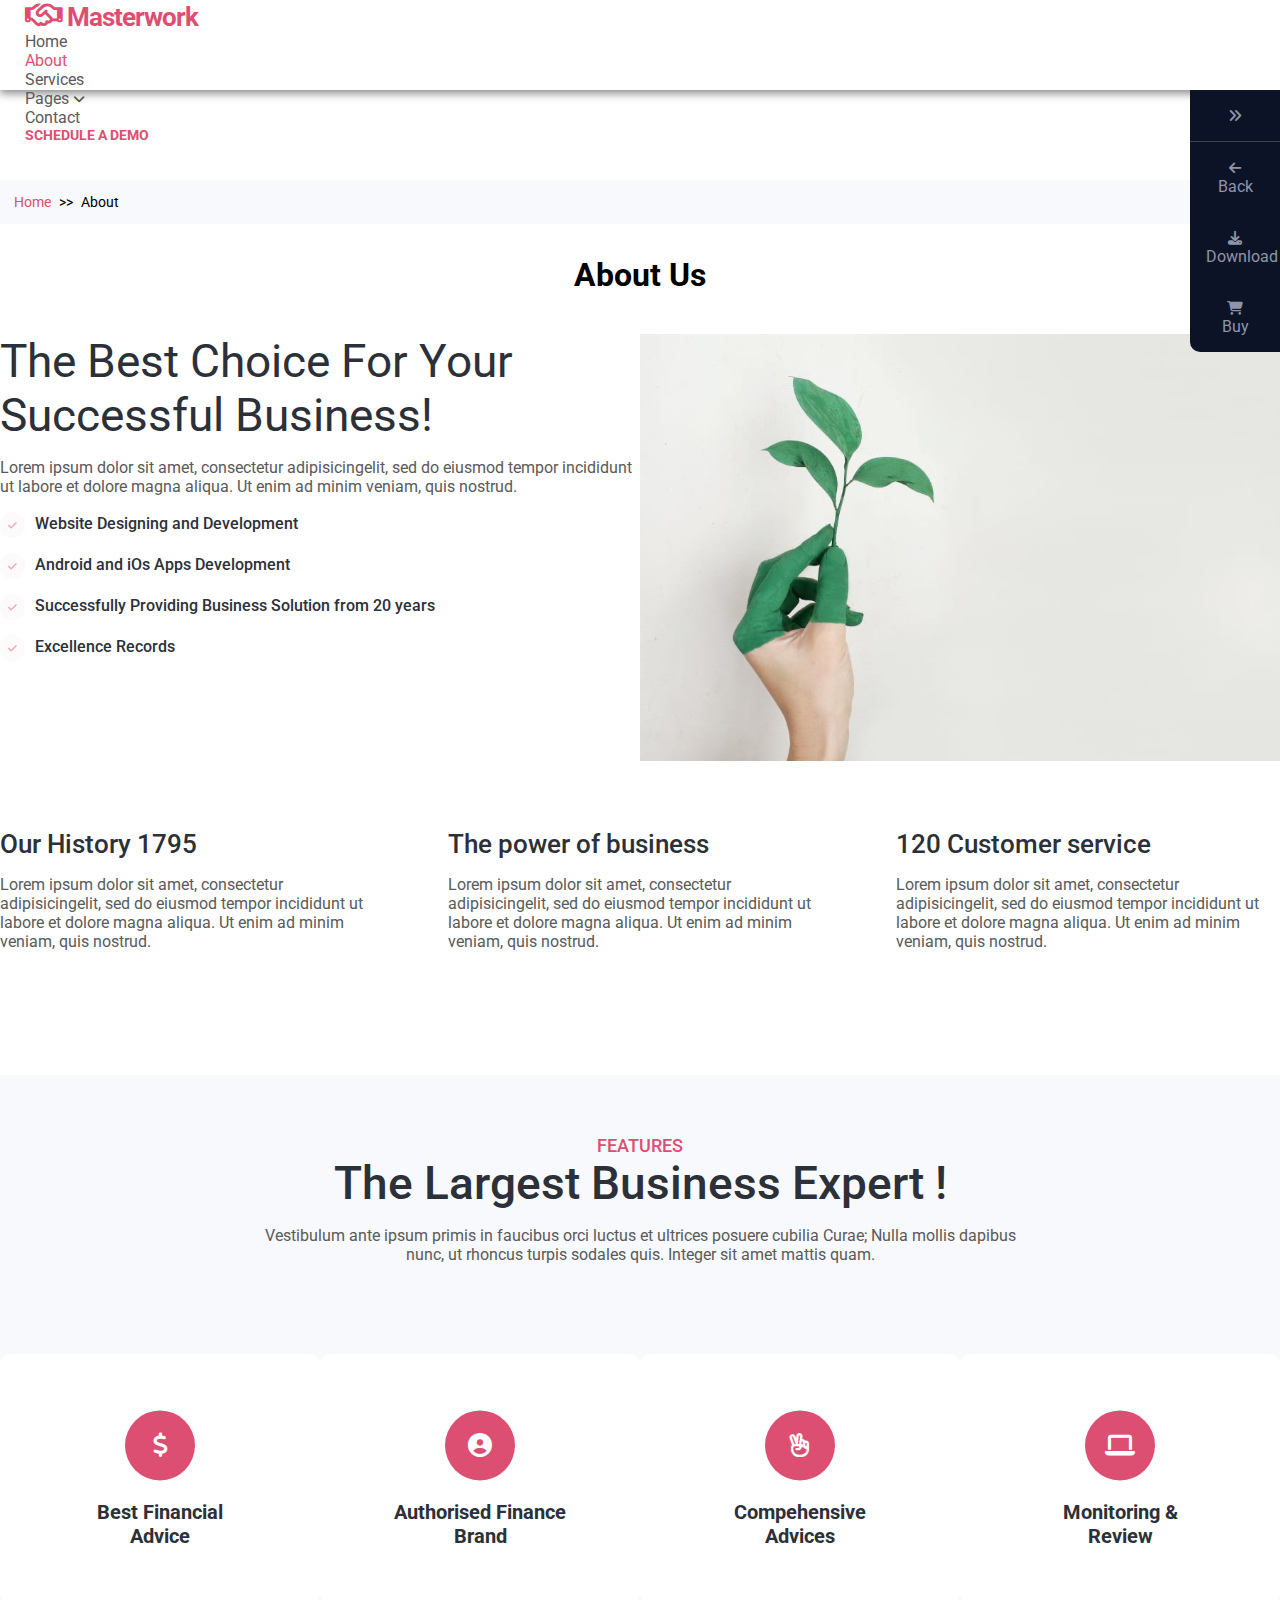
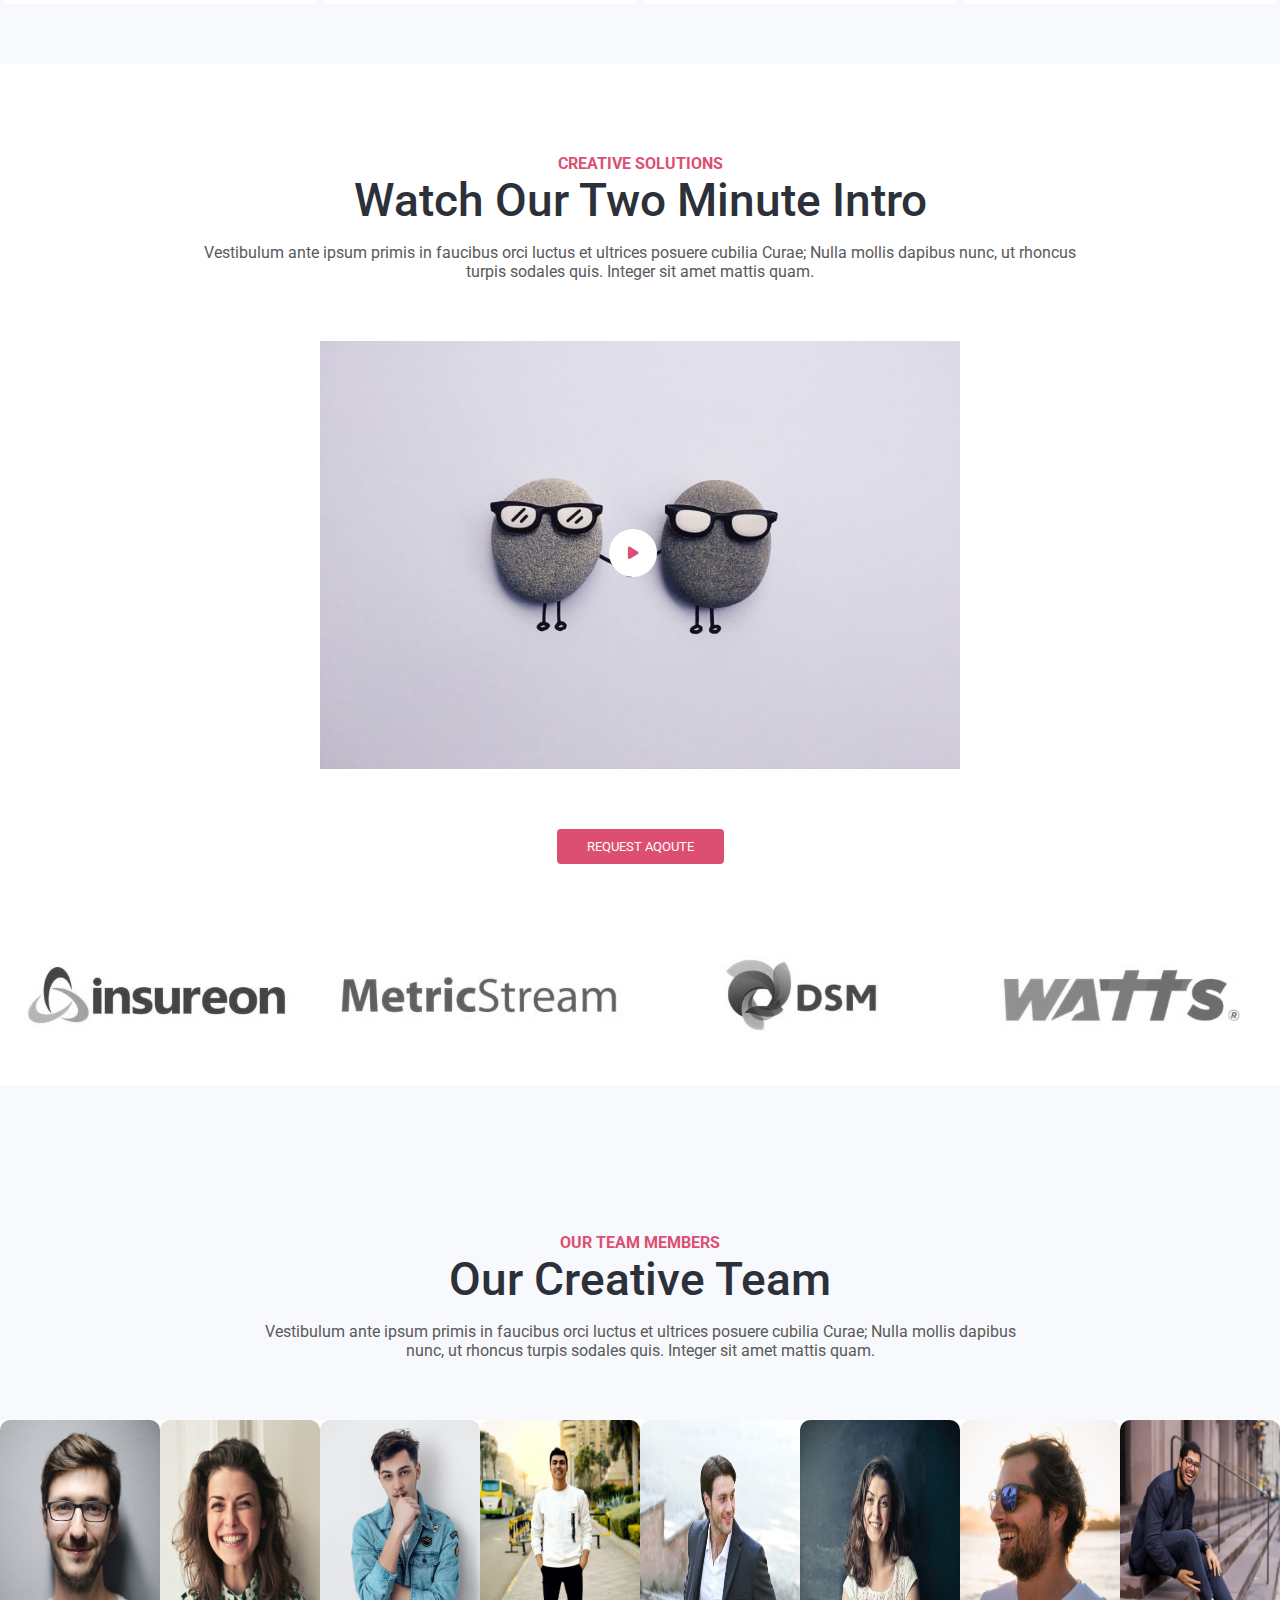
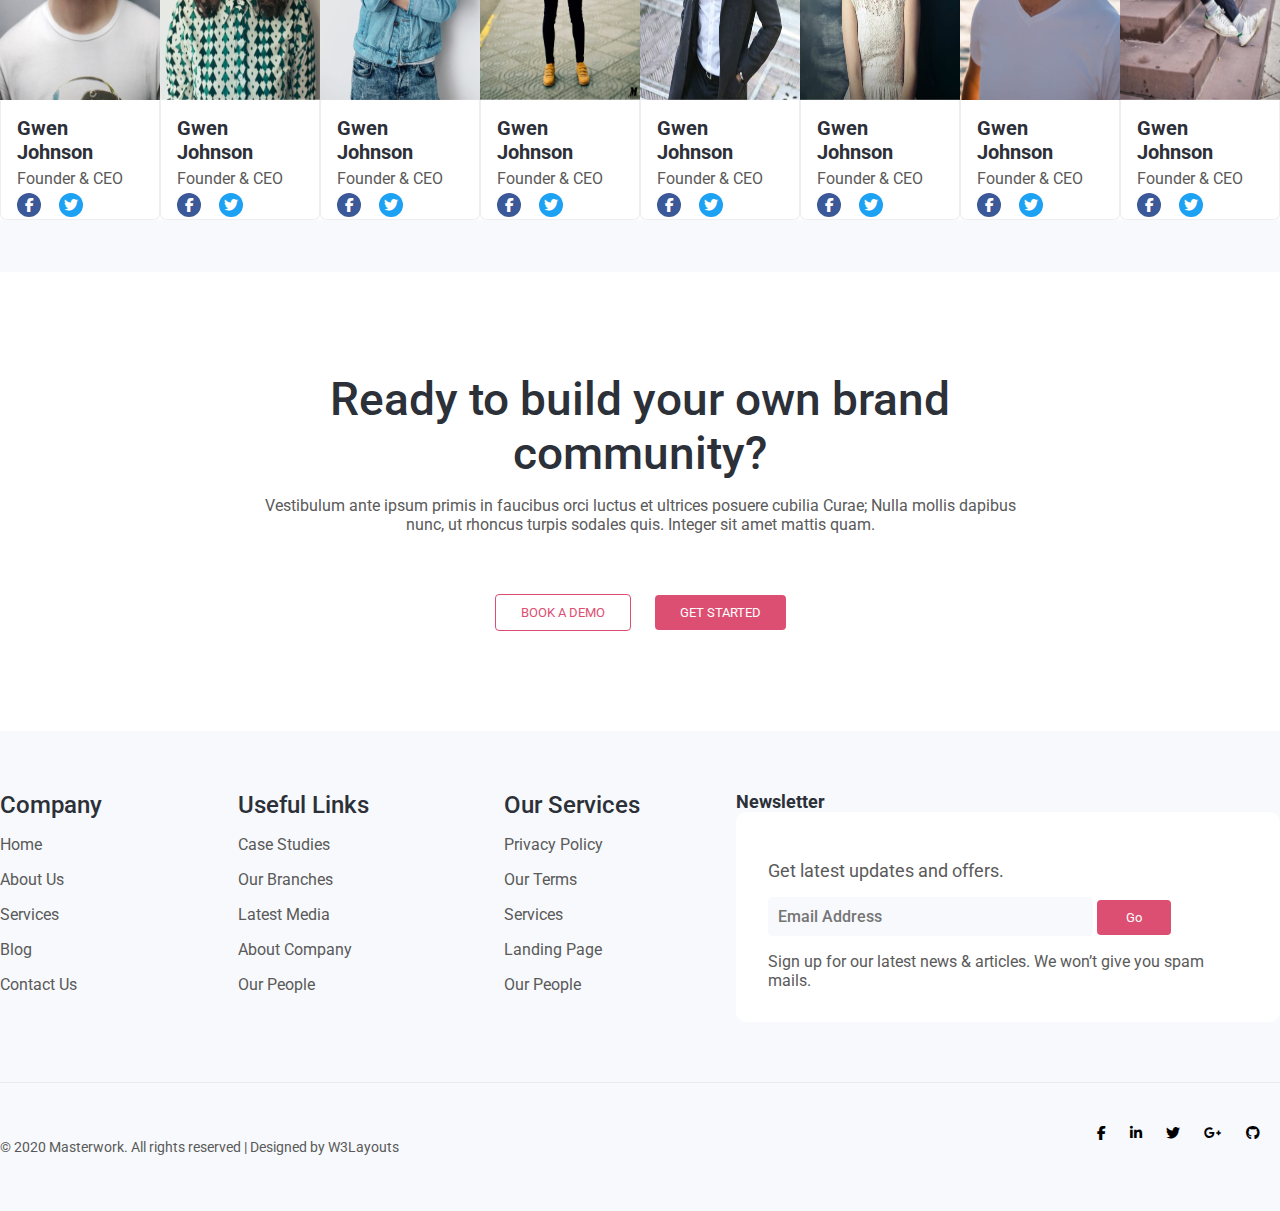
==== commit ae998e2c: "complete reponsive + modifier(header)" ====
--- a/about.html
+++ b/about.html
@@ -53,17 +53,25 @@
         <div class="container h-100">
           <div class="row h-100">
             <div class="col d-flex justify-content-between align-items-center">
-              <a href="#" class="logo">
+              <a href="index.html" class="logo">
                 <i class="fa fa-handshake"></i>
                 <span> Masterwork </span>
               </a>
               <div class="menu">
                 <ul class="d-flex justify-content-between">
-                  <li><a href="./index.html">Home</a><span></span></li>
+                  <li><a href="index.html">Home</a><span></span></li>
                   <li class="active"><a href="./about.html">About</a><span></span></li>
                   <li><a href="./services.html">Services</a> <span></span></li>
-                  <li><a href="./post.html">Blog post</a> <span></span></li>
-                  <li><a href="./singlePost.html">Single post</a> <span></span></li>
+                  <li class="position-relative li-drop-menu">
+                    <a href="#" class="menu-down">
+                      Pages
+                      <i class="fa fa-angle-down"></i>
+                    </a>
+                    <div class="drop-down">
+                      <a href="./post.html">Blog post</a>
+                      <a href="./singlePost.html">Blog single</a>
+                    </div>
+                  </li>
                   <li><a href="./contact.html">Contact</a> <span></span></li>
                   <li>
                     <a href="#"
--- a/css/style.css
+++ b/css/style.css
@@ -80,6 +80,23 @@
   color: #5a5a5a;
 }
 
+.header .container .menu ul li .menu-down {
+  display: -webkit-box;
+  display: -ms-flexbox;
+  display: flex;
+  -webkit-box-pack: justify;
+      -ms-flex-pack: justify;
+          justify-content: space-between;
+  -webkit-box-align: center;
+      -ms-flex-align: center;
+          align-items: center;
+}
+
+.header .container .menu ul li .menu-down i {
+  font-size: 12px;
+  padding-left: 4px;
+}
+
 .header .container .menu ul li span {
   width: 0px;
   background-color: #dc4f72;
@@ -102,6 +119,56 @@
   background-color: #dc4f72;
   -webkit-transition: all 0.3s;
   transition: all 0.3s;
+}
+
+.header .container .menu ul li .drop-down {
+  position: absolute;
+  background-color: #fff;
+  width: 176px;
+  height: 136px;
+  top: 0;
+  display: none;
+  -webkit-box-orient: vertical;
+  -webkit-box-direction: normal;
+      -ms-flex-direction: column;
+          flex-direction: column;
+  border-radius: 6px;
+  min-width: 11rem;
+  padding: 1rem 0 0.3rem;
+  -webkit-box-shadow: 1px 5px 7.5px rgba(196, 196, 196, 0.2);
+          box-shadow: 1px 5px 7.5px rgba(196, 196, 196, 0.2);
+  padding-top: 16px;
+  border: 1px solid rgba(0, 0, 0, 0.15);
+  top: 54px;
+  right: -67px;
+}
+
+.header .container .menu ul li .drop-down a {
+  padding: 0 24px 14px 24px;
+  color: #5a5a5a;
+}
+
+.header .container .menu ul li .drop-down::before {
+  content: "";
+  width: 14px;
+  height: 14px;
+  background: #fff;
+  border: 1px solid rgba(0, 0, 0, 0.15);
+  display: block;
+  border-right: none;
+  border-bottom: none;
+  -webkit-transform: translateX(-50%) rotateZ(45deg);
+          transform: translateX(-50%) rotateZ(45deg);
+  position: absolute;
+  top: -7px;
+  left: 49%;
+  z-index: 1001;
+}
+
+.header .container .menu ul .li-drop-menu:hover .drop-down {
+  display: -webkit-box;
+  display: -ms-flexbox;
+  display: flex;
 }
 
 .header .container .menu ul .active a {
@@ -434,23 +501,25 @@
   text-align: center;
 }
 
-.main .blog .container .row-bottom .col-4 div {
+.main .blog .container .row-bottom .col-4 .blog-div {
   -webkit-transition: 0.3s ease-in;
   transition: 0.3s ease-in;
-}
-
-.main .blog .container .row-bottom .col-4 div a {
+  border: 1px solid #eee;
+  border-radius: 6px;
+}
+
+.main .blog .container .row-bottom .col-4 .blog-div a {
   border-top-left-radius: 6px;
   border-top-right-radius: 6px;
   overflow: hidden;
 }
 
-.main .blog .container .row-bottom .col-4 div a img {
+.main .blog .container .row-bottom .col-4 .blog-div a img {
   -webkit-filter: grayscale(1);
           filter: grayscale(1);
 }
 
-.main .blog .container .row-bottom .col-4 div a .date-blog {
+.main .blog .container .row-bottom .col-4 .blog-div a .date-blog {
   font-size: 1.125rem;
   color: #fff;
   font-weight: 500;
@@ -473,11 +542,11 @@
           justify-content: center;
 }
 
-.main .blog .container .row-bottom .col-4 div .blog-info {
+.main .blog .container .row-bottom .col-4 .blog-div .blog-info {
   padding: 30px 20px;
 }
 
-.main .blog .container .row-bottom .col-4 div .blog-info span {
+.main .blog .container .row-bottom .col-4 .blog-div .blog-info span {
   margin-bottom: 15px;
   font-size: 13px;
   background: rgba(238, 97, 120, 0.2);
@@ -488,7 +557,7 @@
   border-radius: 25px;
 }
 
-.main .blog .container .row-bottom .col-4 div .blog-info h4 a {
+.main .blog .container .row-bottom .col-4 .blog-div .blog-info h4 a {
   font-size: 22px;
   line-height: 27px;
   font-weight: 500;
@@ -496,7 +565,7 @@
   text-decoration: none;
 }
 
-.main .blog .container .row-bottom .col-4 div .blog-info p {
+.main .blog .container .row-bottom .col-4 .blog-div .blog-info p {
   font-size: 1rem;
   line-height: 24.5px;
   color: #5a5a5a;
@@ -506,36 +575,14 @@
   margin-bottom: 20px;
 }
 
-.main .blog .container .row-bottom .col-4 div .blog-info .know-arrow {
+.main .blog .container .row-bottom .col-4 .blog-div .blog-info .know-arrow {
   color: #dc4f72;
   text-decoration: none;
   font-size: 1rem;
 }
 
-.main .blog .container .row-bottom .col-4 div .blog-info .know-arrow i {
+.main .blog .container .row-bottom .col-4 .blog-div .blog-info .know-arrow i {
   font-size: 12px;
-  -webkit-transition: all 0.3s ease-in;
-  transition: all 0.3s ease-in;
-}
-
-.main .blog .container .row-bottom .col-4 div:hover {
-  -webkit-box-shadow: 0 0.5rem 1rem rgba(0, 0, 0, 0.09);
-          box-shadow: 0 0.5rem 1rem rgba(0, 0, 0, 0.09);
-  -webkit-transform: translateY(-0.5rem);
-          transform: translateY(-0.5rem);
-}
-
-.main .blog .container .row-bottom .col-4 div:hover a img {
-  -webkit-filter: grayscale(0);
-          filter: grayscale(0);
-}
-
-.main .blog .container .row-bottom .col-4 div:hover .blog-info h4 a {
-  color: #dc4f72;
-}
-
-.main .blog .container .row-bottom .col-4 div:hover .blog-info .know-arrow i {
-  padding-left: 4px;
   -webkit-transition: all 0.3s ease-in;
   transition: all 0.3s ease-in;
 }
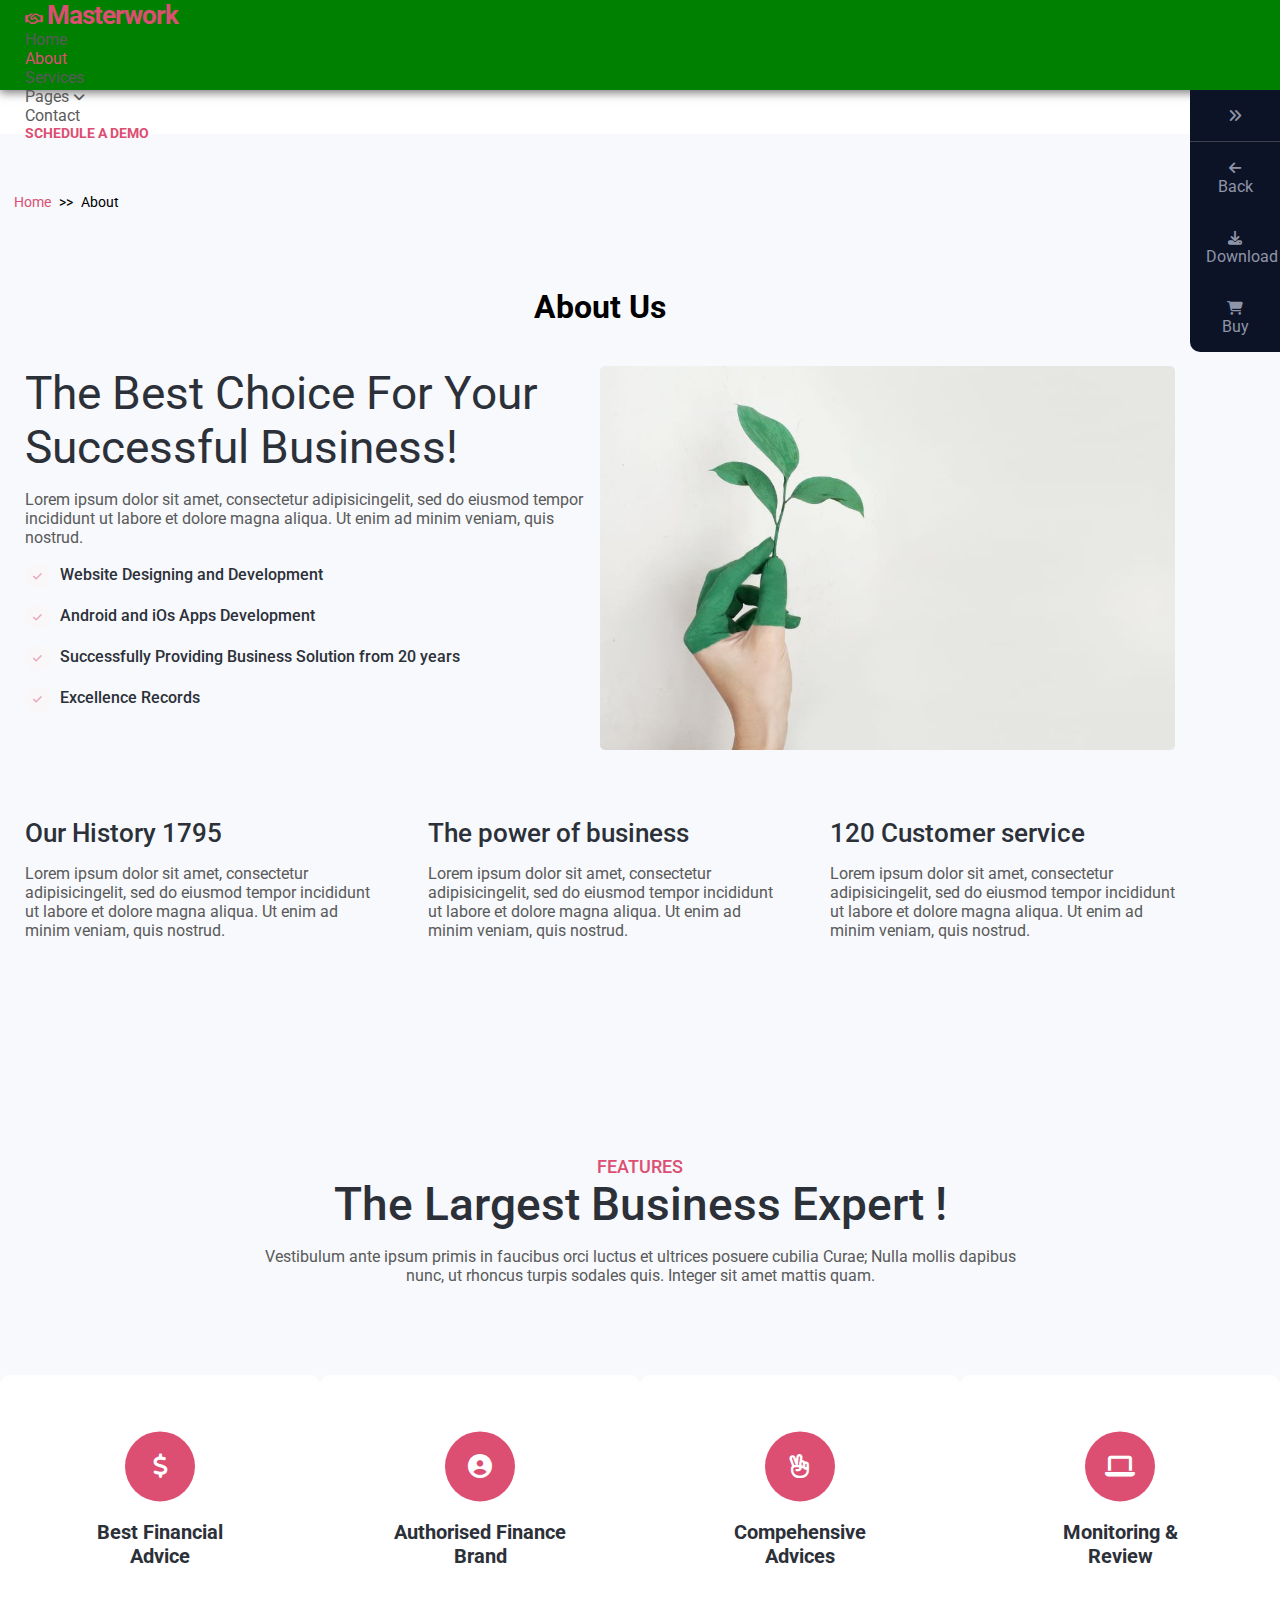
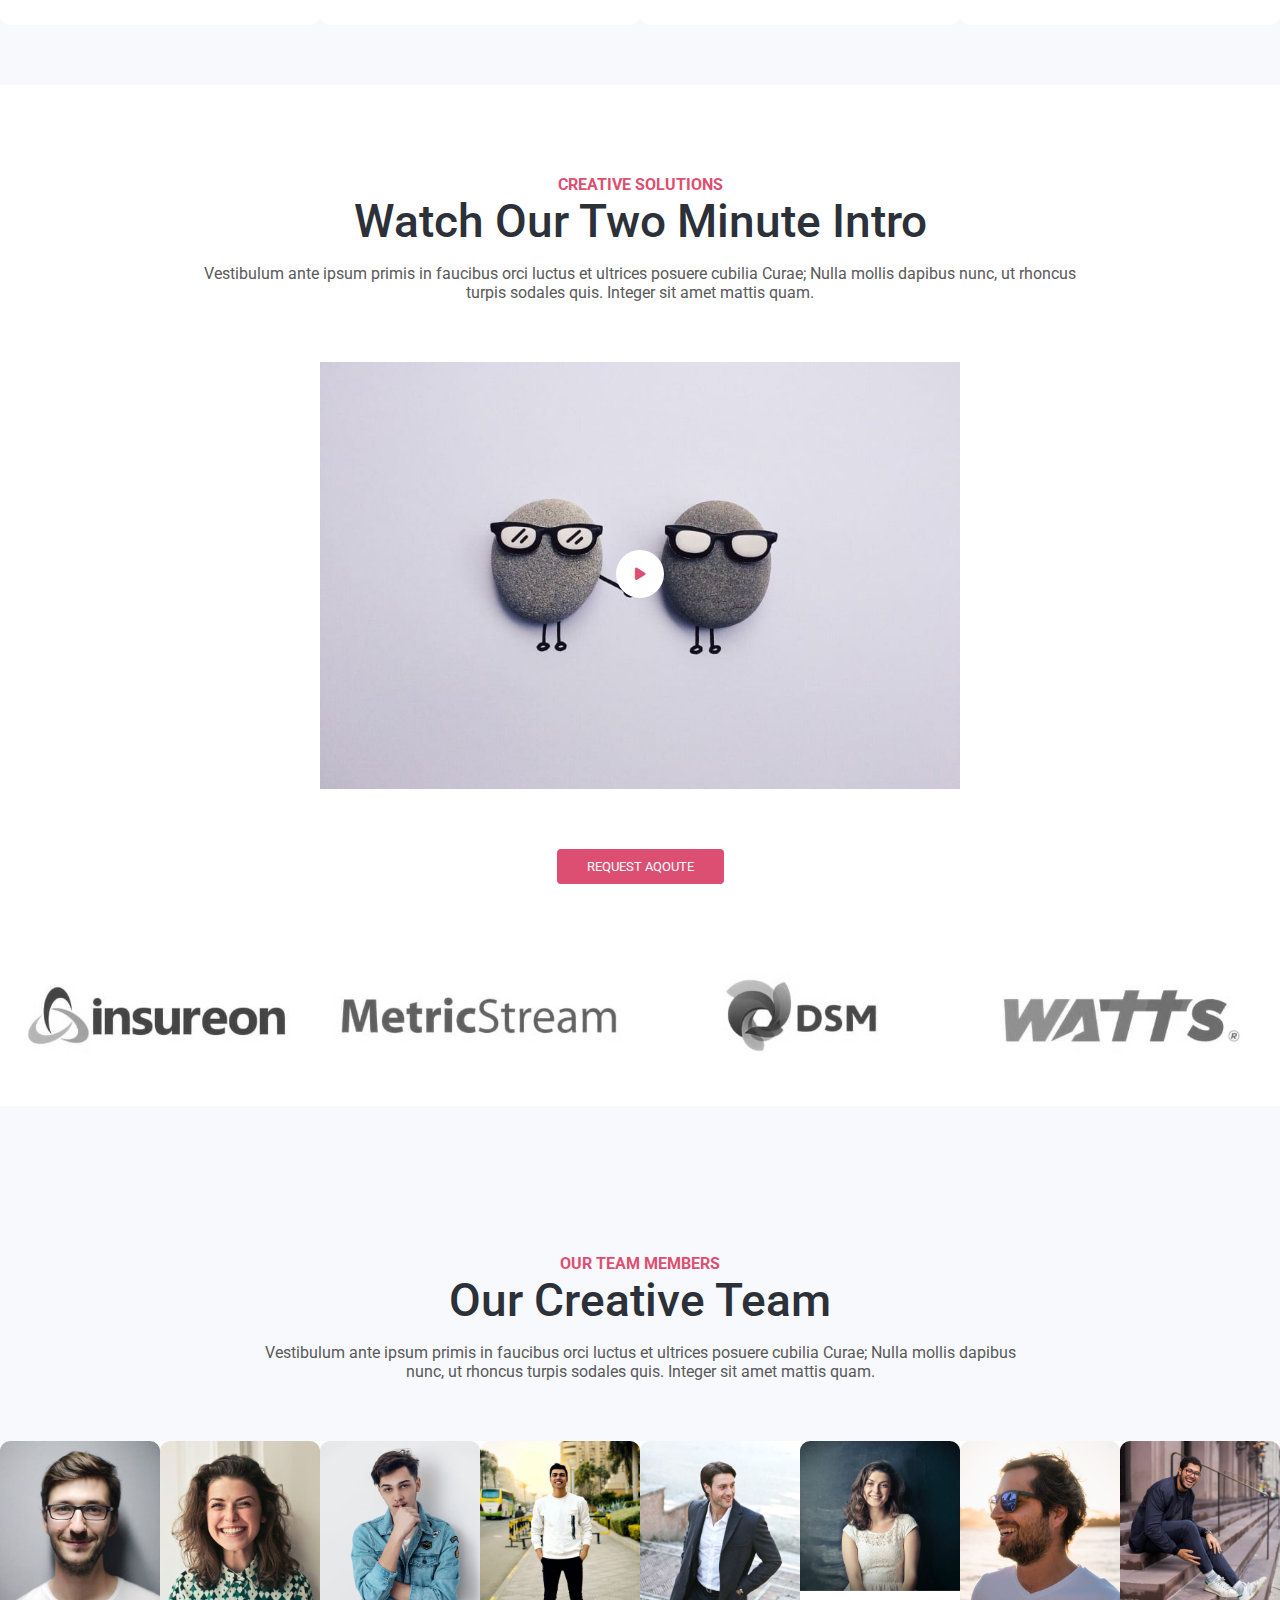
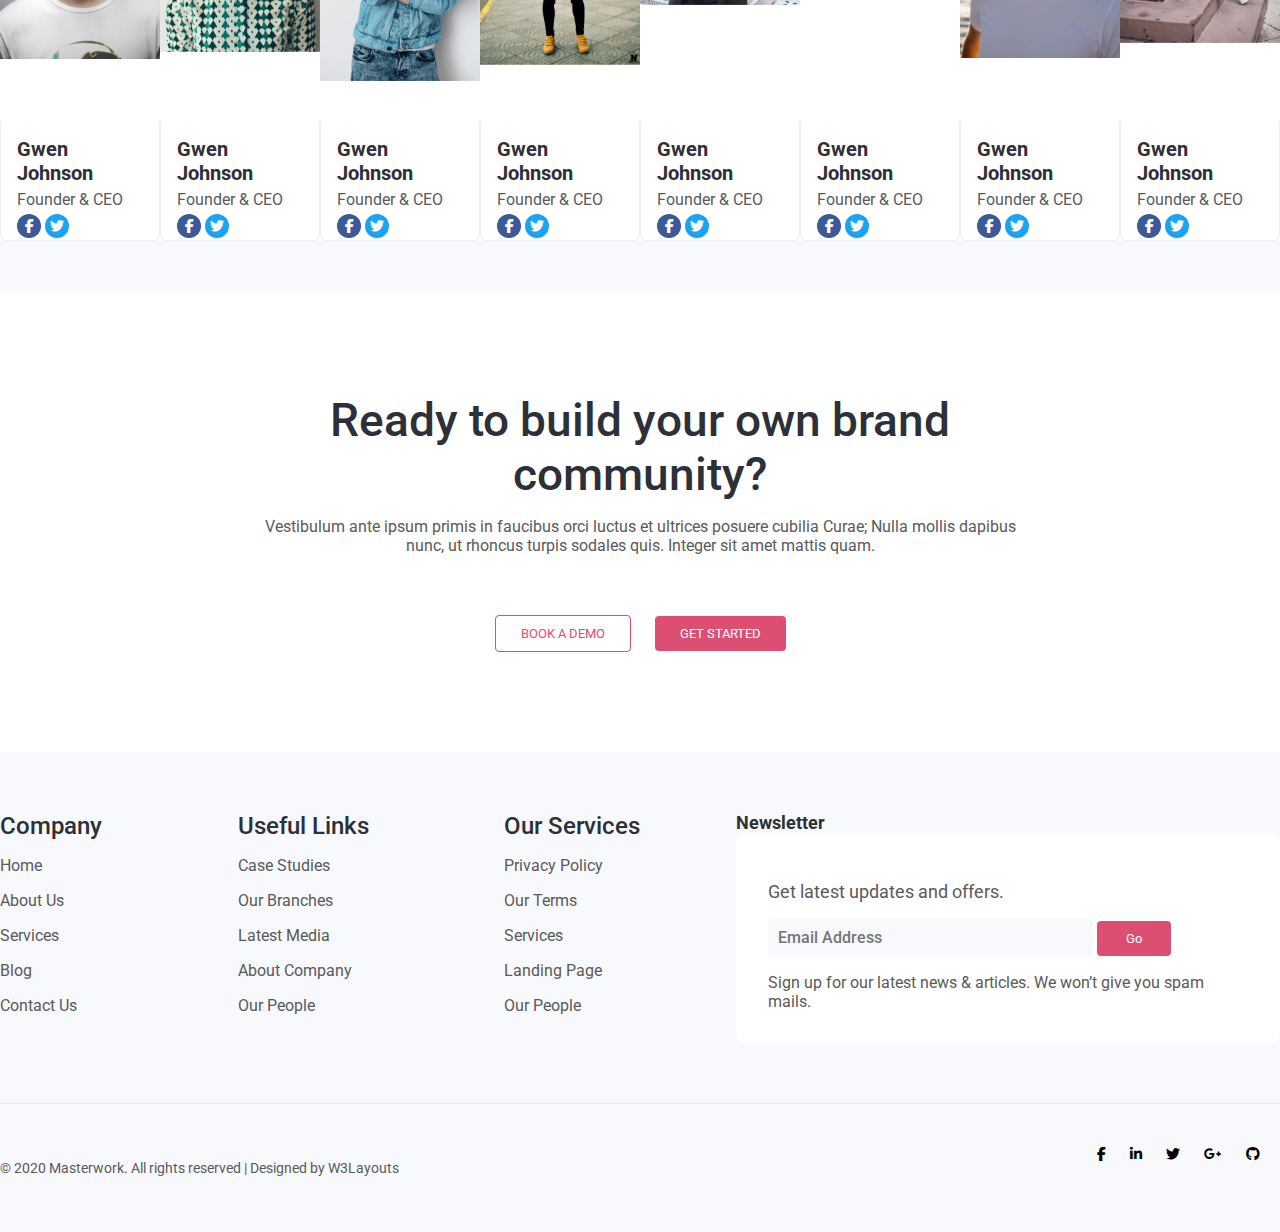
==== commit 34820184: "complete" ====
--- a/about.html
+++ b/about.html
@@ -80,9 +80,9 @@
                   </li>
                 </ul>
               </div>
-              <button class="nav-toggle">
+              <div class="menu-mobile d-none">
                 <i class="fa fa-bars"></i>
-              </button>
+              </div>
             </div>
           </div>
         </div>
--- a/css/style.css
+++ b/css/style.css
@@ -175,25 +175,24 @@
   color: #dc4f72;
 }
 
-.main {
+.execute {
   margin-top: 90px;
-  background-color: #f7f9fc;
-}
-
-.main .execute .container {
+}
+
+.execute .container {
   max-width: 1200px;
   padding: 0 25px;
   padding-top: 80px;
 }
 
-.main .execute .container .row .col h1 {
+.execute .container .row .col h1 {
   font-size: 3.125rem;
   font-weight: 500;
   color: #2c3038;
   line-height: 57.5px;
 }
 
-.main .execute .container .row .col p {
+.execute .container .row .col p {
   font-size: 1.25rem;
   color: #5a5a5a;
   font-weight: 400;
@@ -202,7 +201,7 @@
   margin-bottom: 3rem;
 }
 
-.main .execute .container .row .col a {
+.execute .container .row .col a {
   border-color: #dc4f72;
   font-size: 0.875rem;
   font-weight: 700;
@@ -213,24 +212,24 @@
   width: 156px;
 }
 
-.main .execute .container .row .col a:hover {
+.execute .container .row .col a:hover {
   color: #fff;
   background-color: #dc4f72;
   -webkit-transition: all 0.3s;
   transition: all 0.3s;
 }
 
-.main .execute .container .row .col img {
+.execute .container .row .col img {
   -webkit-transform: rotate(180deg);
           transform: rotate(180deg);
 }
 
-.main .choose {
+.choose {
   background-color: #fff;
   padding: 3rem 0;
 }
 
-.main .choose .row .col .choose__top .why {
+.choose .row .col .choose__top .why {
   font-size: 1rem;
   font-weight: 500;
   color: #dc4f72;
@@ -240,7 +239,7 @@
   margin-bottom: 5px;
 }
 
-.main .choose .row .col .choose__top h3 {
+.choose .row .col .choose__top h3 {
   color: #2c3038;
   font-size: 2.875rem;
   font-weight: 500;
@@ -250,7 +249,7 @@
   line-height: 1;
 }
 
-.main .choose .row .col .choose__top p {
+.choose .row .col .choose__top p {
   color: #5a5a5a;
   font-size: 1rem;
   font-weight: 400;
@@ -259,21 +258,21 @@
   margin: 16px auto;
 }
 
-.main .choose .row .col .choose__bottom {
+.choose .row .col .choose__bottom {
   margin-top: 2.875rem;
 }
 
-.main .choose .row .col .choose__bottom .container {
+.choose .row .col .choose__bottom .container {
   width: 1200px;
   padding: 0 25px 26px 25px;
 }
 
-.main .choose .row .col .choose__bottom .container .row .col-4 div {
+.choose .row .col .choose__bottom .container .row .col-4 div {
   background-color: #f7f9fc;
   padding: 3rem 32px;
 }
 
-.main .choose .row .col .choose__bottom .container .row .col-4 div:hover {
+.choose .row .col .choose__bottom .container .row .col-4 div:hover {
   background-color: #fff;
   border: 1px solid #eee;
   -webkit-box-shadow: 0 0.5rem 1rem rgba(0, 0, 0, 0.09);
@@ -284,62 +283,64 @@
   transition: all 0.3s ease-in;
 }
 
-.main .choose .row .col .choose__bottom .container .row .col-4 div:focus-visible {
+.choose .row .col .choose__bottom .container .row .col-4 div:focus-visible {
   outline: none;
 }
 
-.main .choose .row .col .choose__bottom .container .row .col-4 div a {
+.choose .row .col .choose__bottom .container .row .col-4 div a {
   width: 297px;
   height: 212px;
   margin: auto;
   text-align: center;
 }
 
-.main .choose .row .col .choose__bottom .container .row .col-4 div a h3 {
+.choose .row .col .choose__bottom .container .row .col-4 div a h3 {
   color: #2c3038;
   font-size: 1.625rem;
   font-weight: 500;
   margin: 1rem 0;
 }
 
-.main .choose .row .col .choose__bottom .container .row .col-4 div a p {
-  color: #5a5a5a;
-  font-size: 1rem;
-}
-
-.main .about {
+.choose .row .col .choose__bottom .container .row .col-4 div a p {
+  color: #5a5a5a;
+  font-size: 1rem;
+}
+
+.about {
   padding: 48px 0;
-}
-
-.main .about .container {
+  background-color: #F7F9FC;
+}
+
+.about .container {
   max-width: 1200px;
   padding: 16px 25px;
   margin-top: 1rem;
   margin-bottom: 1rem;
 }
 
-.main .about .container .row-top .col-6 div h1 {
+.about .container .row-top .col-6 div h1 {
   font-size: 1rem;
   font-weight: 500;
   margin-bottom: 5px;
   color: #dc4f72;
   text-transform: uppercase;
-}
-
-.main .about .container .row-top .col-6 div h3 {
+  text-align: left;
+}
+
+.about .container .row-top .col-6 div h3 {
   font-size: 35px;
   color: #2c3038;
   font-weight: 500;
   margin-bottom: 1.5rem;
 }
 
-.main .about .container .row-top .col-6 div p {
+.about .container .row-top .col-6 div p {
   font-size: 1rem;
   color: #5a5a5a;
   margin-bottom: 3.125rem;
 }
 
-.main .about .container .row-top .col-6 div a {
+.about .container .row-top .col-6 div a {
   border-color: #dc4f72;
   font-size: 0.875rem;
   font-weight: 700;
@@ -352,38 +353,38 @@
   color: #fff;
 }
 
-.main .about .container .row-top .col-6 div a:hover {
+.about .container .row-top .col-6 div a:hover {
   background-color: #d62f58;
   border-color: #cf2952;
   -webkit-transition: all 0.3s ease-in;
   transition: all 0.3s ease-in;
 }
 
-.main .about .container .row-top .col-left {
+.about .container .row-top .col-left {
   padding: 0 48px 0 15px;
 }
 
-.main .about .container .row-top .col-right {
+.about .container .row-top .col-right {
   padding: 0 15px 0 48px;
 }
 
-.main .about .container .row-top .col-right div img {
+.about .container .row-top .col-right div img {
   -webkit-transition: 0.3s ease-in-out;
   transition: 0.3s ease-in-out;
 }
 
-.main .about .container .row-top .col-right div img:hover {
+.about .container .row-top .col-right div img:hover {
   -webkit-transform: translateY(-0.5rem);
           transform: translateY(-0.5rem);
   -webkit-transition: 0.3 ease-in-out;
   transition: 0.3 ease-in-out;
 }
 
-.main .about .container .row-bottom {
+.about .container .row-bottom {
   margin-top: 89px;
 }
 
-.main .about .container .row-bottom .col-4 div {
+.about .container .row-bottom .col-4 div {
   background-color: #fff;
   padding: 2rem;
   border-radius: 6px;
@@ -395,13 +396,13 @@
   padding: 32px;
 }
 
-.main .about .container .row-bottom .col-4 div h4 {
+.about .container .row-bottom .col-4 div h4 {
   font-size: 1rem;
   font-weight: 500;
   margin: 0;
 }
 
-.main .about .container .row-bottom .col-4 div .counter {
+.about .container .row-bottom .col-4 div .counter {
   font-size: 3.125rem;
   color: #dc4f72;
   font-weight: 700;
@@ -409,11 +410,11 @@
   margin: 10px 0 15px 0;
 }
 
-.main .about .container .row-bottom .col-4 div p {
+.about .container .row-bottom .col-4 div p {
   margin: 0;
 }
 
-.main .weare {
+.weare {
   background-image: -webkit-gradient(linear, left top, right top, from(rgba(0, 0, 0, 0.7)), to(rgba(0, 0, 0, 0.33))), url(../images/bg.jpg);
   background-image: linear-gradient(to right, rgba(0, 0, 0, 0.7), rgba(0, 0, 0, 0.33)), url(../images/bg.jpg);
   background-size: cover;
@@ -423,29 +424,29 @@
   height: 480px;
 }
 
-.main .weare .container {
+.weare .container {
   max-width: 1200px;
   padding: 32px 25px;
 }
 
-.main .weare .container .row {
+.weare .container .row {
   padding-top: 40px;
 }
 
-.main .weare .container .row .col-6 h2 {
+.weare .container .row .col-6 h2 {
   color: #fff;
   font-size: 1.875rem;
   font-weight: 500;
 }
 
-.main .weare .container .row .col-6 p {
+.weare .container .row .col-6 p {
   font-size: 1rem;
   line-height: 24.5px;
   color: #eee;
   margin: 24px 0 48px 0;
 }
 
-.main .weare .container .row .col-6 a {
+.weare .container .row .col-6 a {
   width: 145px;
   height: 54px;
   color: #5a5a5a;
@@ -456,7 +457,7 @@
   font-weight: 500;
 }
 
-.main .weare .container .row .col-6 a:hover {
+.weare .container .row .col-6 a:hover {
   color: #212529;
   background-color: #e2e6ea;
   border-color: #dae0e5;
@@ -464,17 +465,17 @@
   transition: all 0.5s ease-in;
 }
 
-.main .blog {
+.blog {
   padding: 48px 0;
   background-color: #fff;
 }
 
-.main .blog .container {
+.blog .container {
   max-width: 1200px;
   padding: 16px 25px;
 }
 
-.main .blog .container .row-top .col div h6 {
+.blog .container .row-top .col div h6 {
   font-size: 1rem;
   font-weight: 500;
   color: #dc4f72;
@@ -484,7 +485,7 @@
   text-align: center;
 }
 
-.main .blog .container .row-top .col div h3 {
+.blog .container .row-top .col div h3 {
   color: #2c3038;
   font-size: 3.125rem;
   line-height: 1;
@@ -492,7 +493,7 @@
   text-align: center;
 }
 
-.main .blog .container .row-top .col div p {
+.blog .container .row-top .col div p {
   margin: 16px auto;
   color: #5a5a5a;
   font-size: 1rem;
@@ -501,25 +502,29 @@
   text-align: center;
 }
 
-.main .blog .container .row-bottom .col-4 .blog-div {
+.blog .container .row-bottom {
+  margin-top: 45px;
+}
+
+.blog .container .row-bottom .col-4 .blog-div {
   -webkit-transition: 0.3s ease-in;
   transition: 0.3s ease-in;
   border: 1px solid #eee;
   border-radius: 6px;
 }
 
-.main .blog .container .row-bottom .col-4 .blog-div a {
+.blog .container .row-bottom .col-4 .blog-div a {
   border-top-left-radius: 6px;
   border-top-right-radius: 6px;
   overflow: hidden;
 }
 
-.main .blog .container .row-bottom .col-4 .blog-div a img {
+.blog .container .row-bottom .col-4 .blog-div a img {
   -webkit-filter: grayscale(1);
           filter: grayscale(1);
 }
 
-.main .blog .container .row-bottom .col-4 .blog-div a .date-blog {
+.blog .container .row-bottom .col-4 .blog-div a .date-blog {
   font-size: 1.125rem;
   color: #fff;
   font-weight: 500;
@@ -542,11 +547,11 @@
           justify-content: center;
 }
 
-.main .blog .container .row-bottom .col-4 .blog-div .blog-info {
+.blog .container .row-bottom .col-4 .blog-div .blog-info {
   padding: 30px 20px;
 }
 
-.main .blog .container .row-bottom .col-4 .blog-div .blog-info span {
+.blog .container .row-bottom .col-4 .blog-div .blog-info span {
   margin-bottom: 15px;
   font-size: 13px;
   background: rgba(238, 97, 120, 0.2);
@@ -557,7 +562,7 @@
   border-radius: 25px;
 }
 
-.main .blog .container .row-bottom .col-4 .blog-div .blog-info h4 a {
+.blog .container .row-bottom .col-4 .blog-div .blog-info h4 a {
   font-size: 22px;
   line-height: 27px;
   font-weight: 500;
@@ -565,7 +570,7 @@
   text-decoration: none;
 }
 
-.main .blog .container .row-bottom .col-4 .blog-div .blog-info p {
+.blog .container .row-bottom .col-4 .blog-div .blog-info p {
   font-size: 1rem;
   line-height: 24.5px;
   color: #5a5a5a;
@@ -575,29 +580,51 @@
   margin-bottom: 20px;
 }
 
-.main .blog .container .row-bottom .col-4 .blog-div .blog-info .know-arrow {
+.blog .container .row-bottom .col-4 .blog-div .blog-info .know-arrow {
   color: #dc4f72;
   text-decoration: none;
   font-size: 1rem;
 }
 
-.main .blog .container .row-bottom .col-4 .blog-div .blog-info .know-arrow i {
+.blog .container .row-bottom .col-4 .blog-div .blog-info .know-arrow i {
   font-size: 12px;
   -webkit-transition: all 0.3s ease-in;
   transition: all 0.3s ease-in;
 }
 
-.main .general {
+.blog .container .row-bottom .col-4 .blog-div:hover {
+  -webkit-box-shadow: 0 0.5rem 1rem rgba(0, 0, 0, 0.09);
+          box-shadow: 0 0.5rem 1rem rgba(0, 0, 0, 0.09);
+  -webkit-transform: translateY(-0.5rem);
+          transform: translateY(-0.5rem);
+}
+
+.blog .container .row-bottom .col-4 .blog-div:hover a img {
+  -webkit-filter: grayscale(0);
+          filter: grayscale(0);
+}
+
+.blog .container .row-bottom .col-4 .blog-div:hover .blog-info h4 a {
+  color: #dc4f72;
+}
+
+.blog .container .row-bottom .col-4 .blog-div:hover .blog-info .know-arrow i {
+  padding-left: 4px;
+  -webkit-transition: all 0.3s ease-in;
+  transition: all 0.3s ease-in;
+}
+
+.general {
   background-color: #f7f9fc;
   padding: 48px 0;
 }
 
-.main .general .container {
+.general .container {
   max-width: 1200px;
   padding: 48px 25px;
 }
 
-.main .general .container .row-top .header-general h6 {
+.general .container .row-top .header-general h6 {
   font-size: 1rem;
   line-height: 20px;
   text-align: center;
@@ -607,7 +634,7 @@
   margin-bottom: 5px;
 }
 
-.main .general .container .row-top .header-general h3 {
+.general .container .row-top .header-general h3 {
   font-size: 46px;
   color: #2c3038;
   line-height: 1;
@@ -615,7 +642,7 @@
   text-align: center;
 }
 
-.main .general .container .row-top .header-general p {
+.general .container .row-top .header-general p {
   color: #5a5a5a;
   font-size: 1rem;
   line-height: 22.5px;
@@ -625,16 +652,16 @@
   margin: 16px auto;
 }
 
-.main .general .container .row-bottom .col-5 {
+.general .container .row-bottom .col-5 {
   padding: 0 25px;
   margin-top: 48px;
 }
 
-.main .general .container .row-bottom .col-5 div {
+.general .container .row-bottom .col-5 div {
   height: 492px;
 }
 
-.main .general .container .row-bottom .col-5 div img {
+.general .container .row-bottom .col-5 div img {
   height: 100%;
   -webkit-transition: all 0.3s ease-in;
   transition: all 0.3s ease-in;
@@ -642,25 +669,25 @@
      object-fit: cover;
 }
 
-.main .general .container .row-bottom .col-5 div img:hover {
+.general .container .row-bottom .col-5 div img:hover {
   -webkit-transform: translateY(-0.5rem);
           transform: translateY(-0.5rem);
   -webkit-transition: all 0.3s ease-in;
   transition: all 0.3s ease-in;
 }
 
-.main .general .container .row-bottom .col-7 {
+.general .container .row-bottom .col-7 {
   padding: 0 15px 0 45px;
   margin-top: 48px;
 }
 
-.main .general .container .row-bottom .col-7 div ul {
+.general .container .row-bottom .col-7 div ul {
   list-style-type: none;
   padding: 0;
   margin: 0;
 }
 
-.main .general .container .row-bottom .col-7 div ul li {
+.general .container .row-bottom .col-7 div ul li {
   width: 623px;
   height: 70px;
   background-color: #fff;
@@ -680,17 +707,17 @@
   cursor: pointer;
 }
 
-.main .complete {
+.complete {
   background-color: #fff;
   padding: 3rem 0;
 }
 
-.main .complete .container {
+.complete .container {
   max-width: 1200px;
   padding: 16px 25px;
 }
 
-.main .complete .container .row-top .header-complete h6 {
+.complete .container .row-top .header-complete h6 {
   font-size: 1rem;
   line-height: 20px;
   text-align: center;
@@ -700,7 +727,7 @@
   margin-bottom: 5px;
 }
 
-.main .complete .container .row-top .header-complete h3 {
+.complete .container .row-top .header-complete h3 {
   font-size: 46px;
   color: #2c3038;
   line-height: 1;
@@ -708,7 +735,7 @@
   text-align: center;
 }
 
-.main .complete .container .row-top .header-complete p {
+.complete .container .row-top .header-complete p {
   color: #5a5a5a;
   font-size: 1rem;
   line-height: 22.5px;
@@ -718,15 +745,15 @@
   margin: 16px auto;
 }
 
-.main .complete .container .row-bottom {
+.complete .container .row-bottom {
   max-width: 1180px;
 }
 
-.main .complete .container .row-bottom .col-10 {
+.complete .container .row-bottom .col-10 {
   padding: 0 15px;
 }
 
-.main .complete .container .row-bottom .col-10 ul li {
+.complete .container .row-bottom .col-10 ul li {
   width: 316px;
   height: 66px;
   display: -webkit-box;
@@ -738,35 +765,35 @@
   -webkit-box-align: center;
       -ms-flex-align: center;
           align-items: center;
-  border-bottom: 3px solid #c1c1c1;
-}
-
-.main .complete .container .row-bottom .col-10 ul li button {
+  border-bottom: 3px solid #eee;
+}
+
+.complete .container .row-bottom .col-10 ul li button {
   border: none;
   font-size: 22px;
   font-weight: 500;
   color: #4e5b61;
 }
 
-.main .complete .container .row-bottom .col-10 ul li:focus-within {
+.complete .container .row-bottom .col-10 ul li:focus-within {
   cursor: pointer;
   border-bottom: 3px solid #dc4f72;
 }
 
-.main .complete .container .row-bottom .col-10 ul li:focus-within button {
-  color: #dc4f72;
-}
-
-.main .complete .container .row-bottom .col-10 .tab-project .tab-pane .row {
-  padding: 15px;
+.complete .container .row-bottom .col-10 ul li:focus-within button {
+  color: #dc4f72;
+}
+
+.complete .container .row-bottom .col-10 .tab-project .tab-pane .row {
+  padding: 15px 0;
   margin: 20px 0;
 }
 
-.main .complete .container .row-bottom .col-10 .tab-project .tab-pane .row .col-md-6 {
+.complete .container .row-bottom .col-10 .tab-project .tab-pane .row .col-md-6 {
   padding: 0 15px;
 }
 
-.main .complete .container .row-bottom .col-10 .tab-project .tab-pane .row .col-md-6 div h3 {
+.complete .container .row-bottom .col-10 .tab-project .tab-pane .row .col-md-6 div h3 {
   color: #2c3038;
   margin-bottom: 1rem;
   font-size: 1.875rem;
@@ -774,7 +801,7 @@
   font-weight: 500;
 }
 
-.main .complete .container .row-bottom .col-10 .tab-project .tab-pane .row .col-md-6 div a {
+.complete .container .row-bottom .col-10 .tab-project .tab-pane .row .col-md-6 div a {
   border-color: #dc4f72;
   font-size: 0.875rem;
   font-weight: 700;
@@ -793,31 +820,31 @@
   margin-top: 1.5rem;
 }
 
-.main .complete .container .row-bottom .col-10 .tab-project .tab-pane .row .col-md-6 div a:hover {
+.complete .container .row-bottom .col-10 .tab-project .tab-pane .row .col-md-6 div a:hover {
   color: #fff;
   background-color: #dc4f72;
   -webkit-transition: all 0.3s;
   transition: all 0.3s;
 }
 
-.main .complete .container .row-bottom .col-10 .tab-project .tab-pane .row .col-md-6 div p {
-  color: #5a5a5a;
-}
-
-.main .complete .container .row-bottom .col-10 .tab-project .tab-pane .row .col-md-6 div img {
+.complete .container .row-bottom .col-10 .tab-project .tab-pane .row .col-md-6 div p {
+  color: #5a5a5a;
+}
+
+.complete .container .row-bottom .col-10 .tab-project .tab-pane .row .col-md-6 div img {
   border-radius: 6px;
   -webkit-transition: all 0.3s ease-in;
   transition: all 0.3s ease-in;
 }
 
-.main .complete .container .row-bottom .col-10 .tab-project .tab-pane .row .col-md-6 div img:hover {
+.complete .container .row-bottom .col-10 .tab-project .tab-pane .row .col-md-6 div img:hover {
   -webkit-transform: translateY(-0.5rem);
           transform: translateY(-0.5rem);
   -webkit-transition: all 0.3s ease-in;
   transition: all 0.3s ease-in;
 }
 
-.main .client {
+.client {
   background-image: -webkit-gradient(linear, left top, right top, from(rgba(247, 249, 252, 0.77)), to(rgba(247, 249, 252, 0.77))), url(../images/b2.jpg);
   background-image: linear-gradient(to right, rgba(247, 249, 252, 0.77), rgba(247, 249, 252, 0.77)), url(../images/b2.jpg);
   background-position: center center;
@@ -826,12 +853,13 @@
   background-attachment: fixed;
 }
 
-.main .client .container {
+.client .container {
   max-width: 1200px;
   padding: 48px 25px;
-}
-
-.main .client .container .row .title-client h6 {
+  padding-top: 31px;
+}
+
+.client .container .row .title-client h6 {
   font-size: 1rem;
   line-height: 20px;
   text-align: center;
@@ -840,9 +868,10 @@
   text-transform: uppercase;
   margin-bottom: 5px;
   margin-bottom: 5px;
-}
-
-.main .client .container .row .title-client h3 {
+  margin-top: 33px;
+}
+
+.client .container .row .title-client h3 {
   font-size: 46px;
   color: #2c3038;
   line-height: 1;
@@ -850,7 +879,7 @@
   text-align: center;
 }
 
-.main .client .container .row .title-client p {
+.client .container .row .title-client p {
   color: #5a5a5a;
   font-size: 1rem;
   line-height: 22.5px;
@@ -860,11 +889,7 @@
   margin: 16px auto;
 }
 
-.main .client .container .row .col div .container .row .col-6 {
-  padding: 0 8px;
-}
-
-.main .client .container .row .col div .container .row .col-6 .wrapper {
+.client .container .row .col div .container .client-owl .wrapper {
   padding: 32px;
   background-color: #fff;
   -webkit-box-pack: justify;
@@ -873,7 +898,7 @@
   width: 546px;
 }
 
-.main .client .container .row .col div .container .row .col-6 .wrapper .avatar-cricle {
+.client .container .row .col div .container .client-owl .wrapper .avatar-cricle {
   width: 100px;
   height: 100px;
   overflow: hidden;
@@ -881,7 +906,7 @@
   border-radius: 50%;
 }
 
-.main .client .container .row .col div .container .row .col-6 .wrapper .content p {
+.client .container .row .col div .container .client-owl .wrapper .content p {
   font-size: 1.125rem;
   line-height: 26px;
   color: #5a5a5a;
@@ -889,32 +914,32 @@
   width: 332px;
 }
 
-.main .client .container .row .col div .container .row .col-6 .wrapper .content .avatar-name {
+.client .container .row .col div .container .client-owl .wrapper .content .avatar-name {
   margin-top: 1.5rem;
 }
 
-.main .client .container .row .col div .container .row .col-6 .wrapper .content .avatar-name h4 {
+.client .container .row .col div .container .client-owl .wrapper .content .avatar-name h4 {
   font-size: 1.125rem;
   font-weight: 500;
   color: #dc4f72;
   margin: 0;
 }
 
-.main .client .container .row .col div .container .row .col-6 .wrapper .content .avatar-name p {
+.client .container .row .col div .container .client-owl .wrapper .content .avatar-name p {
   font-size: 13px;
   color: #5a5a5a;
 }
 
-.main .ready {
+.ready {
   padding: 48px 0;
   background-color: #fff;
 }
 
-.main .ready .container {
+.ready .container {
   padding: 16px 25px;
 }
 
-.main .ready .container .row .col div h3 {
+.ready .container .row .col div h3 {
   color: #2c3038;
   font-size: 46px;
   line-height: 1;
@@ -924,7 +949,7 @@
   margin: auto;
 }
 
-.main .ready .container .row .col div p {
+.ready .container .row .col div p {
   color: #5a5a5a;
   font-size: 0.875rem;
   line-height: 22, 5px;
@@ -933,7 +958,7 @@
   margin: 16px auto;
 }
 
-.main .ready .container .row .col div .buttons-ready {
+.ready .container .row .col div .buttons-ready {
   margin-top: 48px;
   display: -webkit-box;
   display: -ms-flexbox;
@@ -943,7 +968,7 @@
           justify-content: center;
 }
 
-.main .ready .container .row .col div .buttons-ready a {
+.ready .container .row .col div .buttons-ready a {
   border-color: #dc4f72;
   font-size: 0.875rem;
   font-weight: 700;
@@ -963,157 +988,484 @@
   margin: 0 8px;
 }
 
-.main .ready .container .row .col div .buttons-ready a:hover {
+.ready .container .row .col div .buttons-ready a:hover {
   color: #fff;
   background-color: #dc4f72;
   -webkit-transition: all 0.3s;
   transition: all 0.3s;
 }
 
-.main .ready .container .row .col div .buttons-ready .ready-btn--active {
+.ready .container .row .col div .buttons-ready .ready-btn--active {
   background-color: #dc4f72;
   color: #fff;
 }
 
-.main .ready .container .row .col div .buttons-ready .ready-btn--active:hover {
+.ready .container .row .col div .buttons-ready .ready-btn--active:hover {
   color: #fff;
   background-color: #d62f58;
   border-color: #cf2952;
 }
 
-.main .footer-home {
+.footer-home {
+  padding: 48px 0;
   background-color: #f7f9fc;
 }
 
-.main .footer-home .footer__up {
-  padding: 3.75rem 0;
-  border-bottom: 1px solid #eaeaea;
-  display: -webkit-box;
-  display: -ms-flexbox;
-  display: flex;
+.footer-home .container {
+  max-width: 1200px;
+  padding: 0 25px;
+}
+
+.footer-home .container .footer__up .footer__col-left .footer__up-item1 h3 {
+  font-size: 20px;
+  line-height: 25px;
+  color: #2c3038;
+  margin-bottom: 30px;
+  font-weight: 500;
+}
+
+.footer-home .container .footer__up .footer__col-left .footer__up-item1 p {
+  color: #656f7b;
+  font-weight: normal;
+  font-size: 15px;
+  line-height: 25px;
+  padding: 0;
+  margin: 10px 0;
+}
+
+.footer-home .container .footer__up .footer__col-left .footer__up-item1 p:hover {
+  opacity: 0.8;
+  color: #dc4f72;
+  cursor: pointer;
+}
+
+.footer-home .container .footer__up .footer__col-right .footer__up-item2 h3 {
+  font-size: 20px;
+  line-height: 25px;
+  color: #2c3038;
+  margin-bottom: 30px;
+  font-weight: 500;
+}
+
+.footer-home .container .footer__up .footer__col-right .footer__up-item2 .footer__up-email {
+  max-width: 527px;
+  height: 226px;
+  background-color: #fff;
+  padding: 32px;
+}
+
+.footer-home .container .footer__up .footer__col-right .footer__up-item2 .footer__up-email h4 {
+  font-size: 18px;
+  line-height: 25px;
+  color: #2c3038;
+  margin-bottom: 30px;
+  font-weight: 400;
+}
+
+.footer-home .container .footer__up .footer__col-right .footer__up-item2 .footer__up-email form {
+  max-width: 463px;
+  height: 48px;
+  display: -webkit-box;
+  display: -ms-flexbox;
+  display: flex;
+  margin-bottom: 15px;
   -webkit-box-pack: justify;
       -ms-flex-pack: justify;
           justify-content: space-between;
 }
 
-.main .footer-home .footer__up .footer__up-item1 {
-  -webkit-box-flex: 1;
-      -ms-flex: 1;
-          flex: 1;
-}
-
-.main .footer-home .footer__up .footer__up-item1 h1 {
-  font-size: 1.125rem;
-  color: #2c3038;
-  font-weight: 700 !important;
-  text-align: left;
-}
-
-.main .footer-home .footer__up .footer__up-item1 span {
-  font-size: 0.875rem;
-  display: block;
-  color: #5a5a5a;
-  margin: 1rem 0;
-  width: 100%;
-  text-align: left;
-  -webkit-transition: all 0.4s;
-  transition: all 0.4s;
+.footer-home .container .footer__up .footer__col-right .footer__up-item2 .footer__up-email form input {
+  background: #f7f9fc;
+  border: none;
+  padding: 12px 20px;
+  font-size: 16px;
+  outline: none;
+  width: 78%;
+  color: #2c3038;
+  font-weight: 600;
+  border-radius: 6px;
+}
+
+.footer-home .container .footer__up .footer__col-right .footer__up-item2 .footer__up-email form button {
+  text-align: center;
+  background: #dc4f72;
+  border: none;
+  outline: none;
+  font-size: 16px;
+  font-weight: 600;
+  padding: 12px 20px;
   cursor: pointer;
-}
-
-.main .footer-home .footer__up .footer__up-item1 span:hover {
-  color: #dc4f72;
-}
-
-.main .footer-home .footer__up .footer__up-item2 {
-  margin-left: 6rem;
-  -webkit-box-flex: 3;
-      -ms-flex: 3;
-          flex: 3;
-}
-
-.main .footer-home .footer__up .footer__up-item2 h1 {
-  font-size: 1.125rem;
-  color: #2c3038;
-  font-weight: 700 !important;
-  text-align: center;
-}
-
-.main .footer-home .footer__up .footer__up-item2 .footer__up-email {
-  padding: 2rem;
-  border-radius: 0.625rem;
-  background-color: #fff;
-  display: -webkit-box;
-  display: -ms-flexbox;
-  display: flex;
-  -webkit-box-orient: vertical;
-  -webkit-box-direction: normal;
-      -ms-flex-direction: column;
-          flex-direction: column;
-  -ms-flex-pack: distribute;
-      justify-content: space-around;
-}
-
-.main .footer-home .footer__up .footer__up-item2 .footer__up-email input {
-  padding: 0.625rem 7rem 0.625rem 0.625rem;
-  font-size: 0.875rem;
-  border-radius: 5px;
-  border: none;
-  background-color: #f7f9fc;
-  outline: none;
-}
-
-.main .footer-home .footer__up .footer__up-item2 .footer__up-email a button {
-  text-align: center;
-  display: inline-block;
-  padding: 0.625rem 1.875rem;
-  border-radius: 0.25rem;
-  background-color: #dc4f72;
-  border: none;
+  width: 20%;
   color: #fff;
-  -webkit-transition: all 0.4s;
-  transition: all 0.4s;
-  display: inline;
-}
-
-.main .footer-home .footer__up .footer__up-item2 .footer__up-email span {
-  font-size: 0.875rem;
-  display: block;
-  color: #5a5a5a;
-  margin: 1rem 0 0 0;
-  width: 100%;
-  text-align: left;
-}
-
-.main .footer-home .footer__down {
-  padding: 2.5rem 0;
+  border-radius: 6px;
+}
+
+.footer-home .container .footer__up .footer__col-right .footer__up-item2 .footer__up-email form p {
+  line-height: 22px;
+  color: #5a5a5a;
+  font-size: 16px;
+}
+
+.footer-home .container .footer__down {
+  border-top: 1px solid #eaeaea;
   display: -webkit-box;
   display: -ms-flexbox;
   display: flex;
   -webkit-box-pack: justify;
       -ms-flex-pack: justify;
           justify-content: space-between;
-}
-
-.main .footer-home .footer__down .footer__down-content span {
-  font-size: 0.875rem;
-  display: block;
-  color: #5a5a5a;
-  margin: 1rem 0;
-  width: 100%;
-  text-align: center;
-}
-
-.main .footer-home .footer__down .footer__down-icon a {
-  color: unset;
-  font-size: 0.875rem;
-  margin-right: 1.25rem;
-  -webkit-transition: all 0.4s;
-  transition: all 0.4s;
-}
-
-.main .footer-home .footer__down .footer__down-icon a:hover {
-  color: #dc4f72;
+  -webkit-box-align: center;
+      -ms-flex-align: center;
+          align-items: center;
+  padding-top: 24px;
+  margin-top: 48px;
+  max-width: 1150px;
+}
+
+.footer-home .container .footer__down .footer__down-content {
+  max-width: 490px;
+  padding: 0;
+}
+
+.footer-home .container .footer__down .footer__down-content p {
+  line-height: 22px;
+  color: #5a5a5a;
+  font-size: 16px;
+  padding: 0;
+}
+
+.footer-home .container .footer__down .footer__down-content p a {
+  color: #2c3038;
+  text-decoration: none;
+}
+
+.footer-home .container .footer__down .footer__down-content p a:hover {
+  color: #dc4f72;
+}
+
+.footer-home .container .footer__down .footer__down-icon {
+  max-width: 203px;
+  padding: 0;
+}
+
+.footer-home .container .footer__down .footer__down-icon a {
+  color: #5a5a5a;
+  width: 36px;
+  height: 36px;
+  line-height: 36px;
+  display: inline-block;
+  border-radius: 50%;
+  text-align: center;
+}
+
+.footer-home .container .footer__down .footer__down-icon a:hover {
+  cursor: pointer;
+  color: #dc4f72;
+}
+
+@media (max-width: 1819px) {
+  .header {
+    background-color: pink;
+  }
+}
+
+@media (max-width: 1399.98px) {
+  .header {
+    background-color: #008000;
+  }
+}
+
+@media (max-width: 1199.98px) {
+  .header {
+    background-color: yellow;
+    height: 70px !important;
+  }
+  .client .owl-item {
+    display: -webkit-box;
+    display: -ms-flexbox;
+    display: flex;
+    -webkit-box-pack: center;
+        -ms-flex-pack: center;
+            justify-content: center;
+  }
+  .general .mobile__ul li {
+    max-width: 100%;
+  }
+  .choose .choose__top h3 {
+    font-size: 40px !important;
+    max-width: 100% !important;
+  }
+  .choose .choose__top p {
+    max-width: 100% !important;
+  }
+  .choose .mobile__choose__bottom {
+    -webkit-box-orient: vertical !important;
+    -webkit-box-direction: normal !important;
+        -ms-flex-direction: column !important;
+            flex-direction: column !important;
+    -webkit-box-align: center !important;
+        -ms-flex-align: center !important;
+            align-items: center !important;
+  }
+  .choose .mobile__choose__bottom .col-4 {
+    margin-bottom: 30px !important;
+    width: 40%;
+  }
+  .complete .nav {
+    -webkit-box-pack: justify !important;
+        -ms-flex-pack: justify !important;
+            justify-content: space-between !important;
+  }
+  .complete .nav li {
+    max-width: 200px !important;
+  }
+  .about .row-top {
+    -webkit-box-orient: vertical !important;
+    -webkit-box-direction: normal !important;
+        -ms-flex-direction: column !important;
+            flex-direction: column !important;
+    -webkit-box-align: center !important;
+        -ms-flex-align: center !important;
+            align-items: center !important;
+  }
+}
+
+@media (max-width: 991.98px) {
+  .header {
+    background-color: red;
+  }
+  .header .menu {
+    display: none !important;
+  }
+  .header .menu-mobile {
+    display: block !important;
+  }
+  .execute .row {
+    -webkit-box-orient: vertical !important;
+    -webkit-box-direction: normal !important;
+        -ms-flex-direction: column !important;
+            flex-direction: column !important;
+  }
+  .execute .row .mobile-excute-col {
+    display: -webkit-box;
+    display: -ms-flexbox;
+    display: flex;
+    -webkit-box-pack: center;
+        -ms-flex-pack: center;
+            justify-content: center;
+  }
+  .choose .mobile__choose__bottom .col-4 {
+    margin-bottom: 30px !important;
+    width: 58.33333333%;
+  }
+  .about .row-top .col-6 {
+    padding: 0 !important;
+    margin-bottom: 47px !important;
+  }
+  .blog .row-top h3 {
+    font-size: 40px !important;
+    max-width: 100% !important;
+  }
+  .blog .row-top p {
+    max-width: 100% !important;
+  }
+  .blog .row-bottom {
+    -webkit-box-orient: vertical !important;
+    -webkit-box-direction: normal !important;
+        -ms-flex-direction: column !important;
+            flex-direction: column !important;
+    -webkit-box-align: center !important;
+        -ms-flex-align: center !important;
+            align-items: center !important;
+  }
+  .general .col-padding {
+    padding: 0 !important;
+  }
+  .general .mobile-col-general {
+    display: -webkit-box !important;
+    display: -ms-flexbox !important;
+    display: flex !important;
+    -webkit-box-pack: center !important;
+        -ms-flex-pack: center !important;
+            justify-content: center !important;
+  }
+  .ready h3 {
+    font-size: 40px !important;
+    width: 100% !important;
+  }
+  .ready .ready-p {
+    width: 100% !important;
+  }
+  .footer-home .footer__col-right {
+    margin-top: 40px;
+  }
+  .footer-home .footer__col-right .footer__up-email {
+    max-width: 100% !important;
+  }
+  .footer-home .footer__col-right .footer__up-email form {
+    max-width: 100% !important;
+  }
+}
+
+@media (max-width: 767.98px) {
+  .header {
+    background-color: #ec79be;
+    height: 60px !important;
+  }
+  .execute {
+    margin-top: 60px;
+  }
+  .execute .mobile-excute-content h1 {
+    font-size: 40px !important;
+  }
+  .choose .choose__top h3 {
+    font-size: 30px !important;
+    line-height: 1.5 !important;
+  }
+  .choose .choose__bottom .col-4 a {
+    width: 100% !important;
+  }
+  .about .row-bottom {
+    -webkit-box-orient: vertical !important;
+    -webkit-box-direction: normal !important;
+        -ms-flex-direction: column !important;
+            flex-direction: column !important;
+    -webkit-box-align: center !important;
+        -ms-flex-align: center !important;
+            align-items: center !important;
+  }
+  .about .row-bottom .col-4 {
+    margin-bottom: 20px !important;
+  }
+  .general .header-general h3 {
+    font-size: 35px !important;
+    margin-top: 10px !important;
+  }
+  .general .row-bottom {
+    -webkit-box-orient: vertical !important;
+    -webkit-box-direction: normal !important;
+        -ms-flex-direction: column !important;
+            flex-direction: column !important;
+    -webkit-box-align: center !important;
+        -ms-flex-align: center !important;
+            align-items: center !important;
+  }
+  .general .row-bottom .mobile__ul {
+    max-width: 100% !important;
+    padding: 0 20px !important;
+  }
+  .complete {
+    display: none;
+  }
+  .complete .header-complete h3 {
+    font-size: 32px !important;
+  }
+  .client .title-client h3 {
+    font-size: 32px !important;
+  }
+  .ready h3 {
+    font-size: 32px !important;
+  }
+  .footer-home .footer__up .footer__col-left .footer__up-item1 {
+    margin-bottom: 20px;
+  }
+  .footer-home .footer__up .footer__col-left .footer__up-item1 h3 {
+    margin-bottom: 15px !important;
+  }
+  .footer-home .footer__down {
+    -webkit-box-pack: center !important;
+        -ms-flex-pack: center !important;
+            justify-content: center !important;
+  }
+  .footer-home .mobile__footer__down-content--p {
+    text-align: center !important;
+  }
+}
+
+@media (max-width: 575.98px) {
+  .header {
+    background-color: blueviolet;
+  }
+  .execute .mobile-excute-content h1 {
+    font-size: 35px !important;
+    line-height: 1.3 !important;
+  }
+  .execute .mobile-excute-col {
+    margin-top: 40px !important;
+  }
+  .choose .choose__bottom .container {
+    width: 100% !important;
+  }
+  .choose .choose__bottom .container .mobile__choose__bottom .col-4 {
+    width: 100% !important;
+  }
+  .about .row-top .col-6 {
+    width: 100% !important;
+  }
+  .about .row-bottom .col-4 {
+    width: 100% !important;
+  }
+  .weare {
+    height: 610px !important;
+  }
+  .weare .row {
+    -webkit-box-orient: vertical !important;
+    -webkit-box-direction: normal !important;
+        -ms-flex-direction: column !important;
+            flex-direction: column !important;
+  }
+  .weare .row .col-6 {
+    width: 100% !important;
+  }
+  .blog .row-top h3 {
+    font-size: 30px !important;
+  }
+  .blog .row-bottom .col-4 {
+    width: 100% !important;
+  }
+  .general .row-bottom .col-padding {
+    width: 100% !important;
+  }
+  .client .client-owl .wrapper {
+    width: 100%;
+    -webkit-box-orient: vertical;
+    -webkit-box-direction: normal;
+        -ms-flex-direction: column;
+            flex-direction: column;
+    -webkit-box-align: center;
+        -ms-flex-align: center;
+            align-items: center;
+  }
+  .client .client-owl .wrapper .content {
+    text-align: center;
+    margin-top: 20px;
+  }
+  .client .client-owl .wrapper .content p {
+    width: 80% !important;
+    text-align: center;
+    margin: auto !important;
+  }
+  .footer-home .mobile__footer__btn {
+    display: -webkit-box;
+    display: -ms-flexbox;
+    display: flex;
+    -webkit-box-pack: center;
+        -ms-flex-pack: center;
+            justify-content: center;
+  }
+  .footer-home .footer__up-item2 h3 {
+    margin-bottom: 10px !important;
+  }
+  .footer-home .mobile__footer__form {
+    padding: 16px !important;
+    height: 250px !important;
+  }
+}
+
+@media (max-width: 319px) {
+  .header {
+    background-color: yellowgreen;
+  }
 }
 
 * {
@@ -1234,10 +1586,18 @@
 .about .container .about__up .about__up-right {
   -ms-flex-preferred-size: 50%;
       flex-basis: 50%;
+  -webkit-transition: all 0.4s;
+  transition: all 0.4s;
+}
+
+.about .container .about__up .about__up-right:hover {
+  -webkit-transform: translateY(-1.25rem);
+          transform: translateY(-1.25rem);
 }
 
 .about .container .about__up .about__up-right img {
   width: 100%;
+  border-radius: 5px;
 }
 
 .about .container .about__down {
@@ -1547,16 +1907,90 @@
   top: 50%;
   -webkit-transform: translate(-50%, -50%);
           transform: translate(-50%, -50%);
+  -webkit-transition: all 0.3s;
+  transition: all 0.3s;
 }
 
 .intro .container .intro__content .intro__content-img .intro__content-icon a {
+  display: block;
   position: relative;
   width: 3rem;
   height: 3rem;
   display: inline-block;
   background-color: #fff;
   border-radius: 50%;
-  margin-right: 0.875rem;
+}
+
+.intro .container .intro__content .intro__content-img .intro__content-icon a::after {
+  opacity: 0;
+  display: -webkit-box;
+  display: -ms-flexbox;
+  display: flex;
+  -webkit-box-orient: horizontal;
+  -webkit-box-direction: normal;
+      -ms-flex-direction: row;
+          flex-direction: row;
+  -webkit-box-pack: center;
+      -ms-flex-pack: center;
+          justify-content: center;
+  -webkit-box-align: center;
+      -ms-flex-align: center;
+          align-items: center;
+  position: absolute;
+  -webkit-transform: translate(-50%, -50%);
+          transform: translate(-50%, -50%);
+  content: '';
+  height: 100%;
+  width: 100%;
+  border: 8px solid rgba(47, 47, 47, 0.2);
+  border-radius: 100%;
+  -webkit-animation-name: ripple;
+          animation-name: ripple;
+  -webkit-animation-duration: 2s;
+          animation-duration: 2s;
+  -webkit-animation-delay: 0.5s;
+          animation-delay: 0.5s;
+  -webkit-animation-iteration-count: infinite;
+          animation-iteration-count: infinite;
+  -webkit-animation-timing-function: cubic-bezier(0.65, 0, 0.34, 1);
+          animation-timing-function: cubic-bezier(0.65, 0, 0.34, 1);
+  z-index: -1;
+}
+
+.intro .container .intro__content .intro__content-img .intro__content-icon a::before {
+  opacity: 0;
+  display: -webkit-box;
+  display: -ms-flexbox;
+  display: flex;
+  -webkit-box-orient: horizontal;
+  -webkit-box-direction: normal;
+      -ms-flex-direction: row;
+          flex-direction: row;
+  -webkit-box-pack: center;
+      -ms-flex-pack: center;
+          justify-content: center;
+  -webkit-box-align: center;
+      -ms-flex-align: center;
+          align-items: center;
+  position: absolute;
+  -webkit-transform: translate(-50%, -50%);
+          transform: translate(-50%, -50%);
+  content: '';
+  height: 100%;
+  width: 100%;
+  border: 8px solid rgba(47, 47, 47, 0.2);
+  border-radius: 100%;
+  -webkit-animation-name: ripple;
+          animation-name: ripple;
+  -webkit-animation-duration: 2s;
+          animation-duration: 2s;
+  -webkit-animation-delay: 1s;
+          animation-delay: 1s;
+  -webkit-animation-iteration-count: infinite;
+          animation-iteration-count: infinite;
+  -webkit-animation-timing-function: cubic-bezier(0.65, 0, 0.34, 1);
+          animation-timing-function: cubic-bezier(0.65, 0, 0.34, 1);
+  z-index: -1;
 }
 
 .intro .container .intro__content .intro__content-img .intro__content-icon a i {
@@ -1706,16 +2140,14 @@
   -webkit-box-direction: normal;
       -ms-flex-direction: column;
           flex-direction: column;
-  -webkit-transition: all 0.4s;
-  transition: all 0.4s;
   overflow: hidden;
+  -webkit-transition: all 0.5s;
+  transition: all 0.5s;
 }
 
 .team .container .team__content .row .column .team__item:hover {
-  -webkit-transform: translateY(-1rem);
-          transform: translateY(-1rem);
-  -webkit-box-shadow: 0 0.5rem 1rem rgba(0, 0, 0, 0.09);
-          box-shadow: 0 0.5rem 1rem rgba(0, 0, 0, 0.09);
+  -webkit-transform: translateY(-0.625rem);
+          transform: translateY(-0.625rem);
 }
 
 .team .container .team__content .row .column .team__item:hover .team__item-content h1 {
@@ -1724,14 +2156,19 @@
 
 .team .container .team__content .row .column .team__item .team__item-img {
   height: 70%;
+  -webkit-transition: all 1s;
+  transition: all 1s;
 }
 
 .team .container .team__content .row .column .team__item .team__item-img img {
   width: 100%;
-  min-height: 100%;
   border-radius: 0.625rem 0.625rem 0 0;
   vertical-align: middle;
   cursor: pointer;
+  -o-object-fit: cover;
+     object-fit: cover;
+  -o-object-position: center;
+     object-position: center;
 }
 
 .team .container .team__content .row .column .team__item .team__item-content {
@@ -1766,7 +2203,6 @@
   display: inline-block;
   background-color: #3B5998;
   border-radius: 50%;
-  margin-right: 0.875rem;
 }
 
 .team .container .team__content .row .column .team__item .team__item-content .item__logo .item__logo-fb i {
@@ -1786,7 +2222,6 @@
   display: inline-block;
   background-color: #1DA1F2;
   border-radius: 50%;
-  margin-right: 0.875rem;
 }
 
 .team .container .team__content .row .column .team__item .team__item-content .item__logo .item__logo-tw i {
@@ -2113,29 +2548,29 @@
   color: #fff;
 }
 
-.header .logo i {
-  font-size: 1.875rem !important;
-}
-
-.header .nav-toggle {
-  background-color: transparent;
-  border: none;
-  display: none;
-}
-
-.header .nav-toggle i {
-  font-size: 1.875rem !important;
-}
-
-@media screen and (max-width: 768px) {
-  .header .nav-toggle {
-    display: block;
-  }
-}
-
-@media screen and (max-width: 768px) {
-  .header .menu {
-    display: none;
+@-webkit-keyframes ripple {
+  from {
+    opacity: 1;
+    -webkit-transform: scale3d(0.75, 0.75, 1);
+            transform: scale3d(0.75, 0.75, 1);
+  }
+  to {
+    opacity: 0;
+    -webkit-transform: scale3d(1.5, 1.5, 1);
+            transform: scale3d(1.5, 1.5, 1);
+  }
+}
+
+@keyframes ripple {
+  from {
+    opacity: 1;
+    -webkit-transform: scale3d(0.75, 0.75, 1);
+            transform: scale3d(0.75, 0.75, 1);
+  }
+  to {
+    opacity: 0;
+    -webkit-transform: scale3d(1.5, 1.5, 1);
+            transform: scale3d(1.5, 1.5, 1);
   }
 }
 
@@ -2879,6 +3314,13 @@
 
 .tool .container .tool__img {
   margin-bottom: 1rem;
+  -webkit-transition: 0.3s ease-in-out;
+  transition: 0.3s ease-in-out;
+}
+
+.tool .container .tool__img:hover {
+  -webkit-transform: translateY(-1.25rem);
+          transform: translateY(-1.25rem);
 }
 
 .tool .container .tool__img img {
@@ -2916,12 +3358,19 @@
 .tool .container .tool__content .container-content img {
   width: calc(100% /3);
   border-radius: 0.625rem;
+  -webkit-transition: 0.3s ease-in-out;
+  transition: 0.3s ease-in-out;
 }
 
 @media screen and (max-width: 768px) {
   .tool .container .tool__content .container-content img {
     width: 100%;
   }
+}
+
+.tool .container .tool__content .container-content img:hover {
+  -webkit-transform: translateY(-1.25rem);
+          transform: translateY(-1.25rem);
 }
 
 .tool .container .tool__content .container-content span {
@@ -3024,12 +3473,19 @@
 .corporate .container .corporate__img .corporate__img-item img {
   width: calc(100% /3);
   border-radius: 0.625rem;
+  -webkit-transition: 0.3s ease-in-out;
+  transition: 0.3s ease-in-out;
 }
 
 @media screen and (max-width: 768px) {
   .corporate .container .corporate__img .corporate__img-item img {
     width: 100%;
   }
+}
+
+.corporate .container .corporate__img .corporate__img-item img:hover {
+  -webkit-transform: translateY(-1.25rem);
+          transform: translateY(-1.25rem);
 }
 
 .corporate .container .corporate__img .corporate__img-item span {
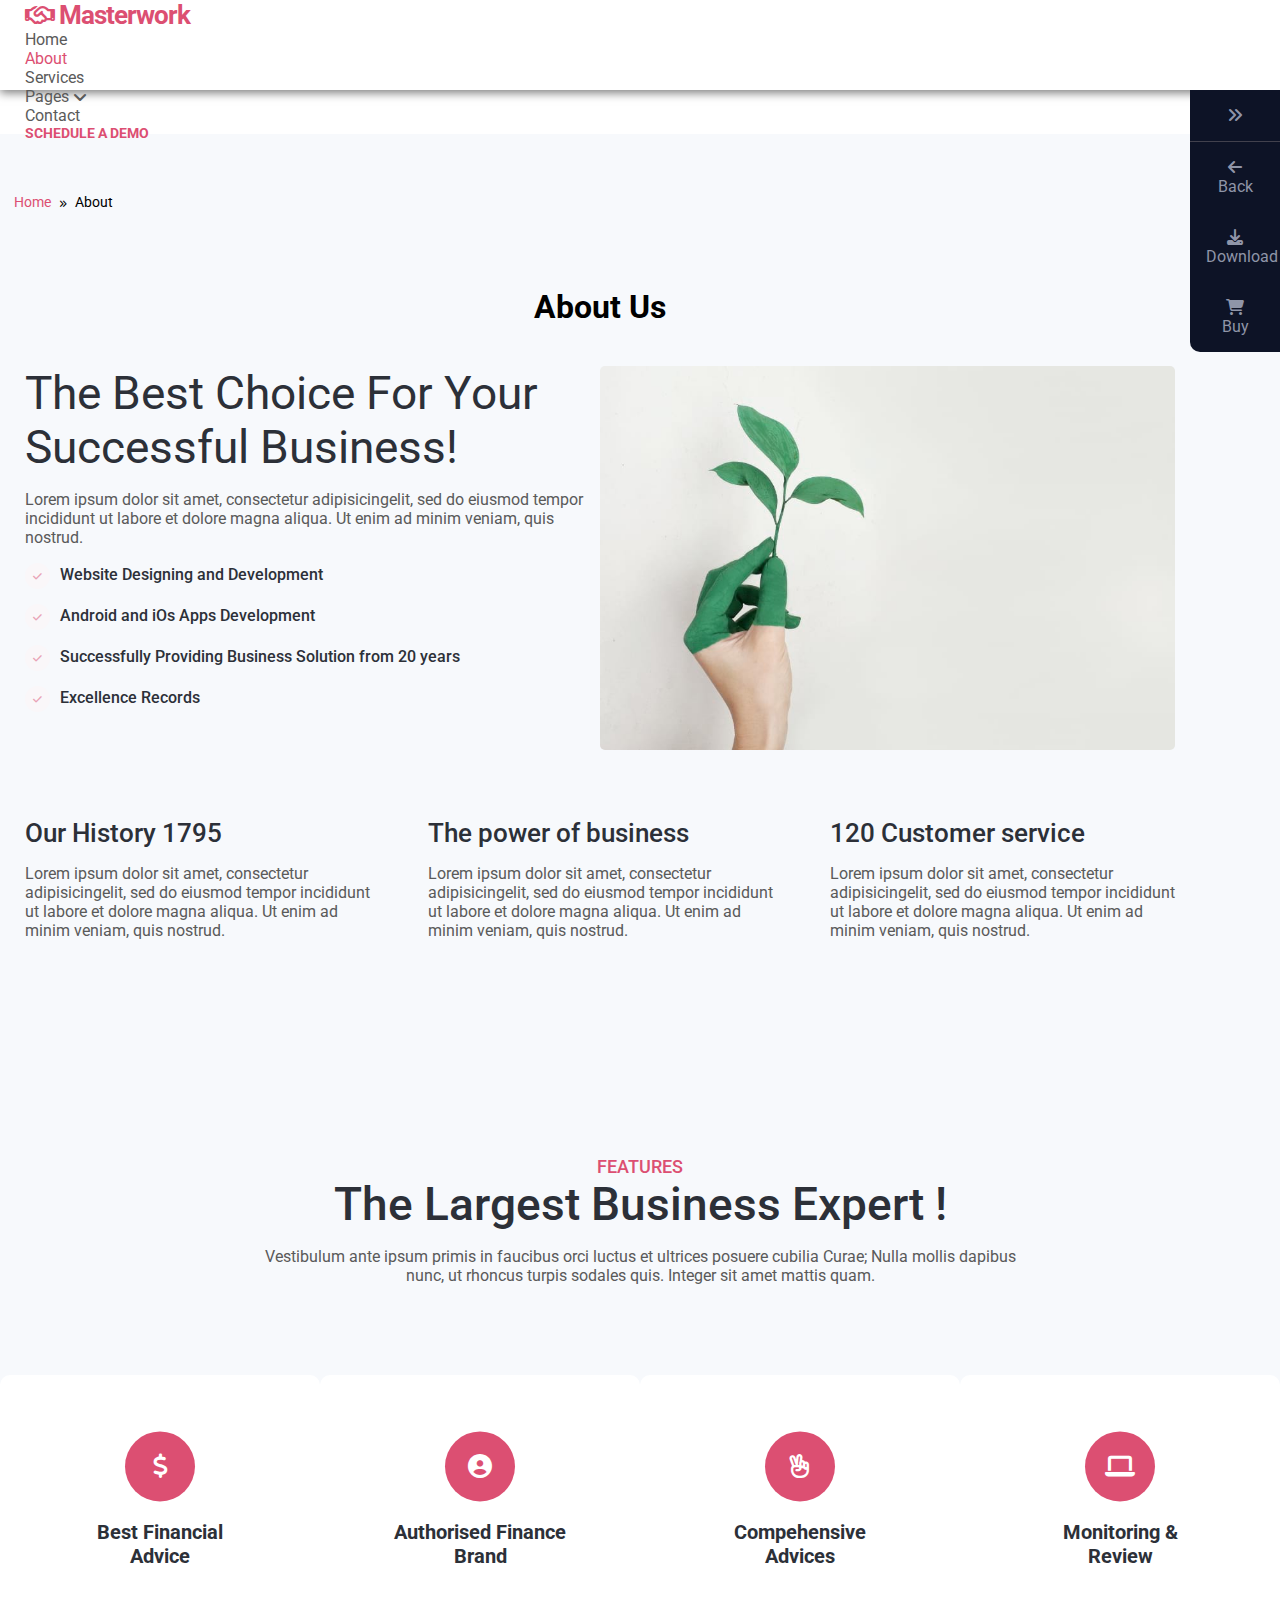
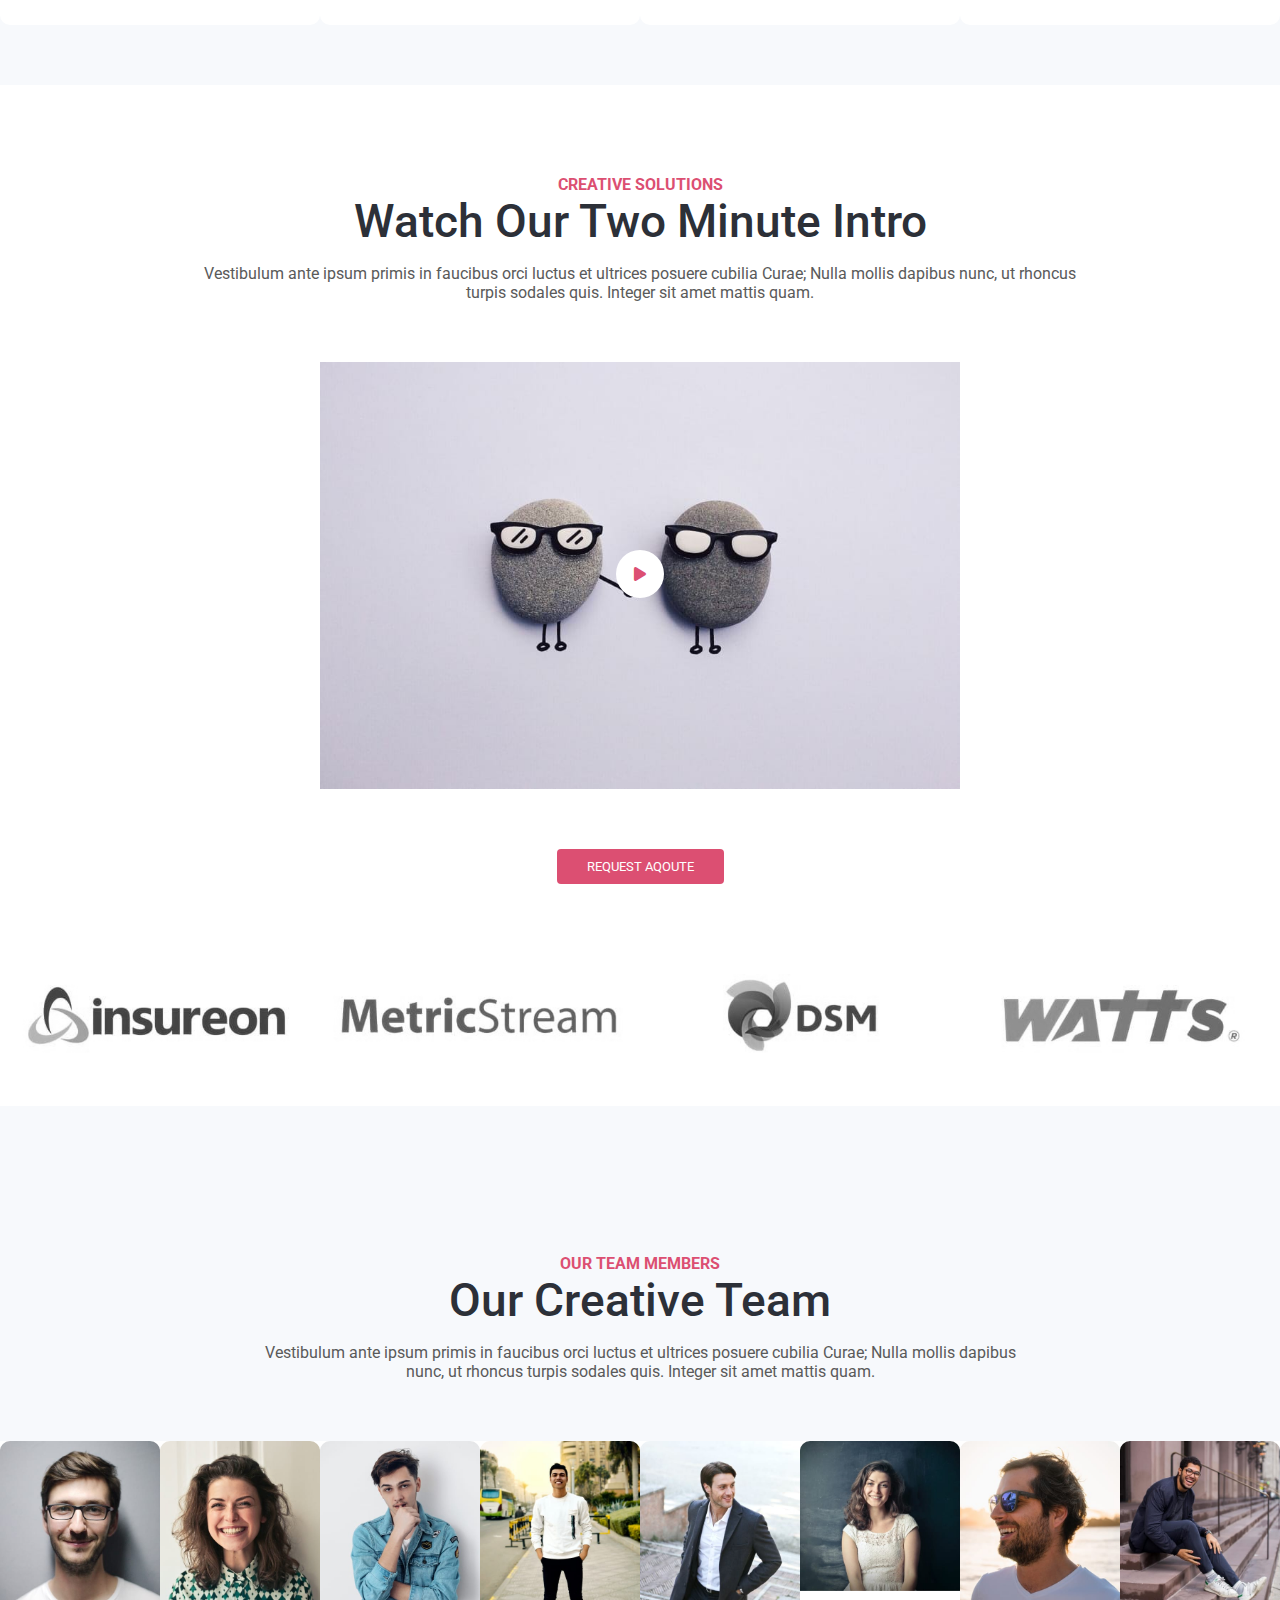
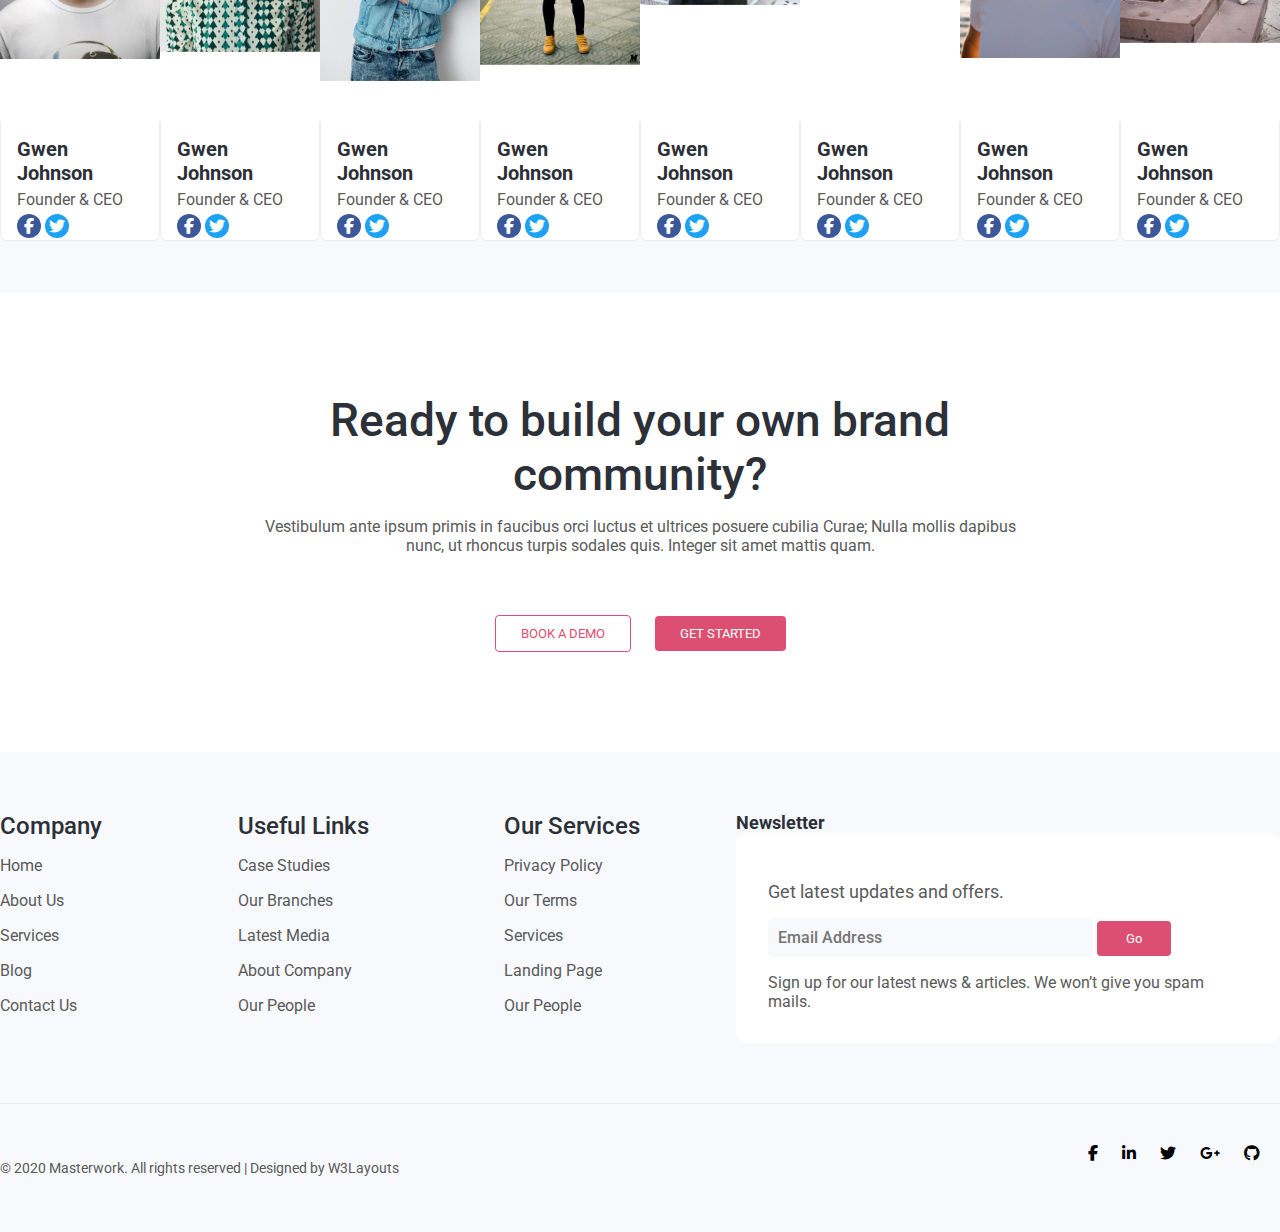
==== commit 0d20690f: "update and fix" ====
--- a/about.html
+++ b/about.html
@@ -54,7 +54,7 @@
           <div class="row h-100">
             <div class="col d-flex justify-content-between align-items-center">
               <a href="index.html" class="logo">
-                <i class="fa fa-handshake"></i>
+                <i class="fa fa-handshake icon-header"></i>
                 <span> Masterwork </span>
               </a>
               <div class="menu">
@@ -92,7 +92,7 @@
     <div class="breadcrumbs">
         <div class="container">
             <a href="./index.html">Home</a>
-            >>
+            <i class="fa fa-angle-double-right"></i>
             <span>About</span>
         </div>
     </div>
--- a/css/style.css
+++ b/css/style.css
@@ -48,6 +48,10 @@
   text-decoration: none;
 }
 
+.header .container .logo .icon-header {
+  font-size: 24px !important;
+}
+
 .header .container .menu ul {
   list-style-type: none;
   width: 648px;
@@ -308,7 +312,7 @@
 
 .about {
   padding: 48px 0;
-  background-color: #F7F9FC;
+  background-color: #f7f9fc;
 }
 
 .about .container {
@@ -614,6 +618,59 @@
   transition: all 0.3s ease-in;
 }
 
+.blog .container .blog-pagination {
+  margin-top: 48px;
+  height: 38px;
+}
+
+.blog .container .blog-pagination ul {
+  padding: 0;
+  margin: 0;
+  display: -webkit-box;
+  display: -ms-flexbox;
+  display: flex;
+  -webkit-box-pack: center;
+      -ms-flex-pack: center;
+          justify-content: center;
+  -webkit-box-align: center;
+      -ms-flex-align: center;
+          align-items: center;
+  height: 100%;
+}
+
+.blog .container .blog-pagination ul li {
+  list-style-type: none;
+  margin: 0 5px;
+}
+
+.blog .container .blog-pagination ul li .blog-pagination-active {
+  border: 1px solid #dc4f72;
+  color: #dc4f72;
+}
+
+.blog .container .blog-pagination ul li a {
+  padding: 8px 12px;
+  text-decoration: none;
+  font-size: 16px;
+  color: #5a5a5a;
+  font-weight: 500;
+  border-radius: 6px;
+  border: 1px solid #f7f9fc;
+  -webkit-transition: 0.3s ease-in-out;
+  transition: 0.3s ease-in-out;
+  -webkit-box-shadow: 1px 5px 7.5px rgba(196, 196, 196, 0.2);
+          box-shadow: 1px 5px 7.5px rgba(196, 196, 196, 0.2);
+}
+
+.blog .container .blog-pagination ul li a:hover {
+  border: 1px solid #dc4f72;
+}
+
+.blog .container .blog-pagination ul li a i {
+  font-size: 14px;
+  padding-bottom: 4px;
+}
+
 .general {
   background-color: #f7f9fc;
   padding: 48px 0;
@@ -765,7 +822,7 @@
   -webkit-box-align: center;
       -ms-flex-align: center;
           align-items: center;
-  border-bottom: 3px solid #eee;
+  border-bottom: 1px solid #eee;
 }
 
 .complete .container .row-bottom .col-10 ul li button {
@@ -782,6 +839,11 @@
 
 .complete .container .row-bottom .col-10 ul li:focus-within button {
   color: #dc4f72;
+}
+
+.complete .container .row-bottom .col-10 .nav {
+  border-bottom: 0;
+  border-bottom: 1px solid #dee2e6;
 }
 
 .complete .container .row-bottom .col-10 .tab-project .tab-pane .row {
@@ -889,6 +951,10 @@
   margin: 16px auto;
 }
 
+.client .container .row .col div .container {
+  padding-bottom: 0;
+}
+
 .client .container .row .col div .container .client-owl .wrapper {
   padding: 32px;
   background-color: #fff;
@@ -930,6 +996,36 @@
   color: #5a5a5a;
 }
 
+.client .container .row .col div .container .client-owl .owl-dots {
+  -webkit-box-pack: center;
+      -ms-flex-pack: center;
+          justify-content: center;
+  display: -webkit-box;
+  display: -ms-flexbox;
+  display: flex;
+  margin-top: 30px;
+}
+
+.client .container .row .col div .container .client-owl .owl-dots .active {
+  background-color: #dc4f72;
+}
+
+.client .container .row .col div .container .client-owl .owl-dots button {
+  width: 40px;
+  height: 5px;
+  margin: 5px 7px;
+  background: #fff;
+  display: block;
+  border: none;
+  -webkit-transition: opacity 0.2s ease;
+  transition: opacity 0.2s ease;
+  border-radius: 0;
+}
+
+.client .container .row .col div .container .client-owl .owl-dots button span {
+  display: none;
+}
+
 .ready {
   padding: 48px 0;
   background-color: #fff;
@@ -956,6 +1052,7 @@
   font-weight: 400;
   width: 750px;
   margin: 16px auto;
+  margin-top: 25px;
 }
 
 .ready .container .row .col div .buttons-ready {
@@ -1052,6 +1149,8 @@
   height: 226px;
   background-color: #fff;
   padding: 32px;
+  -webkit-box-shadow: 1px 5px 7.5px rgba(196, 196, 196, 0.2);
+          box-shadow: 1px 5px 7.5px rgba(196, 196, 196, 0.2);
 }
 
 .footer-home .container .footer__up .footer__col-right .footer__up-item2 .footer__up-email h4 {
@@ -1163,21 +1262,8 @@
   color: #dc4f72;
 }
 
-@media (max-width: 1819px) {
-  .header {
-    background-color: pink;
-  }
-}
-
-@media (max-width: 1399.98px) {
-  .header {
-    background-color: #008000;
-  }
-}
-
 @media (max-width: 1199.98px) {
   .header {
-    background-color: yellow;
     height: 70px !important;
   }
   .client .owl-item {
@@ -1231,14 +1317,69 @@
 }
 
 @media (max-width: 991.98px) {
-  .header {
-    background-color: red;
-  }
   .header .menu {
     display: none !important;
   }
   .header .menu-mobile {
     display: block !important;
+    border-radius: 5px;
+    width: 36px;
+    height: 36px;
+    background-color: #dc4f72;
+    text-align: center;
+    line-height: 36px;
+    cursor: pointer;
+  }
+  .header .menu-mobile .icon-toggle {
+    color: #fff;
+    font-size: 28px;
+    line-height: 36px;
+  }
+  .header .menu-mobile .menu-mobile__toggle {
+    position: fixed;
+    top: 70px;
+    right: 0;
+    left: 0;
+    background-color: #fff;
+    height: 350px;
+    -webkit-box-shadow: 0 4px 4px rgba(0, 0, 0, 0.4);
+            box-shadow: 0 4px 4px rgba(0, 0, 0, 0.4);
+    -webkit-box-orient: vertical;
+    -webkit-box-direction: normal;
+        -ms-flex-direction: column;
+            flex-direction: column;
+    padding: 0;
+    -webkit-transform: translateY(-150%);
+            transform: translateY(-150%);
+    -webkit-transition: all 0.2s linear;
+    transition: all 0.2s linear;
+    padding-bottom: 30px;
+  }
+  .header .menu-mobile .menu-mobile__toggle li {
+    list-style-type: none;
+  }
+  .header .menu-mobile .menu-mobile__toggle li a {
+    text-decoration: none;
+    color: #5a5a5a;
+  }
+  .header .menu-mobile .menu-mobile__toggle .mobile-btn {
+    margin: auto;
+    width: 196px;
+    height: 54px;
+    border-color: #dc4f72;
+    color: #dc4f72;
+    font-size: 14px;
+    font-weight: 500;
+  }
+  .header .menu-mobile .is-show {
+    -webkit-transition: all 0.2s linear;
+    transition: all 0.2s linear;
+    -webkit-transform: translateY(0);
+            transform: translateY(0);
+    display: none;
+  }
+  .header .menu-mobile .active a {
+    color: #dc4f72 !important;
   }
   .execute .row {
     -webkit-box-orient: vertical !important;
@@ -1309,8 +1450,10 @@
 
 @media (max-width: 767.98px) {
   .header {
-    background-color: #ec79be;
     height: 60px !important;
+  }
+  .header .menu-mobile__toggle {
+    top: 60px !important;
   }
   .execute {
     margin-top: 60px;
@@ -1354,11 +1497,21 @@
     max-width: 100% !important;
     padding: 0 20px !important;
   }
-  .complete {
-    display: none;
-  }
   .complete .header-complete h3 {
     font-size: 32px !important;
+  }
+  .complete .col-10 .nav {
+    -webkit-box-orient: vertical !important;
+    -webkit-box-direction: normal !important;
+        -ms-flex-direction: column !important;
+            flex-direction: column !important;
+    -webkit-box-align: center !important;
+        -ms-flex-align: center !important;
+            align-items: center !important;
+    border: none !important;
+  }
+  .complete .col-10 .tab-content .col-md-6:last-child {
+    margin-top: 30px;
   }
   .client .title-client h3 {
     font-size: 32px !important;
@@ -1383,9 +1536,6 @@
 }
 
 @media (max-width: 575.98px) {
-  .header {
-    background-color: blueviolet;
-  }
   .execute .mobile-excute-content h1 {
     font-size: 35px !important;
     line-height: 1.3 !important;
@@ -1422,6 +1572,9 @@
   }
   .blog .row-bottom .col-4 {
     width: 100% !important;
+  }
+  .blog .blog-pagination .mobile-pagi {
+    display: none;
   }
   .general .row-bottom .col-padding {
     width: 100% !important;
@@ -1462,18 +1615,16 @@
   }
 }
 
-@media (max-width: 319px) {
-  .header {
-    background-color: yellowgreen;
-  }
-}
-
 * {
   font-family: -apple-system, BlinkMacSystemFont, "Segoe UI", Roboto, Oxygen-Sans, Ubuntu, Cantarell, "Helvetica Neue", sans-serif !important;
 }
 
 i {
-  font: normal normal normal 14px/1 FontAwesome !important;
+  font: normal normal normal 16px/1 FontAwesome !important;
+}
+
+.breadcrumbs i {
+  font-size: 8px !important;
 }
 
 html {
